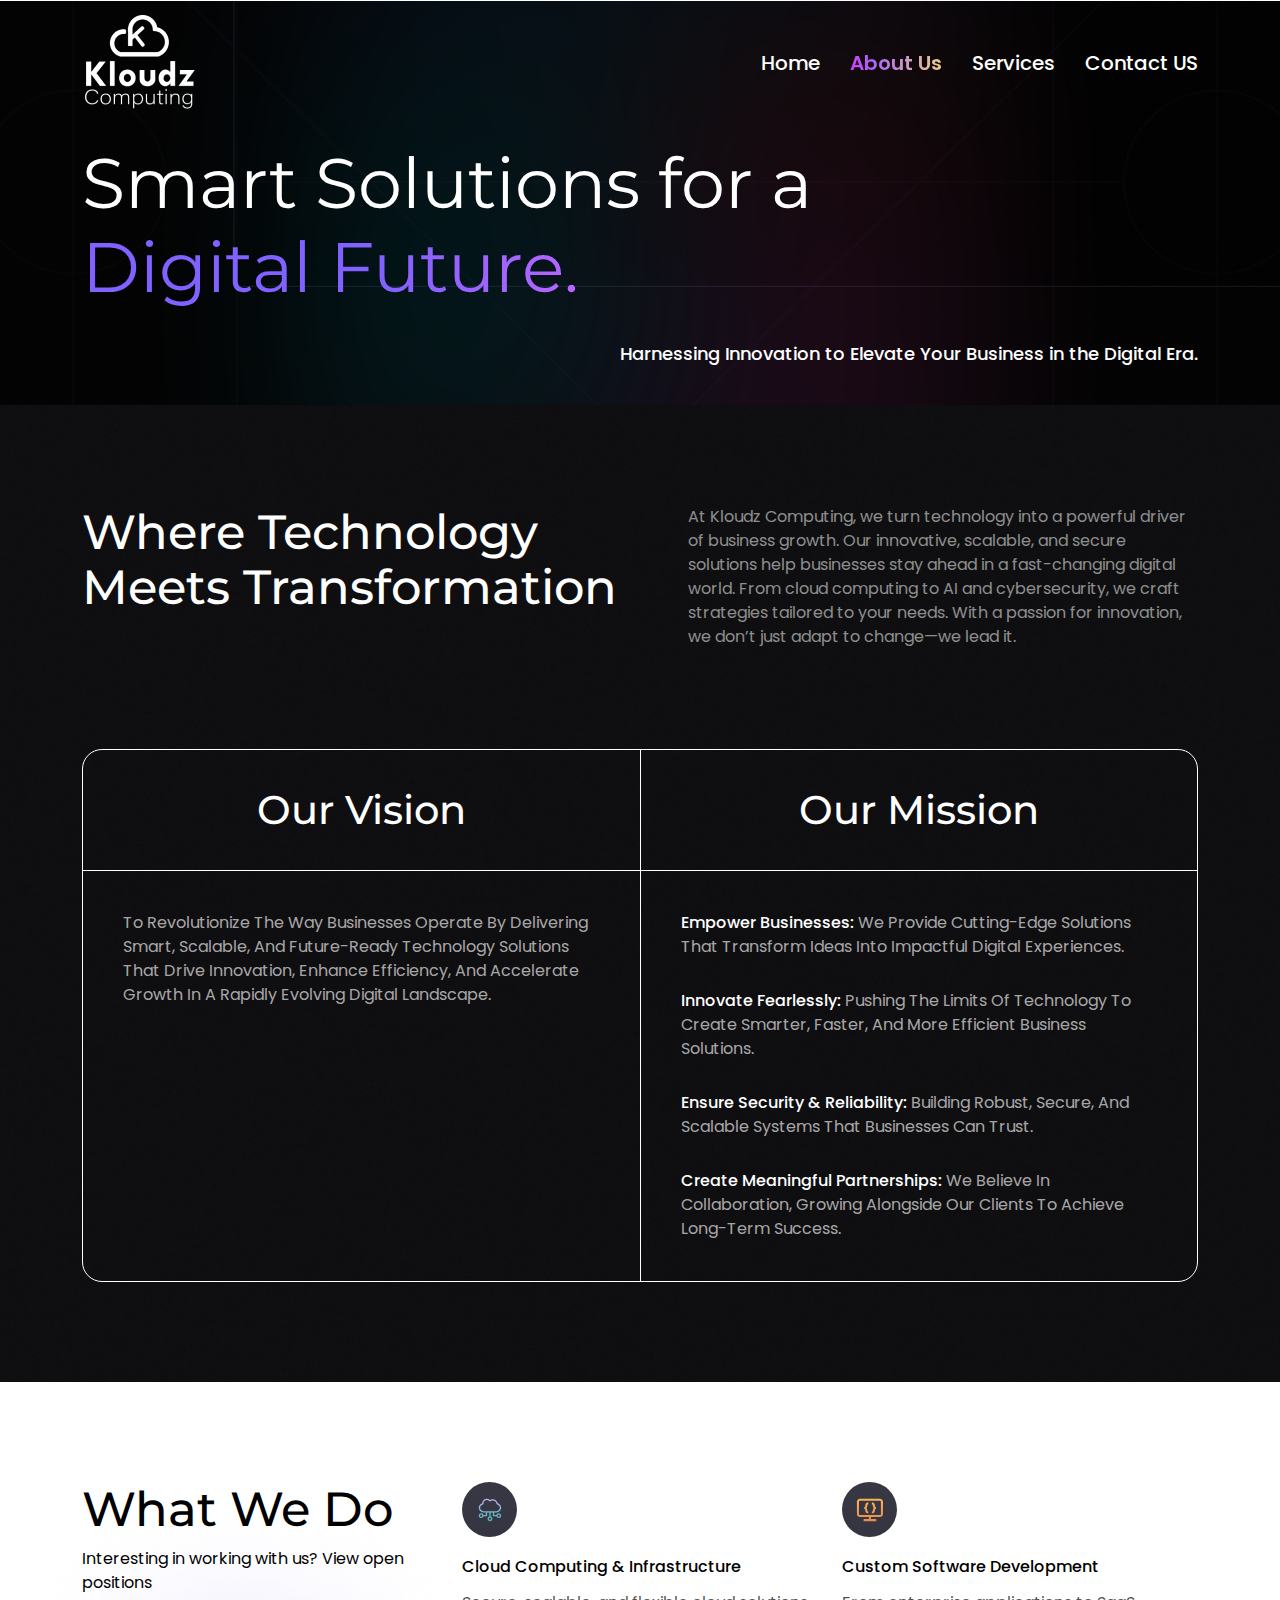
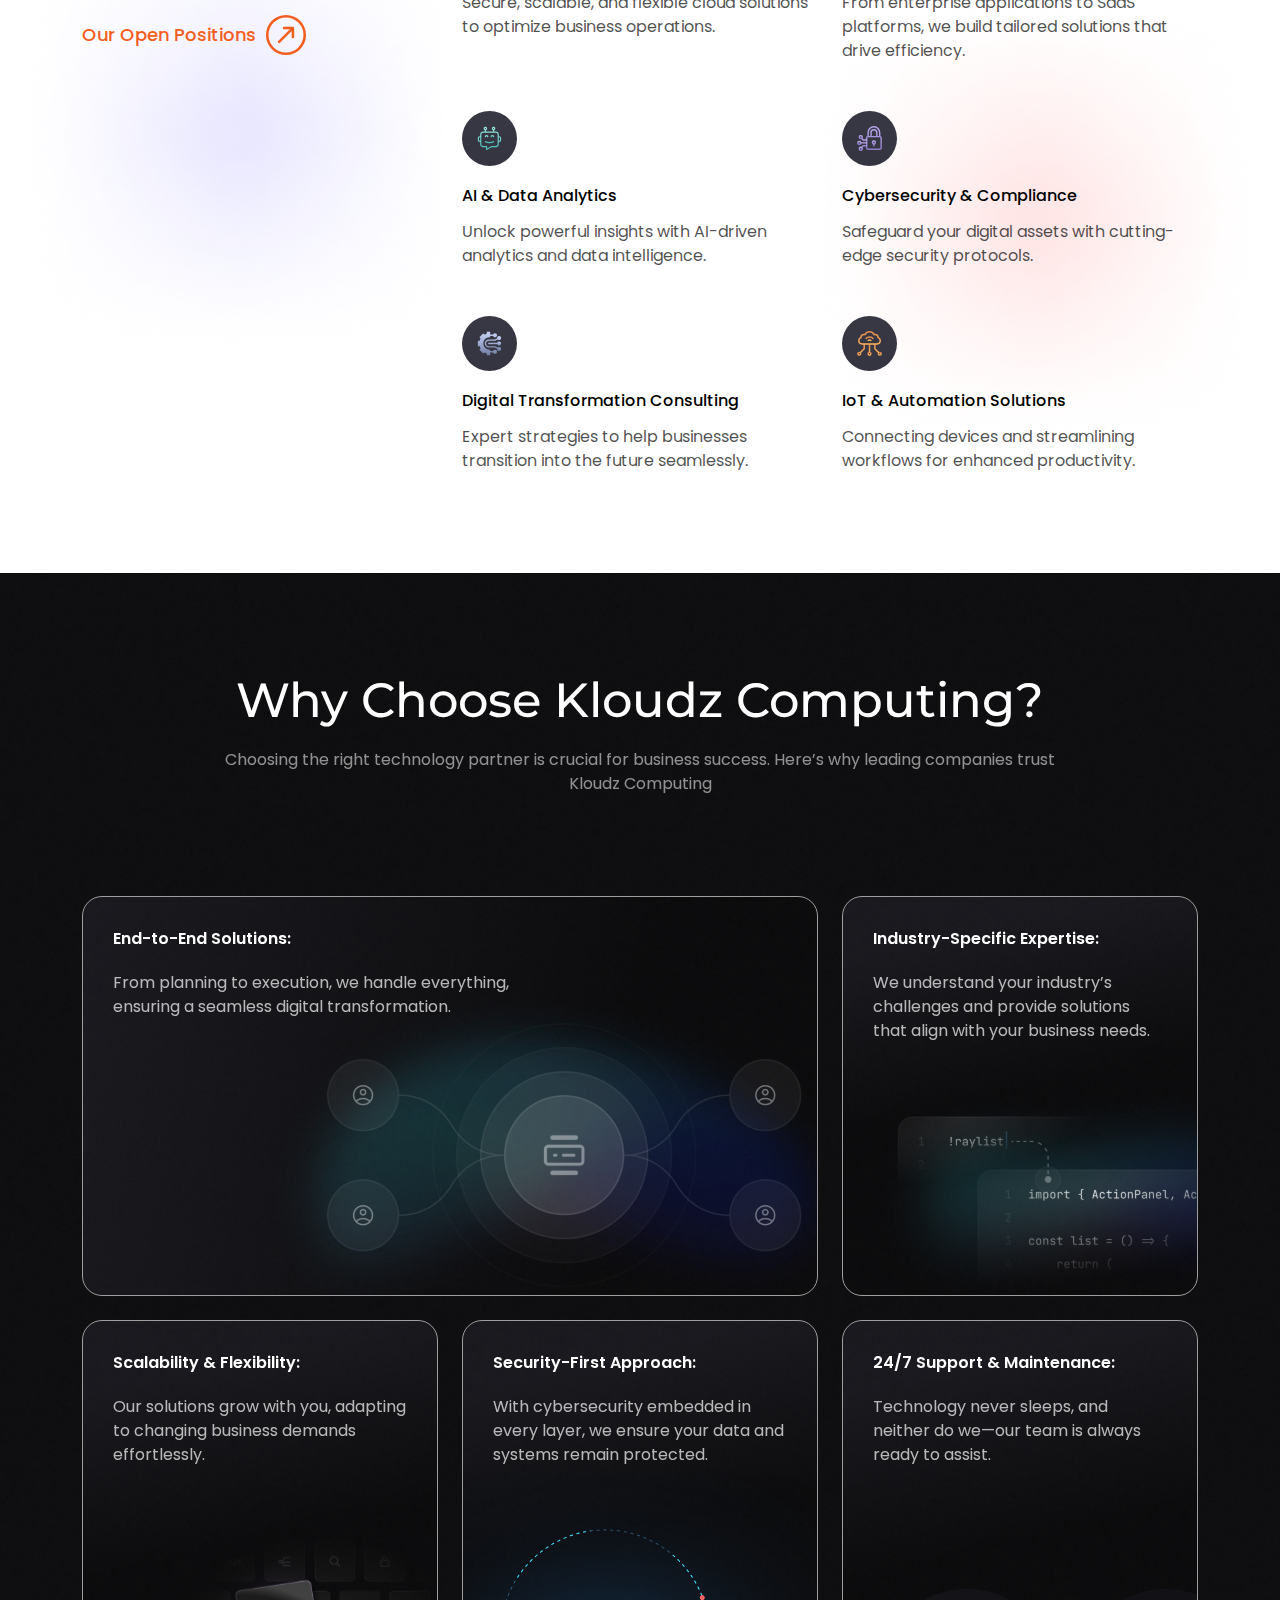
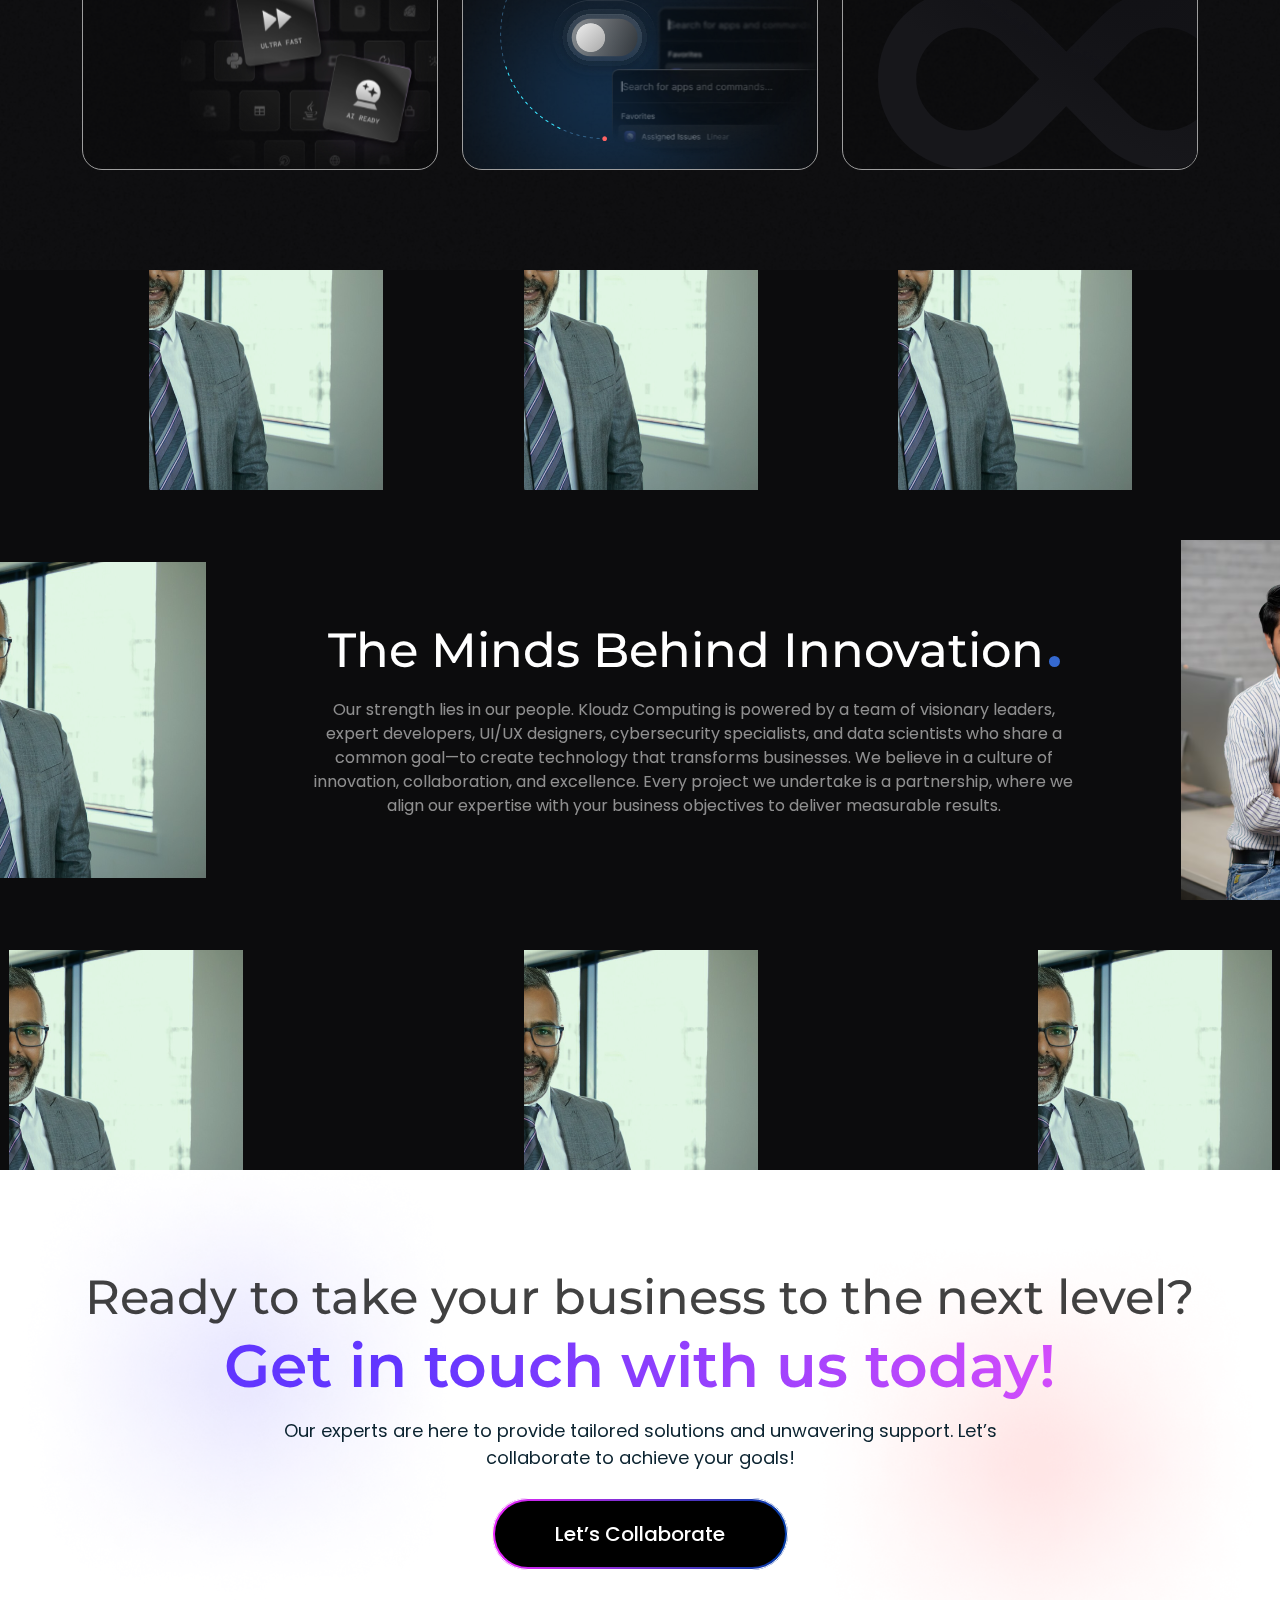
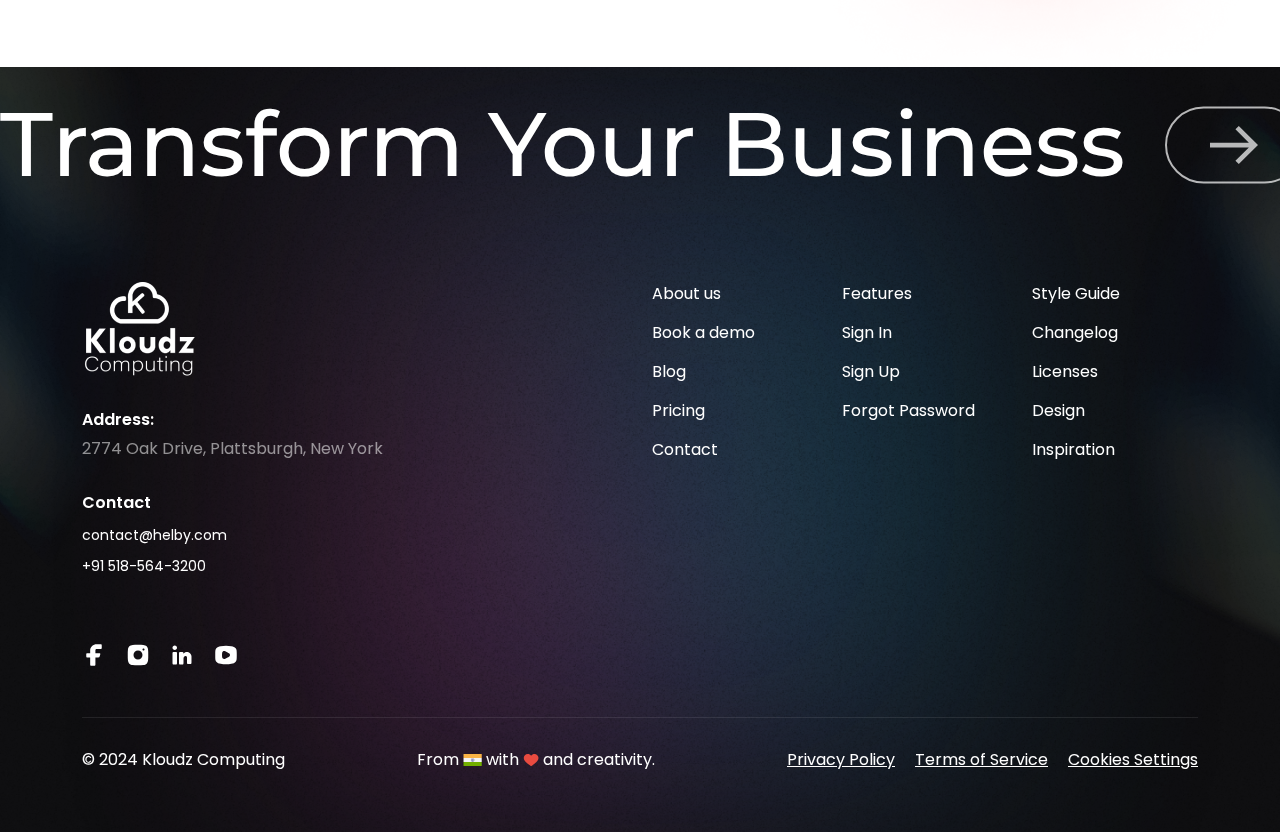
==== aboutus.html @ 5df61453 "djfj" ====
<!DOCTYPE html>
<html lang="en">
  <head>
    <meta charset="UTF-8" />
    <meta name="viewport" content="width=device-width, initial-scale=1.0" />
    <title>kloudz-Aboutus</title>
    <link rel="stylesheet" href="assets/css/bootstrap.min.css" />
    <link
      rel="stylesheet"
      href="https://cdn.jsdelivr.net/npm/swiper@11/swiper-bundle.min.css"
    />
    <link rel="stylesheet" href="assets/css/style.css" />
    <link rel="stylesheet" href="assets/css/responsive.css" />
  </head>
  <body>
    <!--======Header======-->
    <header>
      <div class="container">
        <div class="header-wrap">
          <a href="#" class="logo">
            <img src="assets/images/logo.png" alt="logo" />
          </a>
          <div class="mb-container">
            <div class="mb-logo">
              <div>
                <a href="index.html">
                  <img width="60" src="assets/images/logo.png" alt="logo" />
                </a>
              </div>
              <span class="tgl">
                <svg
                  xmlns="http://www.w3.org/2000/svg"
                  version="1.1"
                  xmlns:xlink="http://www.w3.org/1999/xlink"
                  width="20"
                  height="20"
                  x="0"
                  y="0"
                  viewBox="0 0 320.591 320.591"
                  style="enable-background: new 0 0 512 512"
                  xml:space="preserve"
                  class=""
                >
                  <g>
                    <path
                      d="M30.391 318.583a30.37 30.37 0 0 1-21.56-7.288c-11.774-11.844-11.774-30.973 0-42.817L266.643 10.665c12.246-11.459 31.462-10.822 42.921 1.424 10.362 11.074 10.966 28.095 1.414 39.875L51.647 311.295a30.366 30.366 0 0 1-21.256 7.288z"
                      fill="#ffffff"
                      opacity="1"
                      data-original="#000000"
                      class=""
                    ></path>
                    <path
                      d="M287.9 318.583a30.37 30.37 0 0 1-21.257-8.806L8.83 51.963C-2.078 39.225-.595 20.055 12.143 9.146c11.369-9.736 28.136-9.736 39.504 0l259.331 257.813c12.243 11.462 12.876 30.679 1.414 42.922-.456.487-.927.958-1.414 1.414a30.368 30.368 0 0 1-23.078 7.288z"
                      fill="#ffffff"
                      opacity="1"
                      data-original="#000000"
                      class=""
                    ></path>
                  </g>
                </svg>
              </span>
            </div>
            <nav>
              <ul>
                <li><a href="index.html">Home</a></li>
                <li><a class="active" href="aboutus.html">About Us</a></li>
                <li><a href="#">Services</a></li>
                <li><a href="contactus.html">Contact US </a></li>
              </ul>
            </nav>
          </div>
          <div class="hamburger">
            <div class="toggle-hamburger">
              <svg
                width="35"
                height="35"
                viewBox="0 0 35 35"
                fill="none"
                xmlns="http://www.w3.org/2000/svg"
              >
                <g clip-path="url(#clip0_473_2841)">
                  <path
                    d="M17.5 35C7.85021 35 0 27.1498 0 17.5C0 7.85021 7.85021 0 17.5 0C27.1498 0 35 7.85021 35 17.5C35 27.1498 27.1498 35 17.5 35ZM17.5 1.45833C8.65521 1.45833 1.45833 8.65521 1.45833 17.5C1.45833 26.3448 8.65521 33.5417 17.5 33.5417C26.3448 33.5417 33.5417 26.3448 33.5417 17.5C33.5417 8.65521 26.3448 1.45833 17.5 1.45833Z"
                    fill="black"
                  ></path>
                  <path
                    d="M24.0612 11.6673H10.9362C10.7428 11.6673 10.5573 11.5905 10.4206 11.4537C10.2839 11.317 10.207 11.1315 10.207 10.9382C10.207 10.7448 10.2839 10.5593 10.4206 10.4226C10.5573 10.2858 10.7428 10.209 10.9362 10.209H24.0612C24.2546 10.209 24.4401 10.2858 24.5768 10.4226C24.7135 10.5593 24.7904 10.7448 24.7904 10.9382C24.7904 11.1315 24.7135 11.317 24.5768 11.4537C24.4401 11.5905 24.2546 11.6673 24.0612 11.6673ZM24.0612 18.2298H10.9362C10.7428 18.2298 10.5573 18.153 10.4206 18.0163C10.2839 17.8795 10.207 17.694 10.207 17.5007C10.207 17.3073 10.2839 17.1218 10.4206 16.9851C10.5573 16.8483 10.7428 16.7715 10.9362 16.7715H24.0612C24.2546 16.7715 24.4401 16.8483 24.5768 16.9851C24.7135 17.1218 24.7904 17.3073 24.7904 17.5007C24.7904 17.694 24.7135 17.8795 24.5768 18.0163C24.4401 18.153 24.2546 18.2298 24.0612 18.2298ZM24.0612 24.7923H10.9362C10.7428 24.7923 10.5573 24.7155 10.4206 24.5788C10.2839 24.442 10.207 24.2565 10.207 24.0632C10.207 23.8698 10.2839 23.6843 10.4206 23.5476C10.5573 23.4108 10.7428 23.334 10.9362 23.334H24.0612C24.2546 23.334 24.4401 23.4108 24.5768 23.5476C24.7135 23.6843 24.7904 23.8698 24.7904 24.0632C24.7904 24.2565 24.7135 24.442 24.5768 24.5788C24.4401 24.7155 24.2546 24.7923 24.0612 24.7923Z"
                    fill="black"
                  ></path>
                </g>
                <defs>
                  <clipPath id="clip0_473_2841">
                    <rect width="35" height="35" fill="white"></rect>
                  </clipPath>
                </defs>
              </svg>
            </div>
          </div>
        </div>
      </div>
    </header>
    <!--======Header======-->

    <!--======Inner-Banner======-->
    <section class="inner-banner">

      <img class="inner-glow" src="assets/images/inner-banner-glow.png" alt="glow-move">

      <div class="container">
        <h1>
          Smart Solutions for a

        <div> <span> Digital Future. </span></div> 
        </h1>

        <h3>
          Harnessing Innovation to Elevate Your Business in the Digital Era.
        </h3>
      </div>
    </section>
    <!--======Inner-Banner======-->
    <!--======Where-Technology======-->
    <section class="where-technology pt-100 pb-100">
      <div class="container">
        <div class="row">
          <div class="col-md-6">
            <h2 class="sub-heading">Where Technology Meets Transformation</h2>
          </div>

          <div class="col-md-6 ps-5">
            <p>
              At Kloudz Computing, we turn technology into a powerful driver of
              business growth. Our innovative, scalable, and secure solutions
              help businesses stay ahead in a fast-changing digital world. From
              cloud computing to AI and cybersecurity, we craft strategies
              tailored to your needs. With a passion for innovation, we don’t
              just adapt to change—we lead it.
            </p>
          </div>
        </div>
        <div class="table-border">
          <table>
            <thead>
              <tr>
                <th>Our Vision</th>
                <th>Our Mission</th>
              </tr>
            </thead>
            <tbody>
              <tr>
                <td>
                  <p>
                    To Revolutionize The Way Businesses Operate By Delivering
                    Smart, Scalable, And Future-Ready Technology Solutions That
                    Drive Innovation, Enhance Efficiency, And Accelerate Growth
                    In A Rapidly Evolving Digital Landscape.
                  </p>
                </td>
                <td>
                  <p>
                    <span class="bold">Empower Businesses:</span> We Provide
                    Cutting-Edge Solutions That Transform Ideas Into Impactful
                    Digital Experiences.
                  </p>
                  <p>
                    <span class="bold">Innovate Fearlessly:</span> Pushing The
                    Limits Of Technology To Create Smarter, Faster, And More
                    Efficient Business Solutions.
                  </p>
                  <p>
                    <span class="bold">Ensure Security & Reliability:</span>
                    Building Robust, Secure, And Scalable Systems That
                    Businesses Can Trust.
                  </p>
                  <p>
                    <span class="bold">Create Meaningful Partnerships:</span> We
                    Believe In Collaboration, Growing Alongside Our Clients To
                    Achieve Long-Term Success.
                  </p>
                </td>
              </tr>
            </tbody>
          </table>
        </div>
      </div>
    </section>
    <!--======Where-Technology======-->

    <!--======What We Do ======-->
    <section class="what-we-do pt-100 pb-100">
      <img
      class="get-in-touch-glow"
      src="assets/images/get-in-touch-glow.png"
      alt="glow"
    />
      <div class="container">
        <div class="row">
          <div class="col-md-4">
            <div class="left-align">
              <h2 class="sub-heading">What We Do</h2>
              <p>Interesting in working with us? View open positions</p>
              <a href="#"
                >Our Open Positions
                <img
                  src="assets/images/open-position-arrow.svg"
                  width="40"
                  height="40"
                  alt="arrow"
              /></a>
            </div>
          </div>
          <div class="col-md-8">
            <div class="right-align">
              <div class="row gy-5">
                <div class="col-md-6">
                  <img
                    src="assets/images/what-we-do-icon-1.svg"
                    width="55"
                    height="55"
                    alt="icon"
                  />
                  <h5>Cloud Computing & Infrastructure</h5>
                  <p>
                    Secure, scalable, and flexible cloud solutions to optimize
                    business operations.
                  </p>
                </div>

                <div class="col-md-6">
                  <img
                    src="assets/images/what-we-do-icon-2.svg"
                    width="55"
                    height="55"
                    alt="icon"
                  />
                  <h5>Custom Software Development</h5>
                  <p>
                    From enterprise applications to SaaS platforms, we build
                    tailored solutions that drive efficiency.
                  </p>
                </div>

                <div class="col-md-6">
                  <img
                    src="assets/images/what-we-do-icon-3.svg"
                    width="55"
                    height="55"
                    alt="icon"
                  />
                  <h5>AI & Data Analytics</h5>
                  <p>
                    Unlock powerful insights with AI-driven analytics and data
                    intelligence.
                  </p>
                </div>

                <div class="col-md-6">
                  <img
                    src="assets/images/what-we-do-icon-4.svg"
                    width="55"
                    height="55"
                    alt="icon"
                  />
                  <h5>Cybersecurity & Compliance</h5>
                  <p>
                    Safeguard your digital assets with cutting-edge security
                    protocols.
                  </p>
                </div>

                <div class="col-md-6">
                  <img
                    src="assets/images/what-we-do-icon-5.svg"
                    width="55"
                    height="55"
                    alt="icon"
                  />
                  <h5>Digital Transformation Consulting</h5>
                  <p>
                    Expert strategies to help businesses transition into the
                    future seamlessly.
                  </p>
                </div>

                <div class="col-md-6">
                  <img
                    src="assets/images/what-we-do-icon-6.svg"
                    width="55"
                    height="55"
                    alt="icon"
                  />
                  <h5>IoT & Automation Solutions</h5>
                  <p>
                    Connecting devices and streamlining workflows for enhanced
                    productivity.
                  </p>
                </div>
              </div>
            </div>
          </div>
        </div>
      </div>
    </section>
    <!--======What We Do ======-->

    <!--======Why Choose Kloudz ======-->
    <section class="why-choose-kloudz pt-100 pb-100">
      <div class="container">
        <div class="content-container p-btm">
          <h2 class="sub-heading">Why Choose Kloudz Computing?</h2>
          <p class="title">
            Choosing the right technology partner is crucial for business
            success. Here’s why leading companies trust Kloudz Computing
          </p>
        </div>

        <div class="row gy-4">
          <div class="col-md-8">
            <div class="h-400 row-1 gd-bx">
              <div class="content">
                <span>End-to-End Solutions:</span>
                <p>
                  From planning to execution, we handle everything, ensuring a
                  seamless digital transformation.
                </p>
              </div>
              
                <img src="assets/images/row-1.svg" alt="shape" />
            
            </div>
          </div>
          <div class="col-md-4">
            <div class="h-400 row-2 gd-bx">
              <div class="content">
                <span> Industry-Specific Expertise:</span>
                <p>
                  We understand your industry’s challenges and provide solutions that align with your business needs.
                </p>
              </div>
              
                <img src="assets/images/row-2.svg" alt="shape" />
            
            </div>
          </div>
          <div class="col-md-4">
            <div class="h-450 row-3 gd-bx">
              <div class="content">
                <span>Scalability & Flexibility:</span>
                <p>
                  Our solutions grow with you, adapting to changing business demands effortlessly.
                </p>
              </div>
              
                <img src="assets/images/row-3.svg" alt="shape" />
            
            </div>
          </div>


          <div class="col-md-4">
            <div class="h-450 row-4 gd-bx">
              <div class="content">
                <span>Security-First Approach:</span>
                <p>
                  With cybersecurity embedded in every layer, we ensure your data and systems remain protected.
                </p>
              </div>
              
                <img src="assets/images/row-4.svg" alt="shape" />
            
            </div>
          </div>

          <div class="col-md-4">
            <div class="h-450 row-5 gd-bx">
              <div class="content">
                <span>24/7 Support & Maintenance:</span>
                <p>
                  Technology never sleeps, and neither do we—our team is always ready to assist.
                </p>
              </div>
              
                <img src="assets/images/row-5.svg" alt="shape" />
            
            </div>
          </div>


        </div>
      </div>
    </section>
    <!--======Why Choose Kloudz ======-->


     <!--======Innovation======-->
     <section class="innovation">
      <div class="box-wrap">
        <div class="box-1 flex-div">
          <div class="img-bx" >
            <img src="assets/images/innovation-1.png" alt="innovation">
            <div class="img-text">
              <p>Lorem ipsum, dolor sit amet consectetur <span>adipisicing elit.</span>  Nihil quidem voluptas dicta! </p>
            </div>
          </div>


          <div class="img-bx" >
            <img src="assets/images/innovation-1.png" alt="innovation">
            <div class="img-text">
              <p>Lorem ipsum, dolor sit amet consectetur <span>adipisicing elit.</span>  Nihil quidem voluptas dicta! </p>
            </div>
          </div>


          <div class="img-bx" >
            <img src="assets/images/innovation-1.png" alt="innovation">
            <div class="img-text">
              <p>Lorem ipsum, dolor sit amet consectetur <span>adipisicing elit.</span>  Nihil quidem voluptas dicta! </p>
            </div>
          </div>


        </div>
        <div class="box-2 flex-div">
          <div class="img-bx" >
            <img src="assets/images/innovation-1.png" alt="innovation">
            <div class="img-text">
              <p>Lorem ipsum, dolor sit amet consectetur <span>adipisicing elit.</span>  Nihil quidem voluptas dicta! </p>
            </div>
          </div>


          <div class="img-bx" >
            <img src="assets/images/innovation-1.png" alt="innovation">
            <div class="img-text">
              <p>Lorem ipsum, dolor sit amet consectetur <span>adipisicing elit.</span>  Nihil quidem voluptas dicta! </p>
            </div>
          </div>


          <div class="img-bx" >
            <img src="assets/images/innovation-1.png" alt="innovation">
            <div class="img-text">
              <p>Lorem ipsum, dolor sit amet consectetur <span>adipisicing elit.</span>  Nihil quidem voluptas dicta! </p>
            </div>
          </div>


        </div>
        <div class="mdl-bx">
          <div class="img-bx" >
            <img src="assets/images/innovation-1.png" alt="innovation">
            <div class="img-text">
              <p>Lorem ipsum, dolor sit amet consectetur <span>adipisicing elit.</span>  Nihil quidem voluptas dicta! </p>
            </div>
          </div>
          <div class="img-bx" >
            <img src="assets/images/innovation-1.png" alt="innovation">
            <div class="img-text">
              <p>Lorem ipsum, dolor sit amet consectetur <span>adipisicing elit.</span>  Nihil quidem voluptas dicta! </p>
            </div>
          </div>
          <div class="text-bx">
          <h2 class="sub-heading">The Minds Behind Innovation</h2>
          <p>Our strength lies in our people. Kloudz Computing is powered by a team of visionary leaders, expert developers, UI/UX designers, cybersecurity specialists, and data scientists who share a common goal—to create technology that transforms businesses.
            We believe in a culture of innovation, collaboration, and excellence. Every project we undertake is a partnership, where we align our expertise with your business objectives to deliver measurable results.</p>
          </div>
      
          <div class="img-bx" >
            <img src="assets/images/innovation-2.png" alt="innovation">
            <div class="img-text">
              <p>Lorem ipsum, dolor sit amet consectetur <span>adipisicing elit.</span>  Nihil quidem voluptas dicta! </p>
            </div>
          </div>

          <div class="img-bx" >
            <img src="assets/images/innovation-2.png" alt="innovation">
            <div class="img-text">
              <p>Lorem ipsum, dolor sit amet consectetur <span>adipisicing elit.</span>  Nihil quidem voluptas dicta! </p>
            </div>
          </div>


        </div>
     

        <div class="box-3 flex-div">
          <div class="img-bx" >
            <img src="assets/images/innovation-1.png" alt="innovation">
            <div class="img-text">
              <p>Lorem ipsum, dolor sit amet consectetur <span>adipisicing elit.</span>  Nihil quidem voluptas dicta! </p>
            </div>
          </div>


          <div class="img-bx" >
            <img src="assets/images/innovation-1.png" alt="innovation">
            <div class="img-text">
              <p>Lorem ipsum, dolor sit amet consectetur <span>adipisicing elit.</span>  Nihil quidem voluptas dicta! </p>
            </div>
          </div>


          <div class="img-bx" >
            <img src="assets/images/innovation-1.png" alt="innovation">
            <div class="img-text">
              <p>Lorem ipsum, dolor sit amet consectetur <span>adipisicing elit.</span>  Nihil quidem voluptas dicta! </p>
            </div>
          </div>


        </div>
        <div class="box-4 flex-div">
          <div class="img-bx" >
            <img src="assets/images/innovation-1.png" alt="innovation">
            <div class="img-text">
              <p>Lorem ipsum, dolor sit amet consectetur <span>adipisicing elit.</span>  Nihil quidem voluptas dicta! </p>
            </div>
          </div>


          <div class="img-bx" >
            <img src="assets/images/innovation-1.png" alt="innovation">
            <div class="img-text">
              <p>Lorem ipsum, dolor sit amet consectetur <span>adipisicing elit.</span>  Nihil quidem voluptas dicta! </p>
            </div>
          </div>


          <div class="img-bx" >
            <img src="assets/images/innovation-1.png" alt="innovation">
            <div class="img-text">
              <p>Lorem ipsum, dolor sit amet consectetur <span>adipisicing elit.</span>  Nihil quidem voluptas dicta! </p>
            </div>
          </div>


        </div>


      </div>
     </section>
     <!--======Innovation======-->


    <!--======Get-In-Touch ======-->
    <section class="get-in-touch pt-100 pb-100">
      <img
        class="get-in-touch-glow-new"
        src="assets/images/get-in-touch-glow.png"
        alt="glow"
      />
      <div class="container">
        <h2 class="sub-heading">
          Ready to take your business to the next level?
        </h2>
        <h6>Get in touch with us today!</h6>
        <p>
          Our experts are here to provide tailored solutions and unwavering
          support. Let’s collaborate to achieve your goals!
        </p>
        <span class="animated-btn-sm">
          <a href="#">Let’s Collaborate</a>
        </span>
      </div>
    </section>
    <!--======Get-In-Touch ======-->




    <!--======Footer======-->
    <footer>
      <img class="glow-left" src="assets/images/footer-left.png" alt="glow" />
      <img class="glow-right" src="assets/images/footer-right.png" alt="glow" />
      <img class="footer-glow" src="assets/images/footer-glow.png" alt="glow" />
      <div class="slider-container">
        <div class="slider-track">
          <div class="slider-track-row">
            <div class="slider-item">
              Transform Your Business
              <img src="assets/images/footer-animate-btn.svg" alt="btn" />
            </div>
            <div class="slider-item">
              Build Long-Lasting Loyalty
              <img src="assets/images/footer-animate-btn.svg" alt="btn" />
            </div>
            <div class="slider-item">
              Thrive with Kloudz Computing
              <img src="assets/images/footer-animate-btn.svg" alt="btn" />
            </div>
            <div class="slider-item">
              Build Long-Lasting Loyalty
              <img src="assets/images/footer-animate-btn.svg" alt="btn" />
            </div>
          </div>
          <div class="slider-track-row">
            <div class="slider-item">
              Transform Your Business
              <img src="assets/images/footer-animate-btn.svg" alt="btn" />
            </div>
            <div class="slider-item">
              Build Long-Lasting Loyalty
              <img src="assets/images/footer-animate-btn.svg" alt="btn" />
            </div>
            <div class="slider-item">
              Thrive with Kloudz Computing
              <img src="assets/images/footer-animate-btn.svg" alt="btn" />
            </div>
            <div class="slider-item">
              Build Long-Lasting Loyalty
              <img src="assets/images/footer-animate-btn.svg" alt="btn" />
            </div>
          </div>
        </div>
      </div>

      <div class="container">
        <div class="row">
          <div class="col-md-6">
            <div class="logo-column">
              <div>
                <a href="#">
                  <img src="assets/images/logo.png" alt="logo" />
                </a>
              </div>
              <div>
                <strong>Address:</strong>
                <p>2774 Oak Drive, Plattsburgh, New York</p>
              </div>
              <div class="contact">
                <strong>Contact</strong>
                <a href="mailto:contact@helby.com">contact@helby.com</a>
                <a href="tel:+91 5185643200">+91 518-564-3200</a>
              </div>
            </div>

            <div class="social">
              <a href="#">
                <img src="assets/images/footer-facebook.svg" alt="facebook" />
              </a>
              <a href="#">
                <img src="assets/images/footer-insta.svg" alt="insta" />
              </a>
              <a href="#">
                <img src="assets/images/footer-linkdin.svg" alt="linkdin" />
              </a>
              <a href="#">
                <img src="assets/images/footer-youtube.svg" alt="youtube" />
              </a>
            </div>
          </div>
          <div class="col-md-2">
            <ul>
              <li><a href="#"> About us</a></li>
              <li><a href="#">Book a demo</a></li>
              <li><a href="#">Blog</a></li>
              <li><a href="#">Pricing</a></li>
              <li><a href="#">Contact</a></li>
            </ul>
          </div>
          <div class="col-md-2">
            <ul>
              <li><a href="#">Features</a></li>
              <li><a href="#">Sign In</a></li>
              <li><a href="#">Sign Up</a></li>
              <li><a href="#">Forgot Password</a></li>
            </ul>
          </div>
          <div class="col-md-2">
            <ul>
              <li><a href="#">Style Guide</a></li>
              <li><a href="#">Changelog</a></li>
              <li><a href="#">Licenses</a></li>
              <li><a href="#">Design</a></li>
              <li><a href="#">Inspiration</a></li>
            </ul>
          </div>
        </div>
      </div>

      <div class="container">
        <div class="copy-right">
          <div>
            <small>© 2024 Kloudz Computing</small>
          </div>
          <div>
            <small>
              From
              <svg
                width="19"
                height="12"
                viewBox="0 0 19 12"
                fill="none"
                xmlns="http://www.w3.org/2000/svg"
              >
                <path
                  d="M18.7363 4.01036L0.507324 4.01036L0.507324 0.343603C0.507334 0.260247 0.540451 0.180307 0.599393 0.121366C0.658335 0.0624237 0.738275 0.0293063 0.821631 0.0292969L18.422 0.0292969C18.5053 0.0293063 18.5853 0.0624237 18.6442 0.121366C18.7032 0.180307 18.7363 0.260247 18.7363 0.343603L18.7363 4.01036Z"
                  fill="#FAB446"
                />
                <path
                  d="M18.422 11.9713L0.821631 11.9713C0.738275 11.9713 0.658335 11.9381 0.599393 11.8792C0.540451 11.8203 0.507334 11.7403 0.507324 11.657L0.507324 7.99023L18.7363 7.99023V11.657C18.7363 11.7403 18.7031 11.8203 18.6442 11.8792C18.5853 11.9381 18.5053 11.9713 18.422 11.9713Z"
                  fill="#73AF00"
                />
                <path
                  d="M0.507324 4.00977L18.7363 4.00977V7.99058L0.507324 7.99058L0.507324 4.00977Z"
                  fill="#F5F5F5"
                />
                <path
                  d="M9.62144 7.68917C8.68991 7.68917 7.93213 6.93139 7.93213 5.99986C7.93213 5.06833 8.68991 4.31055 9.62144 4.31055C10.553 4.31055 11.3108 5.06833 11.3108 5.99986C11.3108 6.93139 10.553 7.68917 9.62144 7.68917ZM9.62144 4.62482C8.86316 4.62482 8.2464 5.24158 8.2464 5.99986C8.2464 6.75814 8.86316 7.3749 9.62144 7.3749C10.3797 7.3749 10.9965 6.75814 10.9965 5.99986C10.9965 5.24158 10.3797 4.62482 9.62144 4.62482Z"
                  fill="#41479B"
                />
                <path
                  d="M9.62169 6.19162C9.72746 6.19162 9.8132 6.10587 9.8132 6.00011C9.8132 5.89434 9.72746 5.80859 9.62169 5.80859C9.51592 5.80859 9.43018 5.89434 9.43018 6.00011C9.43018 6.10587 9.51592 6.19162 9.62169 6.19162Z"
                  fill="#41479B"
                />
                <path
                  d="M9.62151 6.02847L9.13482 6.0776L8.08936 6.02847V5.97101L9.13482 5.92188L9.62151 5.97101V6.02847ZM9.62151 6.02847L10.1082 6.0776L11.1537 6.02847V5.97101L10.1082 5.92188L9.62151 5.97101V6.02847Z"
                  fill="#41479B"
                />
                <path
                  d="M9.59357 6.00091L9.54443 5.51421L9.59357 4.46875H9.65103L9.70016 5.51421L9.65103 6.00091H9.59357ZM9.59357 6.00091L9.54443 6.48761L9.59357 7.53307H9.65103L9.70016 6.48761L9.65103 6.00091H9.59357Z"
                  fill="#41479B"
                />
                <path
                  d="M9.60246 6.02244L9.22356 5.71308L8.51904 4.93906L8.55967 4.89844L9.33369 5.60296L9.64304 5.98185L9.60246 6.02244Z"
                  fill="#41479B"
                />
                <path
                  d="M9.60107 6.02106L9.91043 6.39995L10.6845 7.10447L10.7251 7.06385L10.0206 6.28983L9.64166 5.98047L9.60107 6.02106Z"
                  fill="#41479B"
                />
                <path
                  d="M9.60246 5.98185L9.91181 5.60296L10.6858 4.89844L10.7265 4.93906L10.0219 5.71308L9.64304 6.02244L9.60246 5.98185ZM9.60246 5.98185L9.22356 6.29121L8.51904 7.06523L8.55967 7.10585L9.33369 6.40133L9.64304 6.02244L9.60246 5.98185Z"
                  fill="#41479B"
                />
                <path
                  d="M9.63235 6.02773L9.20148 6.25937L8.21683 6.61405L8.19482 6.56096L9.14191 6.11549L9.61035 5.97461L9.63235 6.02773Z"
                  fill="#41479B"
                />
                <path
                  d="M9.63284 6.02616L10.1013 5.88527L11.0484 5.4398L11.0264 5.38672L10.0417 5.7414L9.61084 5.97304L9.63284 6.02616Z"
                  fill="#41479B"
                />
                <path
                  d="M9.5956 6.01174L9.36396 5.58087L9.00928 4.59622L9.06236 4.57422L9.50783 5.52131L9.64872 5.98974L9.5956 6.01174Z"
                  fill="#41479B"
                />
                <path
                  d="M9.59521 6.01028L9.7361 6.47872L10.1816 7.42581L10.2347 7.4038L9.87997 6.41915L9.64834 5.98828L9.59521 6.01028Z"
                  fill="#41479B"
                />
                <path
                  d="M9.61035 6.02616L9.14191 5.88527L8.19482 5.4398L8.21683 5.38672L9.20148 5.7414L9.63235 5.97304L9.61035 6.02616ZM9.61035 6.02616L10.0412 6.25779L11.0259 6.61247L11.0479 6.55939L10.1008 6.11392L9.63235 5.97304L9.61035 6.02616Z"
                  fill="#41479B"
                />
                <path
                  d="M9.59521 5.98974L9.7361 5.52131L10.1816 4.57422L10.2347 4.59622L9.87997 5.58087L9.64834 6.01174L9.59521 5.98974Z"
                  fill="#41479B"
                />
                <path
                  d="M9.5956 5.98828L9.36396 6.41915L9.00928 7.4038L9.06236 7.42581L9.50783 6.47872L9.64872 6.01028L9.5956 5.98828Z"
                  fill="#41479B"
                />
                <path
                  d="M9.62113 6.25886C9.76381 6.25886 9.87947 6.1432 9.87947 6.00053C9.87947 5.85785 9.76381 5.74219 9.62113 5.74219C9.47846 5.74219 9.36279 5.85785 9.36279 6.00053C9.36279 6.1432 9.47846 6.25886 9.62113 6.25886Z"
                  fill="#F5F5F5"
                />
                <path
                  d="M9.62122 6.15552C9.70677 6.15552 9.77613 6.08617 9.77613 6.00061C9.77613 5.91506 9.70677 5.8457 9.62122 5.8457C9.53566 5.8457 9.46631 5.91506 9.46631 6.00061C9.46631 6.08617 9.53566 6.15552 9.62122 6.15552Z"
                  fill="#41479B"
                />
              </svg>
              with
              <svg
                width="16"
                height="14"
                viewBox="0 0 16 14"
                fill="none"
                xmlns="http://www.w3.org/2000/svg"
              >
                <path
                  d="M11.4793 0.960082C13.6915 0.970853 15.4823 2.76161 15.4931 4.97394C15.4931 9.02712 8.11474 13.041 8.11474 13.041C8.11474 13.041 0.736328 8.9681 0.736328 4.97394C0.736328 2.75717 2.53338 0.960082 4.75019 0.960082C5.41791 0.954875 6.07619 1.11799 6.66424 1.43436C7.25228 1.75073 7.75114 2.21016 8.11474 2.77023C8.48097 2.2127 8.98037 1.75522 9.56781 1.43917C10.1553 1.12312 10.8122 0.958463 11.4793 0.960082Z"
                  fill="#E94B40"
                />
              </svg>
              and creativity.
            </small>
          </div>
          <div class="gp">
            <a href="#">Privacy Policy</a>
            <a href="#">Terms of Service</a>
            <a href="#">Cookies Settings</a>
          </div>
        </div>
      </div>
    </footer>
    <!--======Footer======-->

    <script src="assets/js/bootstrap.bundle.min.js"></script>
    <script src="https://cdn.jsdelivr.net/npm/swiper@11/swiper-bundle.min.js"></script>
    <script src="assets/js/custom.js"></script>
  </body>
</html>
---- assets/css/style.css ----
@import url("https://fonts.googleapis.com/css2?family=Poppins:ital,wght@0,100;0,200;0,300;0,400;0,500;0,600;0,700;0,800;0,900;1,100;1,200;1,300;1,400;1,500;1,600;1,700;1,800;1,900&display=swap");
/* font-family: "Poppins", serif; */

@import url("https://fonts.googleapis.com/css2?family=Montserrat:ital,wght@0,100..900;1,100..900&display=swap");

/* font-family: "Montserrat", serif; */

:root {
  --black: #000;
  --white: #ffffff;
  --poppins: "Poppins", serif;
  --montserrat: "Montserrat", serif;
}

* {
  margin: 0;
  padding: 0;
  box-sizing: border-box;
}

a,
b,
small {
  display: inline-block;
}

a {
  text-decoration: none;
}

h1,
h2,
h3,
h4,
h5,
h6,
p {
  margin: 0;
}

li {
  list-style: none;
}

p {
  font-size: 16px;
  line-height: 24px;
  color: #ffffff8a;
}

ul {
  padding: 0;
  margin: 0;
}

.p-top {
  padding-top: 50px;
}

.p-btm {
  padding-bottom: 50px;
}

.pt-100 {
  padding-top: 100px;
}

.pb-100 {
  padding-bottom: 100px;
}

body {
  font-family: var(--poppins);
  color: var(--white);
}

.sub-heading {
  font-family: var(--montserrat);
  font-size: 50px;
  font-weight: 500;
  line-height: 55px;
  margin-bottom: 20px;
}

.title {
  font-size: 16px;
  font-weight: 400;
}

.content-container {
  margin-bottom: 50px;
  text-align: center;
}

/*======Header-Start======*/
header .hamburger {
  cursor: pointer;
  background-color: #ffffff;
  padding: 5px 5px 5px 5px;
  border-radius: 40px;
  transition: all 0.4s ease-in;
  display: none;
}

header .mb-logo {
  display: none;
}

header.open_nav .hamburger {
  padding: 5px 5px 5px 35px;
}


header {
  position: relative;
  z-index: 9;
}

header .header-wrap {
  display: flex;
  align-items: center;
  justify-content: space-between;
  padding: 15px 0;
}

header ul {
  display: flex;
  align-items: center;
  gap: 30px;
}

header li a {
  color: var(--white);
  font-family: "Poppins", serif;
  font-size: 20px;
  font-weight: 500;
}

header li a.active {
  background: linear-gradient(93.25deg,
      #e922f9 -20.27%,
      #af64fe 26.55%,
      #efd282 100%);
  -webkit-background-clip: text;
  -webkit-text-fill-color: transparent;
  font-weight: 600;
}

/*======Header-End======*/

/*======Banner-Start======*/
.banner {
  margin-top: -127px;
  position: relative;
  padding: 150px 0 80px;
  min-height: 100vh;
}

.banner .banner-bg {
  width: 100%;
  height: 100%;
  position: absolute;
  top: 0;
  left: 0;
  z-index: 1;
}

.banner .content-part {
  max-width: 1209px;
  position: relative;
  z-index: 2;
  text-align: center;
  width: 100%;
  margin: auto;
}

.banner h1 {
  font-family: "Montserrat", serif;
  font-size: 90px;
  line-height: 110px;
  font-weight: 400;
  color: var(--white);
  margin-bottom: 50px;
}

.banner h1 span {
  background: linear-gradient(91.98deg,
      #8161ff 30.4%,
      #c366ff 53.65%,
      #fff759 71.18%);
  background-size: 200% 200%;
  /* Ensure the gradient is large enough to animate */
  -webkit-background-clip: text;
  -webkit-text-fill-color: transparent;
  animation: rotateGradient 10s ease-in-out infinite;
  /* Smooth infinite animation */
}

@keyframes rotateGradient {
  0% {
    background-position: 0% 50%;
  }

  50% {
    background-position: 100% 50%;
  }

  100% {
    background-position: 0% 50%;
  }
}

.banner p {
  font-family: var(--poppins);
  font-size: 20px;
  font-weight: 500;
  line-height: 30px;
  text-align: center;
  max-width: 600px;
  width: 100%;
  margin: 0 auto 60px;
  color: var(--white);
}

.animated-btn {
  font-family: var(--poppins);
  font-size: 20px;
  font-weight: 500;
  border-radius: 70px;
  transition: all 0.5s linear;
  padding: 23px 3px;
  background: linear-gradient(91.87deg,
      #e925fb 0%,
      #023ba6 49.64%,
      #fdf068 99.79%);
  background-size: 200% 200%;
}

.animated-btn:hover {
  animation: btnanimate 5s ease-in-out infinite;
  box-shadow: #eabb918a 1px 0px 45px;
}

.animated-btn a {
  padding: 20px 40px;
  color: var(--white);
  background-color: #000;
  border-radius: 70px;
}

@keyframes btnanimate {
  0% {
    background-position: 0% 50%;
    /* Start position */
  }

  50% {
    background-position: 100% 50%;
    /* Midway position */
  }

  100% {
    background-position: 0% 50%;
    /* Loop back to start */
  }
}

.flot-shape-one {
  position: absolute;
  z-index: 1;
  bottom: 50px;
  left: 0;
  animation: floatOne 5s ease-in-out infinite;
}

@keyframes floatOne {
  0% {
    transform: translateY(0);
  }

  50% {
    transform: translateY(-15px);
  }

  100% {
    transform: translateY(0);
  }
}

.flot-shape-two {
  position: absolute;
  z-index: 1;
  top: 60px;
  left: 50%;
  transform: translateX(calc(-50% - 230px)) translateY(0);
  animation: floatTwo 7s linear infinite;
}

@keyframes floatTwo {
  0% {
    transform: translateX(calc(-50% - 230px)) translateY(0);
  }

  50% {
    transform: translateX(calc(-50% - 230px)) translateY(-15px);
  }

  100% {
    transform: translateX(calc(-50% - 230px)) translateY(0);
  }
}

.flot-shape-three {
  position: absolute;
  z-index: 1;
  top: 50%;
  transform: translateY(-50%);
  right: 0;
  animation: floatThree 4s ease-in-out infinite;
}

@keyframes floatThree {
  0% {
    transform: translateY(calc(-50% + 0px));
  }

  50% {
    transform: translateY(calc(-50% - 15px));
  }

  100% {
    transform: translateY(calc(-50% + 0px));
  }
}

/*======Banner-End======*/

/*======brand-Slide-Start======*/
.brand-slider {
  padding: 50px 0;
}

.brand-slider h3 {
  font-family: var(--montserrat);
  font-size: 24px;
  font-weight: 600;
  color: var(--black);
  margin-bottom: 20px;
  text-align: center;
}


.brand-slider .slider {
  margin: auto;
  overflow: hidden;
  position: relative;
  width: 100%;
}

.brand-slider .slider::before {
  content: "";
  width: 50px;
  height: 100%;
  position: absolute;
  top: 0;
  left: 0;
  z-index: 8;
  background: linear-gradient(90deg, #ffffff 0%, rgba(255, 255, 255, 0) 100%);
}

.brand-slider .slider::after {
  content: "";
  width: 50px;
  height: 100%;
  position: absolute;
  top: 0;
  right: 0;
  z-index: 8;
  background: linear-gradient(270deg, #ffffff 0%, rgba(255, 255, 255, 0) 100%);
}

.brand-slider .slider .slide-track {
  width: 100%;
  display: flex;
  overflow: hidden;
}

.brand-slider .slider-track-div {
  grid-column-gap: 1rem;
  flex: none;
  justify-content: space-around;
  min-width: 100%;
  display: flex;
  animation: scroll 30s linear infinite;
}



@keyframes scroll {
  0% {
    transform: translateX(0);
  }

  100% {
    transform: translateX(calc(-100% - 1rem));
  }
}

/*======Brand-Slide-End======*/

/*======Why-Choose-Us-Start======*/
.why-choose-us {
  background-color: #101012;
  position: relative;
  z-index: 2;
  overflow: hidden;
}

.why-choose-us::before {
  content: "";
  width: 100%;
  height: 100%;
  top: 0;
  left: 0;
  background-image: url(../images/why-choose-us-bg.png);
  background-repeat: no-repeat;
  background-position: center;
  background-size: cover;
  position: absolute;
  z-index: -2;
}

.why-choose-us .glowing-bx {
  background: linear-gradient(80.42deg,
      rgba(0, 0, 0, 0.16) 25.25%,
      rgba(83, 84, 108, 0.16) 98.05%);
  border: 1.11px solid;
  border-image-source: linear-gradient(266.19deg,
      rgba(16, 17, 50, 0.6) -4.37%,
      rgba(119, 124, 247, 0) 100.99%);
  padding: 30px;
  border-radius: 18px;
}

.why-choose-us h5 {
  font-family: var(--montserrat);
  font-size: 30px;
  font-weight: 600;
  line-height: 36px;
  margin-bottom: 38px;
  color: rgba(202, 209, 233, 1);
}

.why-choose-us .content-layout {
  max-width: 570px;
  width: 100%;
}

.why-choose-us ul {
  position: relative;
  padding-left: 52px;
}

.why-choose-us ul::before {
  content: "";
  background-repeat: no-repeat;
  background-position: center;
  background-size: 100% 100%;
  position: absolute;
  height: 100%;
  width: 40px;
  left: 0;
  top: 0;
}

.why-choose-us ul::after {
  content: "";
  background-repeat: no-repeat;
  background-position: center;
  background-size: cover;
  position: absolute;
  height: 35px;
  width: 35px;
  left: 3px;
  top: -1px;
}

.why-choose-us .protect-info ul::before {
  background-image: url(../images/Protect-column-shape.svg);
}

.why-choose-us .secure-data ul::before {
  background-image: url(../images/secure-data-column-shape.svg);
}

.why-choose-us .secure-data ul::after {
  background-image: url(../images/secure-data-column-round.svg);
}

.why-choose-us .protect-info ul::after {
  background-image: url(../images/Protect-column-round.svg);
}

.why-choose-us .detailed-reporting ul::before {
  background-image: url(../images/detailed-reporting-column.svg);
}

.why-choose-us .detailed-reporting ul::after {
  background-image: url(../images/detailed-reporting-column-round.svg);
}

.why-choose-us li {
  display: block;
  font-size: 18px;
  font-weight: 400;
  color: rgba(202, 198, 221, 1);
  line-height: 25px;
  padding-bottom: 22px;
  position: relative;
  padding-left: 40px;
}

.why-choose-us li::before {
  content: "";
  background-repeat: no-repeat;
  background-position: center;
  background-size: contain;
  width: 26px;
  height: 26px;
  position: absolute;
  top: 3px;
  left: 0;
}

.why-choose-us .protect-info li::before {
  background-image: url("../images/Protect-checkmark-circle.svg");
}

.why-choose-us .detailed-reporting li::before {
  background-image: url("../images/detailed-reporting-checkmark-circle.svg.svg");
}

.why-choose-us .secure-data li::before {
  background-image: url("../images/secure-data-checkmark-circle.svg.svg");
}

.why-choose-us li:last-child {
  padding-bottom: 0;
}

.glow-move {
  max-width: 100%;
  position: absolute;
  top: 50%;
  left: 50%;
  transform: translate(-50%, -50%);
  width: 100%;
  z-index: -1;
  opacity: 0.5;
  transition: transform 0.1s ease-out;
}

.sm-globe {
  position: absolute;
  top: 30px;
  right: 30px;
}

.globe-animate {
  animation: rotate-globe 8s linear infinite;
}

@keyframes rotate-globe {
  from {
    transform: rotate(0deg);
  }

  to {
    transform: rotate(360deg);
  }
}

/*======Why-Choose-Us-End======*/
/*======We-Serve-Start======*/
.We-Serve {
  background-color: #101012;
  position: relative;
  z-index: 2;
  overflow: hidden;
  cursor: url("../images/Ellipse-cursor.svg"), auto;
}

.We-Serve::before {
  content: "";
  width: 100%;
  height: 100%;
  top: 0;
  left: 0;
  background-image: url(../images/why-choose-us-bg.png);
  background-repeat: no-repeat;
  background-position: center;
  background-size: cover;
  position: absolute;
  z-index: -2;
}

.md-globe {
  position: absolute;
  top: 0;
  left: 40px;
}

.We-Serve .arrow-icon {
  display: block;
}

.We-Serve .serve-bx-container {
  border-top: 1px solid rgba(177, 177, 177, 1);
  border-bottom: 1px solid rgba(177, 177, 177, 1);
}

.We-Serve .serve-bx {
  padding: 45px 0;
  border-bottom: 1px solid rgba(177, 177, 177, 1);
  position: relative;
}

.We-Serve .serve-bx-container .serve-bx:last-child {
  border-bottom: 0;
}

.We-Serve .serve-bx small {
  font-size: 20px;
  font-weight: 300;
  line-height: 30px;
  color: var(--white);
  max-width: 340px;
  width: 100%;
}

.We-Serve .serve-bx h4 {
  font-size: 40px;
  font-weight: 400;

  transition: all 0.5s linear;
}

.We-Serve .serve-bx:hover h4 {
  background: linear-gradient(274.23deg,
      #8161ff 17.37%,
      #c366ff 40.24%,
      #fff759 111.95%);
  -webkit-background-clip: text;
  -webkit-text-fill-color: transparent;
  transform: scale(1.02);
}

.We-Serve .appear-img {
  position: absolute;
  right: 14%;
  top: 50%;
  max-width: 181px;
  transform: translateY(-50%) rotate(-17deg) scale(0);
  background: linear-gradient(148.93deg,
      #8262ff 1.71%,
      #b866ff 40.39%,
      #fff85a 99.59%);
  padding: 1px 1px 1px 2px;
  border-radius: 11px;
  overflow: hidden;
  transition: all 0.5s linear;
  z-index: 2;
  box-shadow: #eac591a6 1px 1px 20px 0px;
}

.We-Serve .serve-bx:hover .appear-img {
  transform: translateY(-50%) rotate(-17deg) scale(1);
}

.We-Serve .appear-img img {
  width: 100%;
}

.We-Serve .we-serve-move {
  max-width: 100%;
  position: absolute;
  top: 50%;
  left: 50%;
  transform: translate(-50%, -50%);
  width: 100%;
  z-index: -1;
  opacity: 1;
  object-fit: contain;
  transition: transform 0.1s ease-out;
  width: 70vw;
  height: 70vw;
}

/*======We-Serve-End======*/

/*======Meet-Our-Team======*/
.meet-our-team .sub-heading {
  color: var(--black);
  margin: 0;
}

.meet-our-team .title {
  color: rgba(0, 0, 0, 0.7);
  margin: 0 0 0 auto;
  max-width: 587px;
  width: 100%;
}

.meet-our-team .sub-heading:after {
  content: "";
  background-color: rgba(53, 105, 207, 1);
  width: 11px;
  height: 11px;
  display: inline-block;
  border-radius: 100%;
  margin-left: 5px;
}

.meet-our-team .team-container {
  display: flex;
  gap: 20px;
  justify-content: center;
  align-items: stretch;
  margin-top: 50px;
}

.meet-our-team .team-card {
  box-shadow: -3.82px 3.82px 30.58px 0px rgba(0, 0, 0, 0.08);
  height: 410px;
  background-color: rgba(53, 105, 207, 1);
  flex: 1;
  border-radius: 15px;
  transition: all 0.5s ease-in;
  position: relative;
  overflow: hidden;
}

.meet-our-team .team-card::before {
  content: "";
  background-color: rgba(10, 8, 9, 1);
  width: 100%;
  left: 0;
  height: 373px;
  position: absolute;
  border-radius: 0 0 0 26px;
}

.meet-our-team h3 {
  font-size: 30px;
  font-weight: 500;
  line-height: 38px;
}

.meet-our-team h3:after {
  content: "";
  background-color: rgba(53, 105, 207, 1);
  width: 6px;
  height: 6px;
  display: inline-block;
  border-radius: 100%;
  margin-left: 5px;
}

.meet-our-team h3 span {
  display: block;
  color: rgba(53, 105, 207, 1);
}

.meet-our-team strong {
  display: block;
  font-size: 16px;
  font-weight: 600;
  margin-top: 15px;
}

.meet-our-team .team img {
  width: 100%;
  aspect-ratio: 16 / 17;
  position: absolute;
  bottom: 0;
  right: 0;
  transition: all 0.5s ease-in;
}

.meet-our-team .team {
  height: 100%;
  width: 100%;
  transition: all 0.5s ease-in;
  margin-left: auto;
  position: relative;
  z-index: 1;
}

.meet-our-team .card-details {
  position: absolute;
  padding: 40px;
  top: 0;
  left: -100%;
  transition: all 0.5s ease-in;
}

.meet-our-team .team-card:hover {
  flex-grow: 2;
}

.meet-our-team .team-card:hover .card-details {
  left: 0;
}

.meet-our-team .team-card:hover .team {
  width: 65%;
}

.meet-our-team h6 {
  font-size: 121px;
  font-weight: 700;
  color: #161415;
  position: absolute;
  top: 0;
  right: 0;
  writing-mode: vertical-rl;
  text-orientation: mixed;
  text-transform: uppercase;
  transform: scaleX(-1) scaleY(-1);
  line-height: 96px;
  z-index: 0;
}

.meet-our-team .team-card a {
  background-color: rgba(33, 33, 33, 1);
  border: 4px solid rgba(53, 105, 207, 1);
  position: absolute;
  bottom: 6px;
  /* left: 30px; */
  left: -50%;
  width: 60px;
  height: 60px;
  border-radius: 100%;
  display: inline-flex;
  align-items: center;
  justify-content: center;
  transition: all 0.5s ease-in;
}

.meet-our-team .team-card:hover a {
  left: 30px;
}

.meet-our-team a img {
  transition: all 0.5s ease-in;
}

.meet-our-team a:hover img {
  transform: rotate(45deg);
}

/*======Meet-Our-Team======*/

/*======Case-Studies======*/
.case-studies {
  background-color: #101012;
  position: relative;
  z-index: 2;
  overflow: hidden;
}

.case-studies::before {
  content: "";
  width: 100%;
  height: 100%;
  top: 0;
  left: 0;
  background-image: url(../images/why-choose-us-bg.png);
  background-repeat: no-repeat;
  background-position: center;
  background-size: cover;
  position: absolute;
  z-index: -2;
}

.case-studies .nav-link {
  padding: 14px 15px;
  color: var(--white);
  font-size: 18px;
  font-weight: 400;
  border: 1px solid #fff;
  border-radius: 30px;
  min-width: 88px;
  text-wrap: nowrap;
}

.case-studies .nav-link.active {
  background-color: #090b11;
  box-shadow: #eac591a6 1px 2px 13px 1px;
}

.case-studies .tab-scroll ul {
  flex-wrap: wrap;
  gap: 17px;
}





.case-studies .masonry-grid {
  display: grid;
  grid-template-columns: repeat(3, 1fr);
  grid-auto-rows: 1px;
  gap: 40px;
  max-width: 1400px;
  margin-top: 50px;
}

.case-studies .grid-item {
  position: relative;
  overflow: hidden;
  transition: transform 0.3s ease;
  break-inside: avoid;
  display: flex;
  flex-direction: column;
}

.case-studies .grid-item:hover {
  transform: translateY(-5px);
}

.case-studies .grid-item .img-box {
  height: calc(100% - 97px);
  border: 5px solid #fff;
  border-radius: 20px;
}

.case-studies .grid-item img {
  width: 100%;
  height: 100%;
  border-radius: 12px;
  object-fit: cover;
}

.case-studies .grid-item h3 {
  font-size: 28px;
  font-weight: 500;
  color: var(--white);
  margin-bottom: 10px;
}

.case-studies .grid-item p {
  font-size: 16px;
  font-weight: 400;
  color: #ffffffb2;
}

.case-studies .grid-content {
  display: flex;
  align-items: center;
  justify-content: space-between;
  margin-top: 27px;
}

.case-studies .grid-item:nth-child(1) {
  grid-row-end: span 15;
}

.case-studies .grid-item:nth-child(2) {
  grid-row-end: span 10;
}

.case-studies .grid-item:nth-child(3) {
  grid-row-end: span 12;
}

.case-studies .grid-item:nth-child(4) {
  grid-row-end: span 11;
}

.case-studies .grid-item:nth-child(5) {
  grid-row-end: span 9;
}

.case-studies .grid-item:nth-child(6) {
  grid-row-end: span 15;
}

.case-studies .grid-item:nth-child(7) {
  grid-row-end: span 9;
}

.case-studies .grid-item:nth-child(8) {
  grid-row-end: span 9;
}

.case-studies .grid-content a img {
  transition: all 0.5s linear;
}

.case-studies .grid-content a:hover img {
  transform: rotate(45deg);
}

.case-studies .case-studies-glow {
  max-width: 100%;
  position: absolute;
  top: 50%;
  left: 50%;
  transform: translate(-50%, -50%);
  width: 100%;
  z-index: -1;
  opacity: 1;
  object-fit: contain;
  transition: transform 0.1s ease-out;
  height: auto;
}

/*======Case-Studies======*/

/*======Testimonial======*/
.testimonial {
  padding-top: 100px;
}

.testimonial .slide-bx {
  border: 1px solid;
  background: linear-gradient(80.42deg,
      rgba(0, 0, 0, 0.16) 25.25%,
      rgba(83, 84, 108, 0.16) 98.05%);
  border-image-source: linear-gradient(266.19deg,
      rgba(16, 17, 50, 0.6) -4.37%,
      rgba(119, 124, 247, 0) 100.99%);
  border-radius: 28px;
  padding: 35px;
}

.testimonial .child-bx {
  background: linear-gradient(79.59deg,
      rgba(51, 51, 62, 0.16) 6.21%,
      rgba(83, 84, 108, 0.16) 98.02%);
  border: 1px solid;
  border-image-source: linear-gradient(266.19deg,
      rgba(39, 40, 52, 0.6) -4.37%,
      rgba(146, 150, 238, 0) 100.99%);
  padding: 22px;
  border-radius: 20px;
}

.testimonial .user img {
  width: 40px;
  height: 40px;
  object-fit: cover;
  border-radius: 100%;
  border: 2px solid #fff;
}

.testimonial .wraping {
  display: flex;
  text-align: left;
  gap: 15px;
  padding-bottom: 60px;
}

.testimonial .wraping h6 {
  margin-bottom: 10px;
  font-size: 22px;
  font-weight: 600;
}

.testimonial .wraping small {
  color: #9d9ba6;
  font-size: 16px;
  font-weight: 400;
}

.testimonial .wraping small:nth-child(1)::after {
  content: "";
  width: 6px;
  height: 6px;
  background-color: #9d9ba6;
  display: inline-block;
  border-radius: 100%;
  vertical-align: middle;
  margin: 0 5px;
}

.testimonial .wraping p {
  margin-top: 18px;
  font-size: 16px;
  font-weight: 400;
  line-height: 22px;
  color: #cac6dd;
}

.testimonial .swiper-button-prev,
.testimonial .swiper-button-next {
  background: linear-gradient(178.95deg,
      #001f50 33.48%,
      #8c61fe 95.18%,
      #fef759 139.05%);
  width: 44px;
  height: 44px;
  border-radius: 100%;
  transition: all 0.3s linear;
}

.testimonial .swiper-button-prev:hover,
.testimonial .swiper-button-next:hover {
  box-shadow: #eac59173 1px 2px 13px 10px;
}

.testimonial .swiper-button-next:after,
.testimonial .swiper-button-prev:after {
  display: none;
}

.testimonial .swiper-button-next {
  right: -130px;
}

.testimonial .swiper-button-prev {
  left: -130px;
}

.testimonial .swiper {
  overflow: visible;
}

.testimonial .swiper-pagination-bullet {
  background-color: #cad1e9;
  position: relative;
  padding: 5px;
  margin: 0 10px !important;
  border: 8px solid #1c1c20;
}

.testimonial .swiper-pagination-bullet::before {
  content: "";
  width: 30px;
  height: 30px;
  position: absolute;
  top: 50%;
  left: 50%;
  transform: translate(-50%, -50%);
  border-radius: 50%;
  background: linear-gradient(291deg, #090edb -15.78%, #e73dc4 102.06%);
  z-index: -1;
  opacity: 0;
}

.testimonial .swiper-pagination-bullet.swiper-pagination-bullet-active::before {
  opacity: 1;
}

.testimonial .swiper-pagination {
  margin-bottom: -15px;
}

/*======Testimonial======*/

/*======Get-In-Touch======*/
.get-in-touch {
  background-color: #ffffff00;
  text-align: center;
  position: relative;
  overflow: hidden;
}

.get-in-touch .get-in-touch-glow {
  max-width: 100%;
  position: absolute;
  top: 50%;
  left: 50%;
  transform: translate(-50%, -50%);
  width: 100%;
  z-index: -1;
  opacity: 1;
  object-fit: contain;
  transition: transform 0.1s ease-out;
}

.get-in-touch .sub-heading {
  color: #121212cc;
  margin-bottom: 5px;
}

.get-in-touch h6 {
  background: linear-gradient(90deg,
      #6236ff 14.56%,
      #f152fa 51.75%,
      #f1af36 85.39%);
  background-size: 200% 200%;
  -webkit-background-clip: text;
  -webkit-text-fill-color: transparent;
  animation: GetTouch 10s ease-in-out infinite;
  font-family: var(--montserrat);
  font-size: 60px;
  font-weight: 600;
  margin-bottom: 15px;
}

@keyframes GetTouch {
  0% {
    background-position: 0% 50%;
  }

  50% {
    background-position: 100% 50%;
  }

  100% {
    background-position: 0% 50%;
  }
}

.get-in-touch p {
  color: #0b2330;
  font-size: 18px;
  font-weight: 400;
  line-height: 27px;
  max-width: 808px;
  margin: 0 auto 30px;
}

/*======Get-In-Touch======*/

/*======Footer======*/
footer {
  background-color: #101012;
  position: relative;
  z-index: 2;
  overflow: hidden;
  padding: 10px 0;
}

footer::before {
  content: "";
  width: 100%;
  height: 100%;
  top: 0;
  left: 0;
  background-image: url(../images/why-choose-us-bg.png);
  background-repeat: no-repeat;
  background-position: center;
  background-size: cover;
  position: absolute;
  z-index: -2;
}

footer .slider-container {
  width: 100%;
  overflow: hidden;
  position: relative;
  margin-bottom: 70px;
}



footer .slider-item {
  display: flex;
  align-items: center;
  gap: 40px;
  white-space: nowrap;
  font-family: var(--montserrat);
  font-size: 90px;
  font-weight: 500;
}

footer .slider-track {
  display: flex;
  gap: 50px;
}

.slider-track-row {
  grid-column-gap: 1rem;
  flex: none;
  justify-content: space-around;
  min-width: 100%;
  display: flex;
  animation: footerSlide 60s linear infinite;
}



@keyframes footerSlide {
  0% {
    transform: translateX(0);
  }

  100% {
    transform: translateX(calc(-100% - 1rem));
  }
}

footer .slider-track:hover .slider-track-row {
  animation-play-state: paused;
}

footer .logo-column {
  display: flex;
  flex-direction: column;
  gap: 30px;
}

footer .logo-column p {
  font-size: 16px;
  font-weight: 400;
}

footer .logo-column strong {
  font-size: 16px;
  font-weight: 600;
  display: block;
  margin-bottom: 5px;
}

footer .contact {
  display: flex;
  flex-direction: column;
}

footer .contact a {
  font-size: 14px;
  font-weight: 400;
  line-height: 31px;
  color: var(--white);
  width: fit-content;
}

footer .social {
  margin-top: 60px;
  display: flex;
  align-items: center;
  gap: 20px;
}

footer ul li {
  display: block;
  padding-bottom: 15px;
}

footer ul li:last-child {
  padding-bottom: 0;
}

footer ul li a {
  font-size: 16px;
  font-weight: 400;
  color: var(--white);
  transition: all 0.5s linear;
}

footer ul li a:hover {
  -webkit-text-fill-color: transparent;
  /* font-weight: 600; */
  background: linear-gradient(93.25deg,
      rgb(233, 34, 249) -20.27%,
      rgb(175, 100, 254) 26.55%,
      rgb(239, 210, 130) 100%) text;
}

footer .copy-right {
  margin: 50px 0 50px;
  padding-top: 30px;
  border-top: 1px solid #ffffff17;
  display: flex;
  justify-content: space-between;
  flex-wrap: wrap;
}

footer .copy-right small {
  color: var(--white);
  font-weight: 400;
  font-size: 16px;
}

footer .gp a {
  color: var(--white);
  font-weight: 400;
  font-size: 16px;
  text-decoration: underline;
}

footer .gp {
  display: flex;
  align-items: center;
  gap: 20px;
}

footer .glow-right {
  max-width: 100%;
  position: absolute;
  right: 0;
  z-index: -1;
}

footer .glow-right {
  max-width: 100%;
  position: absolute;
  right: 0;
  z-index: -1;
  top: 0;
}


footer .glow-left {
  max-width: 100%;
  position: absolute;
  left: 0;
  z-index: -1;
  top: 0;
}

footer .footer-glow {
  max-width: 100%;
  position: absolute;
  top: 50%;
  left: 50%;
  transform: translate(-50%, -50%);
  width: 100%;
  z-index: -3;
  opacity: 0.4;
  object-fit: contain;
  transition: transform 0.1s ease-out;
  height: auto;
}

/*======Footer======*/
.animated-btn-sm {
  font-family: var(--poppins);
  font-size: 20px;
  font-weight: 500;
  border-radius: 70px;
  transition: all 0.5s linear;
  padding: 21px 2px;
  border: 1px solid;
  background: linear-gradient(91.87deg,
      #e925fb 0%,
      #023ba6 49.64%,
      #fdf068 99.79%);
  background-size: 200% 200%;
}

.animated-btn-sm a {
  padding: 18px 60px;
  color: var(--white);
  background-color: #000;
  border-radius: 70px;
}

.animated-btn-sm:hover {
  animation: btnanimate 5s ease-in-out infinite;
  box-shadow: #eabb918a 1px 0px 45px;
}

body::-webkit-scrollbar-track {
  -webkit-box-shadow: inset 0 0 6px rgba(0, 0, 0, 0.1);
  background-color: #f5f5f5;
  border-radius: 10px;
}

body::-webkit-scrollbar {
  width: 10px;
  background-color: #f5f5f5;
}

body::-webkit-scrollbar-thumb {
  border-radius: 0;
  background-color: #fff;
  background-image: linear-gradient(0deg, #6236ff 14.56%, #f1af36 85.39%);
}


/*======Inner-Banner======*/

.inner-banner {
  background-color: var(--black);
  margin-top: -125px;
  padding: 140px 0 40px;
  overflow: hidden;
  position: relative;
  z-index: 2;

}

.inner-banner .container {
  z-index: 3;
  position: relative;
}

.inner-banner::before {
  content: "";
  width: 100%;
  height: 100%;
  top: 0;
  left: 0;
  background-image: url(../images/test.png);
  background-repeat: no-repeat;
  background-position: center;
  background-size: cover;
  position: absolute;
  z-index: -2;
  opacity: 0.5;
}


.inner-banner h1 {
  font-family: var(--montserrat);
  font-size: 70px;
  font-weight: 400;
  line-height: 84px;
}

.inner-banner h1 span {
  background: linear-gradient(91.98deg, #8161ff 30.4%, #c366ff 53.65%, #fff759 71.18%);
  background-size: 200% 200%;
  -webkit-background-clip: text;
  -webkit-text-fill-color: transparent;
  animation: rotateGradient 10s ease-in-out infinite;
}

.inner-banner h3 {
  text-align: right;
  margin-top: 34px;
  font-size: 18px;
  font-weight: 500;
}

/*======Inner-Banner======*/

/*======Where-Technology======*/
.where-technology {
  background-color: #101012;
  position: relative;
}

.where-technology::before {
  content: "";
  position: absolute;
  top: 0;
  left: 0;
  width: 100%;
  height: 100%;
  background-image: url('../images/noise-bg.png');
  background-repeat: no-repeat;
  background-position: center;
  background-size: cover;
  z-index: 1;
}


.where-technology .container {
  position: relative;
  z-index: 5;
}

.where-technology .table-border {
  margin-top: 100px;
  border-radius: 20px;
  border: 1px solid #FFFFFF
}

.where-technology th {
  width: 50%;
  padding: 30px;
  text-align: center;
  font-family: var(--montserrat);
  font-size: 40px;
  font-weight: 500;
  border-bottom: 1px solid var(--white);
}

.where-technology th:first-child {
  border-right: 1px solid var(--white);
}

.where-technology tr td:first-child {
  border-right: 1px solid var(--white);
}

.where-technology td {
  padding: 40px;
}

tbody {
  vertical-align: top;
}

.where-technology table p {
  color: #ffffffa6;
  font-weight: 400;
  font-size: 16px;
  line-height: 24px;
  letter-spacing: 0px;
  margin-bottom: 30px;
}

.where-technology table p:last-child {
  margin-bottom: 0;
}

.where-technology .bold {
  font-weight: 500;
  color: var(--white);
}

/*======Where-Technology======*/


/*======What-We-Do======*/
.what-we-do {
  color: var(--black);
  background-color: #ffffff00;
  text-align: center;
  position: relative;
  overflow: hidden;
}

.what-we-do .get-in-touch-glow {
  max-width: 100%;
  position: absolute;
  top: 50%;
  left: 50%;
  transform: translate(-50%, -50%);
  width: 100%;
  z-index: -1;
  opacity: 1;
  object-fit: contain;
  transition: transform 0.1s ease-out;
}


.what-we-do .sub-heading {
  margin-bottom: 10px;
}

.what-we-do .left-align p {
  color: var(--black);
  margin-bottom: 20px;
}

.what-we-do .left-align a {
  color: #F35D1E;
  font-size: 18px;
  font-weight: 500;
  display: inline-flex;
  align-items: center;
  gap: 10px;
}

.what-we-do .left-align a img {
  transition: all 0.5s linear;
}

.what-we-do .left-align a:hover img {
  transform: rotate(45deg);
}

.what-we-do .right-align {
  text-align: left;
}

.what-we-do .left-align {
  text-align: left;
}

.what-we-do .right-align img {
  margin-bottom: 20px;
}

.what-we-do h5 {
  font-size: 16px;
  font-weight: 500;
  margin-bottom: 15px;
}

.what-we-do p {
  color: #000000B2;
  font-size: 16px;
  font-weight: 400;
}

/*======What-We-Do======*/

/*======About-Us======*/

.why-choose-kloudz {
  background-color: #101012;
  position: relative;
}

.why-choose-kloudz::before {
  content: "";
  position: absolute;
  top: 0;
  left: 0;
  width: 100%;
  height: 100%;
  background-image: url(../images/noise-bg.png);
  background-repeat: no-repeat;
  background-position: center;
  background-size: cover;
  z-index: 1;
}

.why-choose-kloudz .container {
  position: relative;
  z-index: 2;
}

.why-choose-kloudz .title {
  max-width: 830px;
  margin: auto;
}

.why-choose-kloudz .h-400 {
  min-height: 400px;
}

.why-choose-kloudz .h-450 {
  min-height: 450px;
}

.why-choose-kloudz .gd-bx {
  padding: 30px;
  position: relative;
  border-radius: 20px;
  border: 0.5px solid #9e9e9e;
  overflow: hidden;
}

.why-choose-kloudz .gd-bx img {
  position: absolute;
  right: 0;
  bottom: 0;
}

.why-choose-kloudz .row-1 {
  background: linear-gradient(281.78deg, rgba(0, 0, 0, 0.16) 29.98%, rgba(83, 84, 108, 0.16) 96.96%);

}

.why-choose-kloudz .row-2,
.why-choose-kloudz .row-3,
.why-choose-kloudz .row-4,
.why-choose-kloudz .row-5 {
  background: linear-gradient(346.69deg, rgba(0, 0, 0, 0.16) 51.55%, rgba(83, 84, 108, 0.16) 86.08%);

}

.why-choose-kloudz .row-5 img,
.why-choose-kloudz .row-2 img {
  width: 90%;
}

.why-choose-kloudz .row-1 img {
  width: 75%;
}
.why-choose-kloudz .row-3 img{
  width: 75%;
}

.why-choose-kloudz .row-4 img{
  width: 100%;
}



.why-choose-kloudz .gd-bx span {
  font-size: 16px;
  font-weight: 600;
  display: block;
  margin-bottom: 20px;
}

.why-choose-kloudz .gd-bx p {
  color: rgba(255, 255, 255, 0.7);
  max-width: 404px;
  width: 100%;
}

.inner-glow {
  position: absolute;
  top: 50%;
  left: 50%;
  transform: translate(-50%, -50%);
  z-index: 0;
  opacity: 0.1;
  transition: transform 0.1s ease-out;
  object-fit: contain;
}

/*======About-Us======*/

/*======Contact-Us-Get-In-Touch======*/
.contact-get-touch {
  background-color: #ffffff00;
  text-align: center;
  position: relative;
  overflow: hidden;
}

.contact-get-touch .get-in-touch-glow {
  max-width: 100%;
  position: absolute;
  top: 50%;
  left: 50%;
  transform: translate(-50%, -50%);
  width: 100%;
  z-index: -1;
  opacity: 1;
  object-fit: contain;
  transition: transform 0.1s ease-out;
}




.contact-get-touch small {
  color: rgba(243, 93, 30, 1);
  font-size: 18px;
  font-weight: 500;
  line-height: 22px;
  display: block;
  text-align: left;
  margin-bottom: 5px;
}

.contact-get-touch h2 {
  color: var(--black);
  font-family: var(--montserrat);
  font-size: 50px;
  font-weight: 500;
  line-height: 55px;
}

.contact-get-touch .bx-gradient {
  border: 1px solid rgba(10, 10, 10, 0.2);
  background-color: var(--white);
  border-radius: 20px;
  padding: 30px 15px;
  height: 100%;
  display: flex;
  flex-direction: column;
  justify-content: space-between;
  gap: 10px;
  align-items: flex-start;
  text-align: left;
  transition: all 0.5s linear;
}
.contact-get-touch .bx-gradient:hover{
  transform: translateY(-5px);
}

.contact-get-touch .icon {
  width: 28px;
  margin-bottom: 20px;
}

.contact-get-touch strong {
  display: block;
  font-size: 16px;
  font-weight: 600;
  margin-bottom: 20px;
  color: #121317;
}

.contact-get-touch p {
  color: #000000B2;
  font-size: 16px;
  font-weight: 400;
  line-height: 24px;
  margin-bottom: 20px;
}

.contact-get-touch a {
  background: linear-gradient(91.98deg, #8161ff 30.4%, #c366ff 53.65%, #fff759 71.18%);
  background-size: 200% 200%;
  -webkit-background-clip: text;
  -webkit-text-fill-color: transparent;
  animation: rotateGradient 10s ease-in-out infinite;
  display: flex;
  align-items: center;
  gap: 10px;
  font-size: 18px;
  font-weight: 500;
}

.contact-get-touch a img {
  transition: all 0.5s linear;
}

.contact-get-touch a:hover img {
  transform: rotate(45deg);
}

/*======Contact-Us-Get-In-Touch======*/

/*======Ask-Away======*/
.ask-away {
  background-color: #101012;
  position: relative;
  z-index: 2;
  overflow: hidden;
}


.ask-away::before {
  content: "";
  width: 100%;
  height: 100%;
  top: 0;
  left: 0;
  background-image: url(../images/why-choose-us-bg.png);
  background-repeat: no-repeat;
  background-position: center;
  background-size: cover;
  position: absolute;
  z-index: -2;
}

.ask-away .footer-glow {
  max-width: 100%;
  position: absolute;
  top: 50%;
  left: 50%;
  transform: translate(-50%, -50%);
  width: 100%;
  z-index: -3;
  opacity: 1;
  object-fit: contain;
  transition: transform 0.1sease-out;
}

.ask-away .contact-frm {
  padding: 30px;
  border-radius: 20px;
  backdrop-filter: blur(14.7601900100708px);
  background: linear-gradient(283.78deg, rgba(0, 0, 0, 0.16) -37.31%, rgba(83, 84, 108, 0.16) 96.86%);
}

.ask-away form {
  background: linear-gradient(285.71deg, rgba(0, 0, 0, 0.16) -45.14%, rgba(83, 84, 108, 0.16) 35.18%);
  padding: 50px;
  border-radius: 18px;
}

.ask-away .form-control {
  border: 1px solid #797980;
  background: linear-gradient(285.71deg, rgba(0, 0, 0, 0.16) -45.14%, rgba(83, 84, 108, 0.16) 35.18%);
  padding: 25px;
  outline: 0;
  box-shadow: none;
  margin-bottom: 16px;
  color: #d4d4d6;
  border-radius: 18px;
  font-size: 20px;
  font-weight: 300;
}



.ask-away .form-control::placeholder {
  color: #d4d4d6;
}

.ask-away textarea {
  resize: none;
  height: 170px;
}

.animated-btn button {
  padding: 20px 40px;
  color: var(--white);
  background-color: #000;
  border-radius: 70px;
  outline: 0;
  border: none;
}

.ask-away h6 {
  font-size: 20px;
  font-weight: 500;
  line-height: 30px;
  margin-bottom: 10px;
}

.ask-away h3 {
  font-size: 70px;
  font-weight: 400;
  background: linear-gradient(91.98deg, #8161ff 30.4%, #c366ff 53.65%, #fff759 71.18%);
  background-size: 200% 200%;
  -webkit-background-clip: text;
  -webkit-text-fill-color: transparent;
  animation: rotateGradient 10s ease-in-out infinite;
}

.ask-away p {
  margin-top: 30px;
  font-weight: 400;
}

.ask-away p>a {
  display: inline;
  font-weight: 500;
  color: var(--white);
}

/*======Ask-Away======*/

/*======Innovation======*/
.innovation {
  background: #0C0C0D;
  overflow: hidden;
  height: 100vh;
  display: flex;
  align-items: center;
  justify-content: center;
  position: relative;
}

.innovation .box-wrap {
  display: flex;
  align-items: center;
  justify-content: center;
  flex-direction: column;
  gap: 50px 0;
  transition: transform 0.2s ease-out;
  will-change: transform;
}

.innovation .mdl-bx {
  display: flex;
  align-items: center;
  text-align: center;
  gap: 0 105px;
  justify-content: center;
}

.innovation .text-bx {
  min-width: 765px;
}

.innovation .sub-heading:after {
  content: "";
  background-color: rgba(53, 105, 207, 1);
  width: 11px;
  height: 11px;
  display: inline-block;
  border-radius: 100%;
  margin-left: 5px;
}

.innovation .img-bx {
  position: relative;
}

.innovation .img-bx img {
  transition: all 0.5s linear;
}

.innovation .img-bx:hover img {
  filter: grayscale(100%);
  opacity: 0.3;
}

.innovation .img-text {
  position: absolute;
  top: 50%;
  left: 50%;
  max-width: 330px;
  width: 100%;
  text-align: left;
  opacity: 0;
  visibility: hidden;
  transition: all 0.5s ease-out;
}

.innovation .img-bx:hover .img-text {
  opacity: 1;
  visibility: visible;
}

.innovation .img-bx:hover img {
  filter: grayscale(100%);
  opacity: 0.3;
}

.innovation .img-text p {
  color: #a1a1a6;
  font-size: 18px;
  font-weight: 600;
}

.innovation .img-text span {
  color: var(--white);
  text-transform: capitalize;
}

.innovation .flex-div {
  display: flex;
  align-items: center;
  justify-content: center;
}

.innovation .box-1,
.innovation .box-3 {
  gap: 0 40%;
}

.innovation .box-2,
.innovation .box-4 {
  gap: 0 20%;
}

/*======Innovation======*/

/*======Smart-Solutions======*/
.smart-solutions {
  color: #141414;
  background-color: #ffffff00;
  text-align: center;
  position: relative;
  overflow: hidden;
}

.smart-solutions h2 {
  font-family: var(--montserrat);
  font-size: 70px;
  font-weight: 600;
  line-height: 85px;
  text-align: center;

}

.smart-solutions .content-wrap {
  max-width: 721px;
  margin: auto;
  width: 100%;
  width: 100%;
  position: relative;
}

.smart-solutions p {
  color: #141414;
  font-size: 24px;
  font-weight: 400;
  line-height: 31px;
  font-family: var(--montserrat);
  text-align: center;
}


.smart-solutions .shape-bx {
  max-width: 360px;
  margin: 10px auto 30px;
  width: 100%;
  position: relative;
}

.smart-solutions .center-btn {
  text-align: center;
  margin-top: 40px;
}


.smart-solutions .smart-solutions-glow {
  max-width: 100%;
  position: absolute;
  top: 50%;
  left: 50%;
  transform: translate(-50%, -50%);
  width: 100%;
  z-index: -1;
  opacity: 1;
  object-fit: contain;
  transition: transform 0.1sease-out;
}

/*======Smart-Solutions======*/

.get-in-touch .get-in-touch-glow-new {
  max-width: 100%;
  position: absolute;
  top: 50%;
  left: 50%;
  transform: translate(-50%, -50%);
  width: 100%;
  z-index: -1;
  opacity: 1;
  object-fit: contain;
  transition: transform 0.1sease-out;
}



.smart-solutions .animate-container {
  position: absolute;
  top: 50%;
  left: 50%;
  transform: translate(-50%, -50%);
}

.smart-solutions .shape {
  position: absolute;
  top: 50%;
  left: 50%;
  transform: translate(-50%, -50%);
  border: 0.125rem solid #ededed;
  border-radius: 50%;
  opacity: 0;
}


.smart-solutions .shape-1 {
  animation: ripple 5s linear 0s infinite;
}

.smart-solutions .shape-2 {
  animation: ripple 5s linear 1s infinite;
}

.smart-solutions .shape-3 {
  animation: ripple 5s linear 2s infinite;
}

.smart-solutions .shape-4 {
  animation: ripple 5s linear 3s infinite;
}

@keyframes ripple {
  0% {
    width: 5rem;
    height: 5rem;
    opacity: 0.5;
  }
  50% {
    opacity: 1;
  }
  100% {
    width: 50rem;
    height: 50rem;
    opacity: 0;
  }
}
---- assets/css/responsive.css ----
@media only screen and (min-width: 1400px) {
  .meet-our-team .team img {
    aspect-ratio: 17 / 16;
  }
}

@media only screen and (max-width: 1400px) {
  .sub-heading {
    font-size: 48px;
  }

  .case-studies .nav-link {
    font-size: 16px;
    min-width: 70px;
    padding: 10px 20px;
  }

  .testimonial .swiper-button-prev {
    left: -50px;
  }

  .testimonial .swiper-button-next {
    right: -50px;
  }
}

@media only screen and (max-width: 1200px) {
  .banner h1 {
    font-size: 70px;
    line-height: 79px;
  }

  .We-Serve .serve-bx h4 {
    font-size: 30px;
  }

  .sub-heading {
    font-size: 44px;
  }

  .case-studies .grid-item h3 {
    font-size: 26px;
    margin-bottom: 5px;
  }

  footer .slider-item {
    font-size: 60px;

  }

  footer .slider-item img {
    max-width: 100px;
    width: 100%;
  }
}


@media only screen and (max-width: 992px) {
  header .hamburger {
    display: block;
  }

  .mb-container {
    position: fixed;
    background-image: url('../images/home-bg.png');
    background-repeat: no-repeat;
    background-position: center;
    background-size: cover;
    top: 0;
    left: -100%;
    width: 100vw;
    height: 100vh;
    transition: all 0.5s linear;
  }

  .mb-container.open-menu {
    left: 0%;
  }

  nav {
    padding: 15px;
  }

  header ul {
    align-items: flex-start;
    flex-direction: column;
    gap: 15px;
  }

  header .mb-logo {
    display: flex;
    align-items: center;
    justify-content: space-between;
    padding: 20px 15px;
    border-bottom: 1px solid #fff;
  }

  header .mb-logo>div {
    flex-grow: 1;
    text-align: center;
  }

  .flot-shape-one img,
  .flot-shape-two img,
  .flot-shape-three img {
    max-width: 300px;
  }

  .banner h1 {
    font-size: 50px;
    line-height: 63px;
    margin-bottom: 10px;
  }

  .banner p {
    font-size: 18px;
    margin: 0 auto 40px;
  }

  .sub-heading {
    font-size: 40px;
    margin-bottom: 15px;
  }

  .why-choose-us h5 {
    font-size: 26px;
    margin-bottom: 30px;
  }

  .meet-our-team .team-container {
    justify-content: flex-start;
    overflow-x: auto;
  }

  .meet-our-team .team-card {
    min-width: 350px;
    width: 100%;
  }

  .case-studies .masonry-grid {
    grid-template-columns: repeat(2, 1fr);
  }

  .case-studies .grid-item:nth-child(3) {
    grid-row-end: span 13;
  }

  .We-Serve .appear-img {
    max-width: 116px;
  }
  .We-Serve .serve-bx .text-end img {
    max-width: 50px;
}
}

@media only screen and (max-width: 768px) {
  .case-studies .grid-item h3 {
    font-size: 22px;
    line-height: 30px;
  }

  .case-studies .grid-content a img {
    width: 30px;
  }
}

@media only screen and (max-width: 576px) {
  .case-studies .grid-item {
    grid-row-end: span 10 !important;
  }

  .case-studies .grid-item h3 {
    font-size: 14px;
    line-height: 22px;
  }

  .case-studies .grid-content {
    margin-top: 12px;
    flex-direction: column;
    align-items: self-start;
    gap: 10px;
  }

  .case-studies .grid-item p {
    font-size: 12px;
  }
}
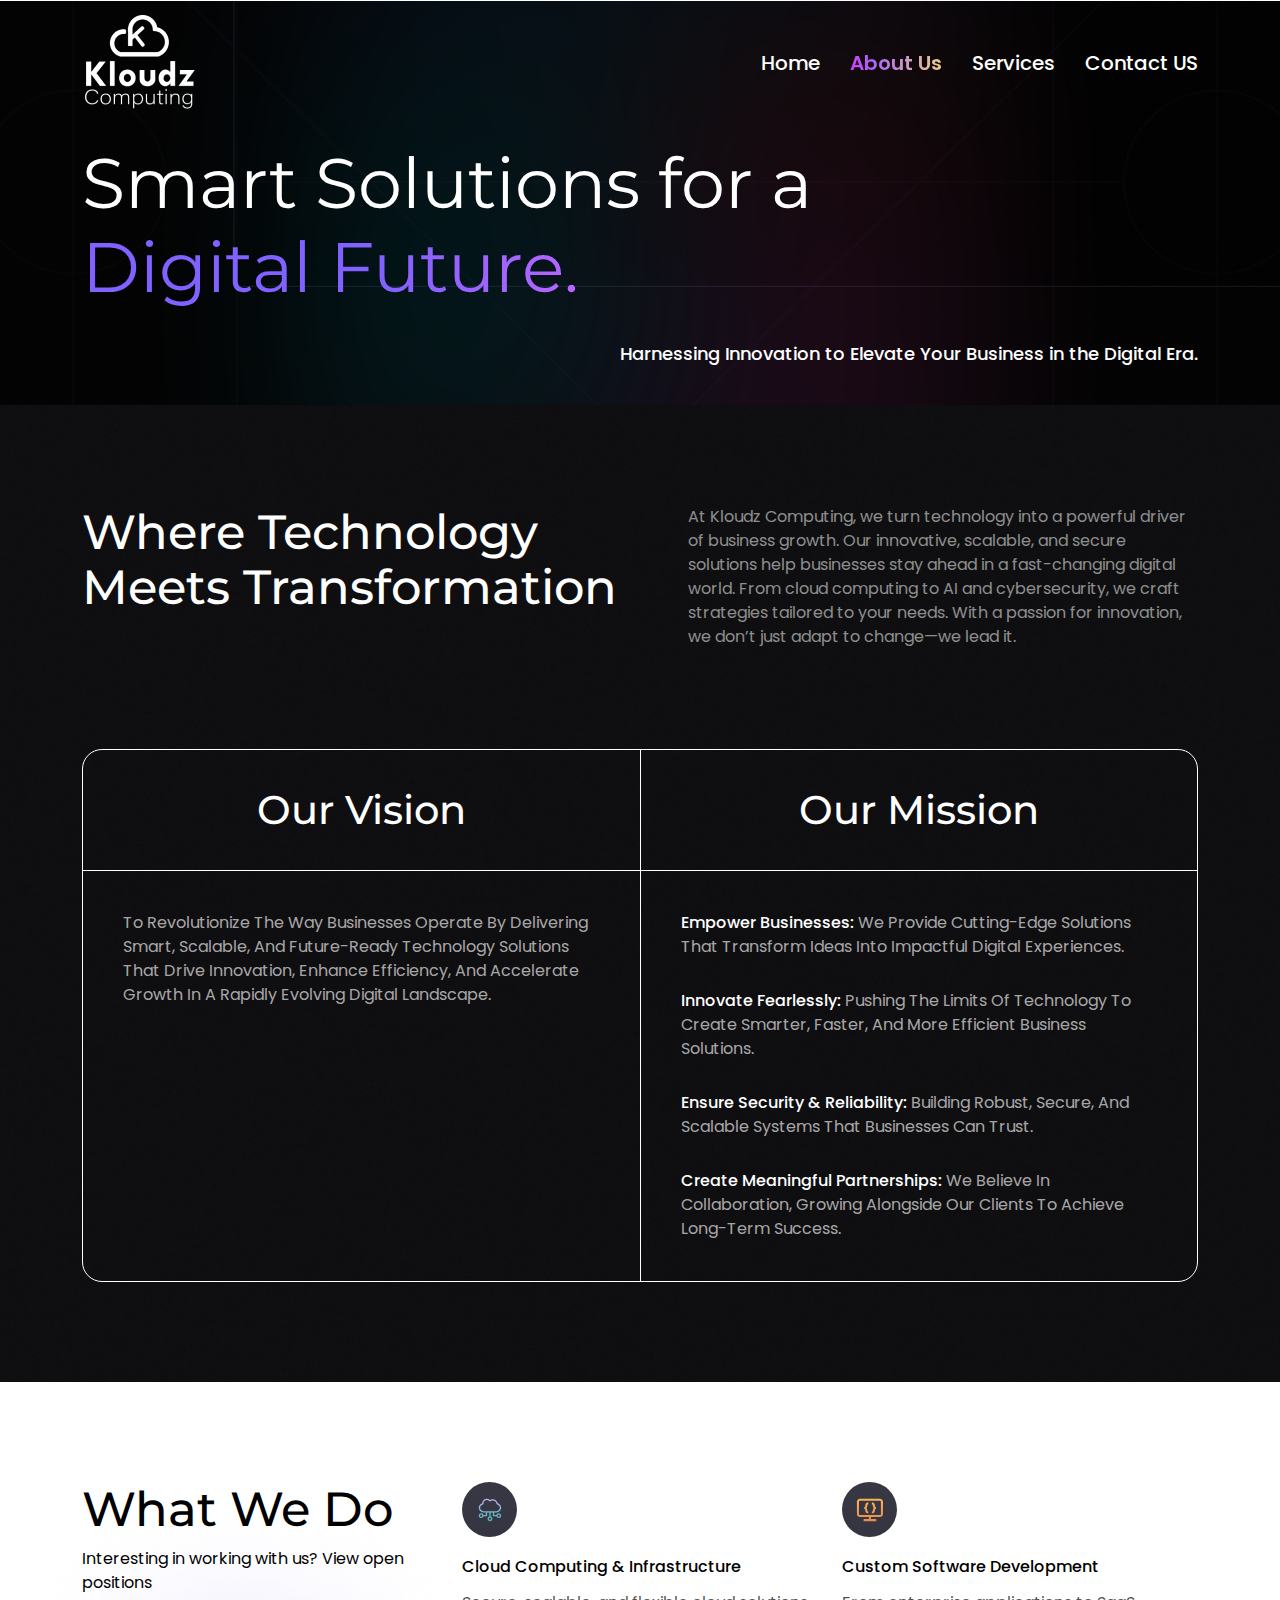
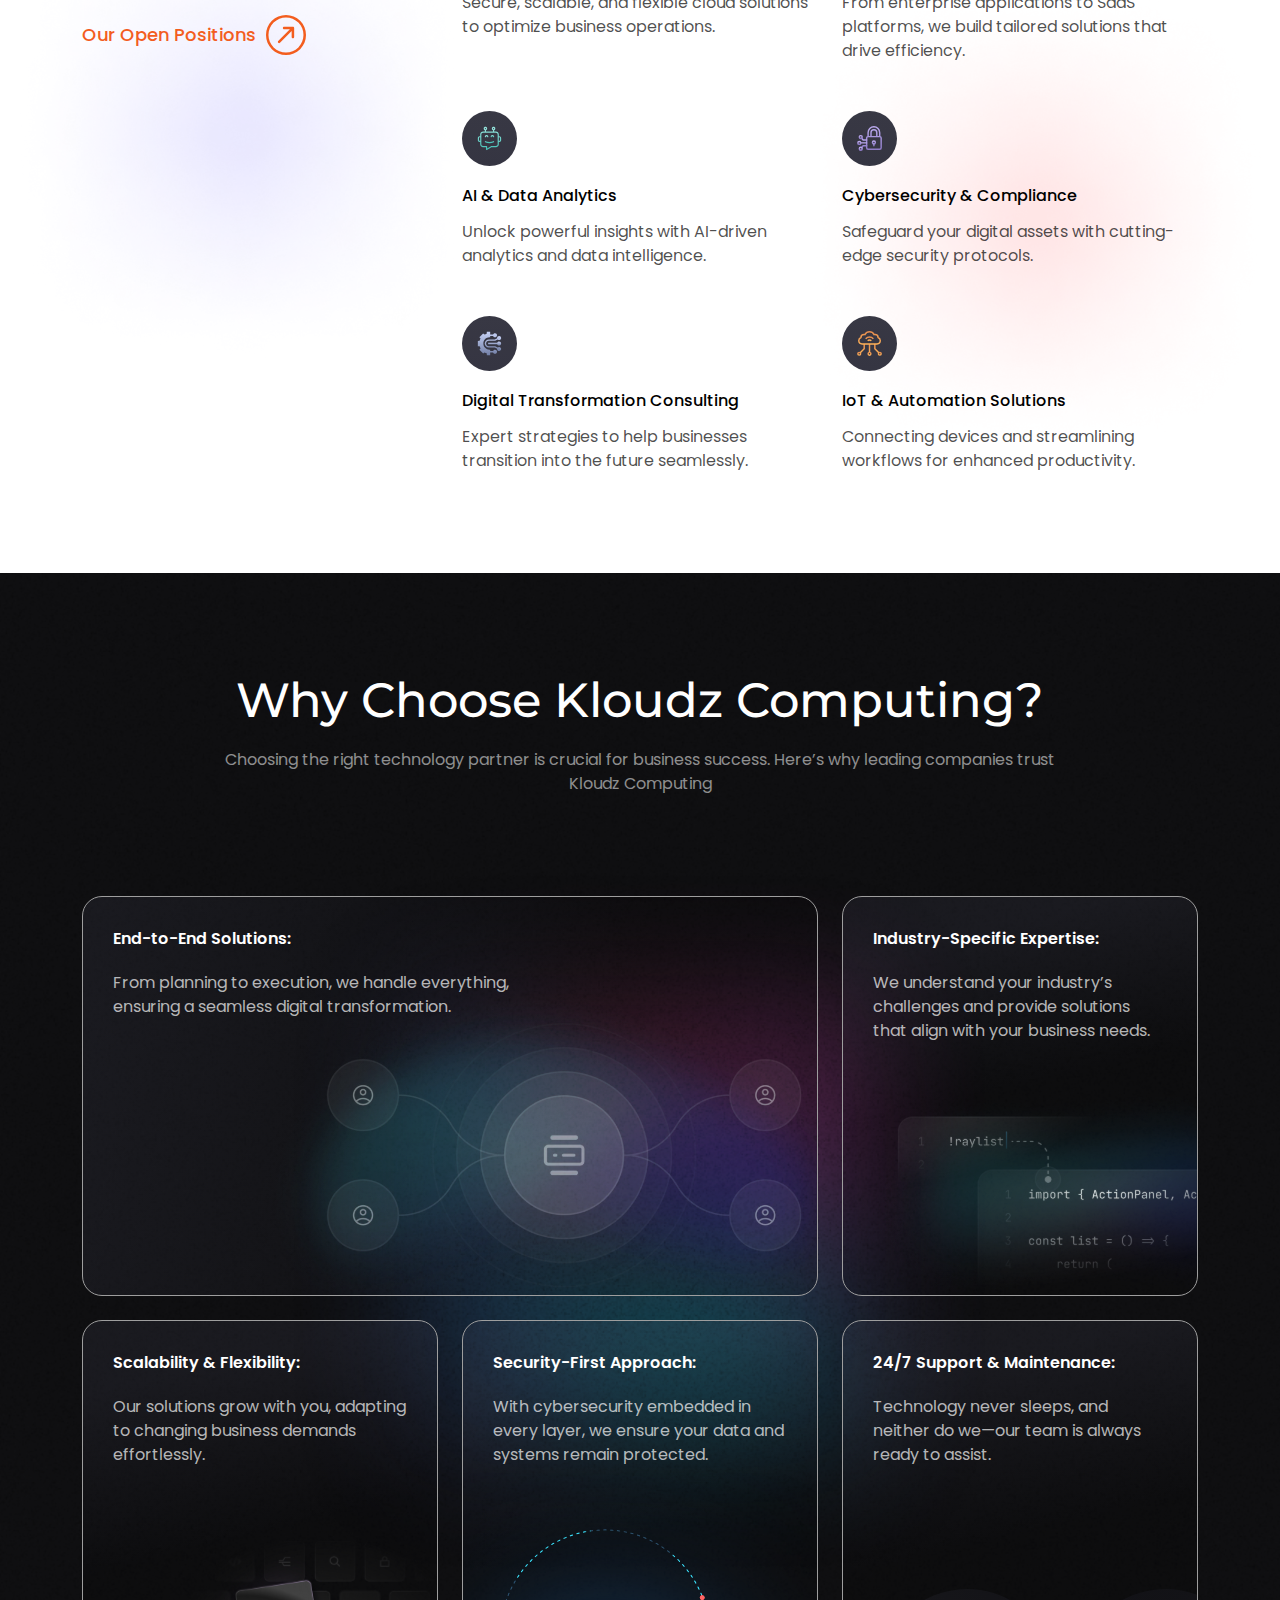
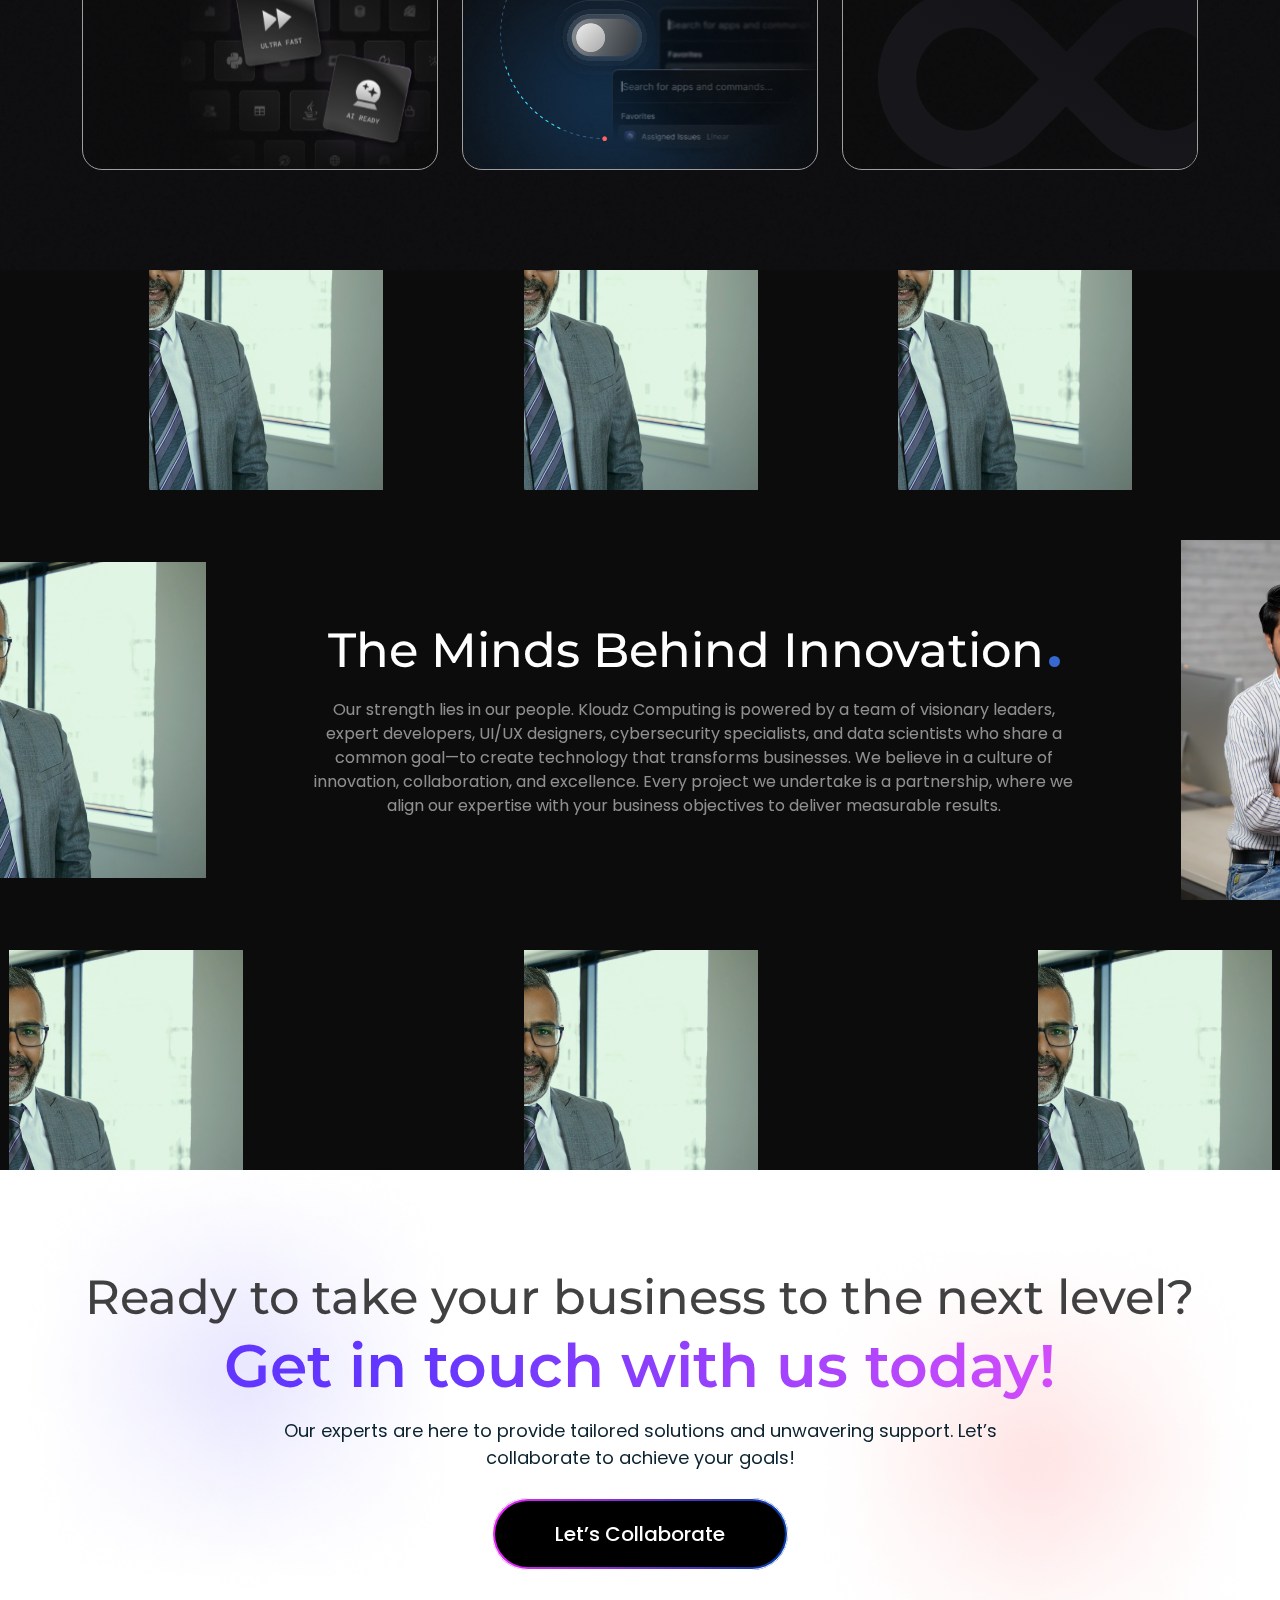
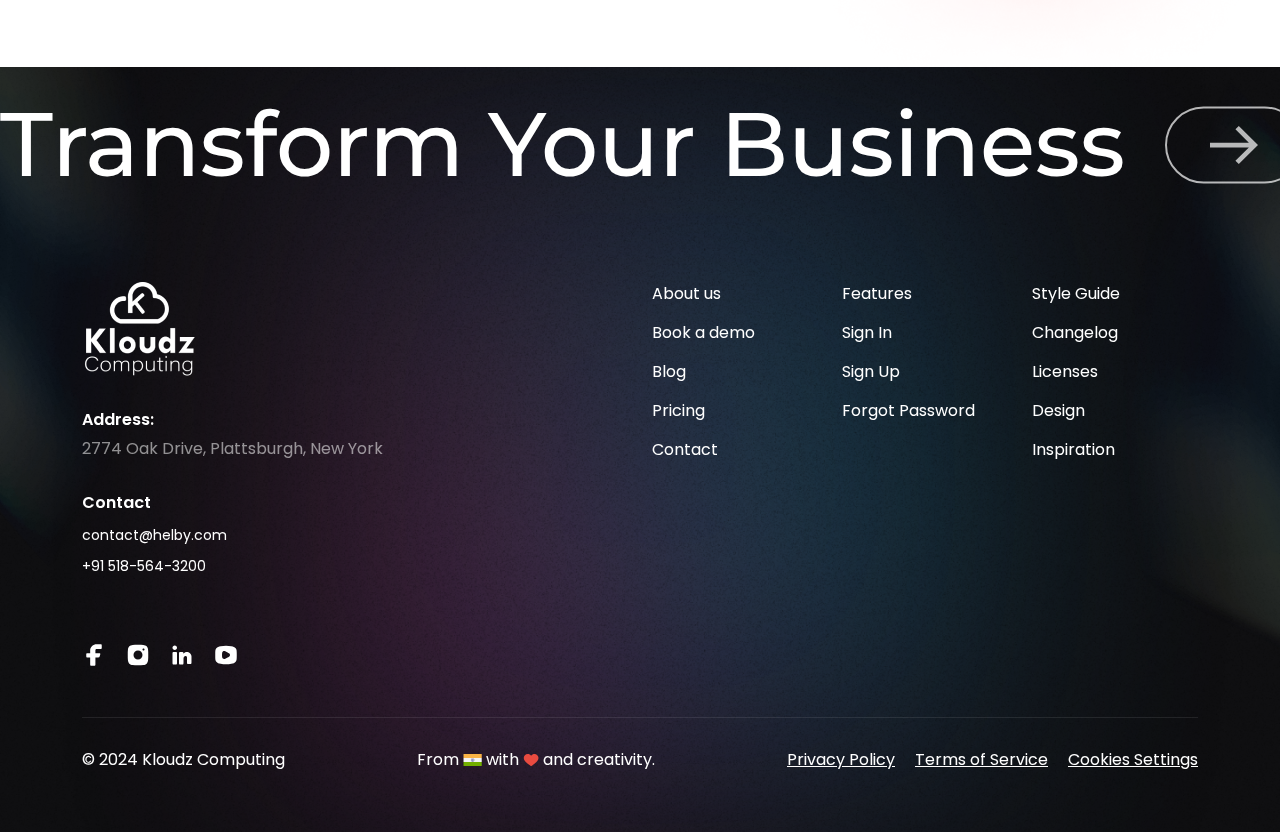
==== commit 80f439f5: "djdjf" ====
--- a/aboutus.html
+++ b/aboutus.html
@@ -305,6 +305,7 @@
 
     <!--======Why Choose Kloudz ======-->
     <section class="why-choose-kloudz pt-100 pb-100">
+      <img class="why-choose-glow" src="assets/images/glow-move.png" alt="glow-move">
       <div class="container">
         <div class="content-container p-btm">
           <h2 class="sub-heading">Why Choose Kloudz Computing?</h2>
--- a/assets/css/style.css
+++ b/assets/css/style.css
@@ -1689,6 +1689,20 @@
 .why-choose-kloudz {
   background-color: #101012;
   position: relative;
+  overflow: hidden;
+  z-index: 2;
+}
+
+.why-choose-kloudz .why-choose-glow{
+  max-width: 740px;
+  position: absolute;
+  top: 50%;
+  left: 50%;
+  transform: translate(-50%, -50%);
+  width: 100%;
+  z-index: -1;
+  opacity: 0.3;
+  transition: transform 0.1s ease-out;
 }
 
 .why-choose-kloudz::before {
@@ -1906,7 +1920,19 @@
   overflow: hidden;
 }
 
-
+.ask-away-glow{
+  max-width: 100%;
+  position: absolute;
+  top: 50%;
+  left: 50%;
+  transform: translate(-50%, -50%);
+  width: 100%;
+  z-index: -3;
+  opacity: 0.4;
+  object-fit: contain;
+  transition: transform 0.1sease-out;
+  height: auto;
+}
 .ask-away::before {
   content: "";
   width: 100%;
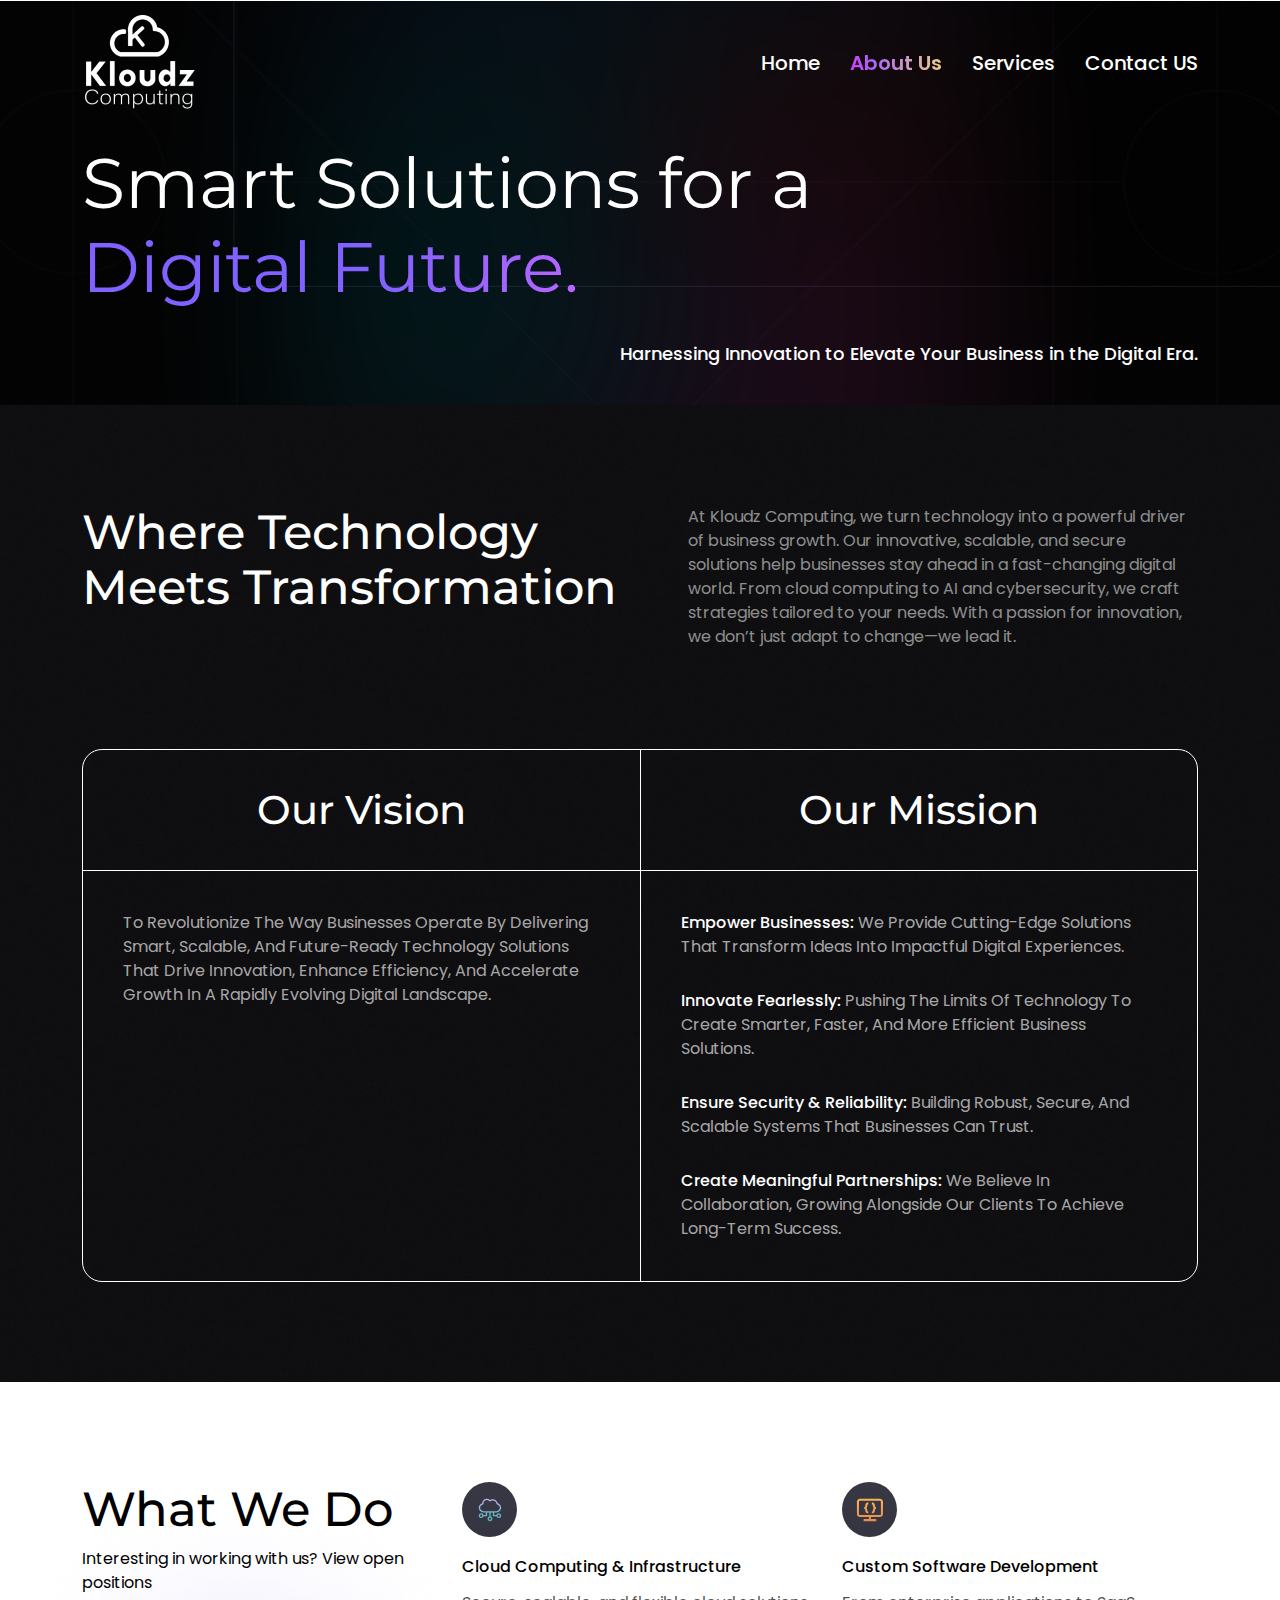
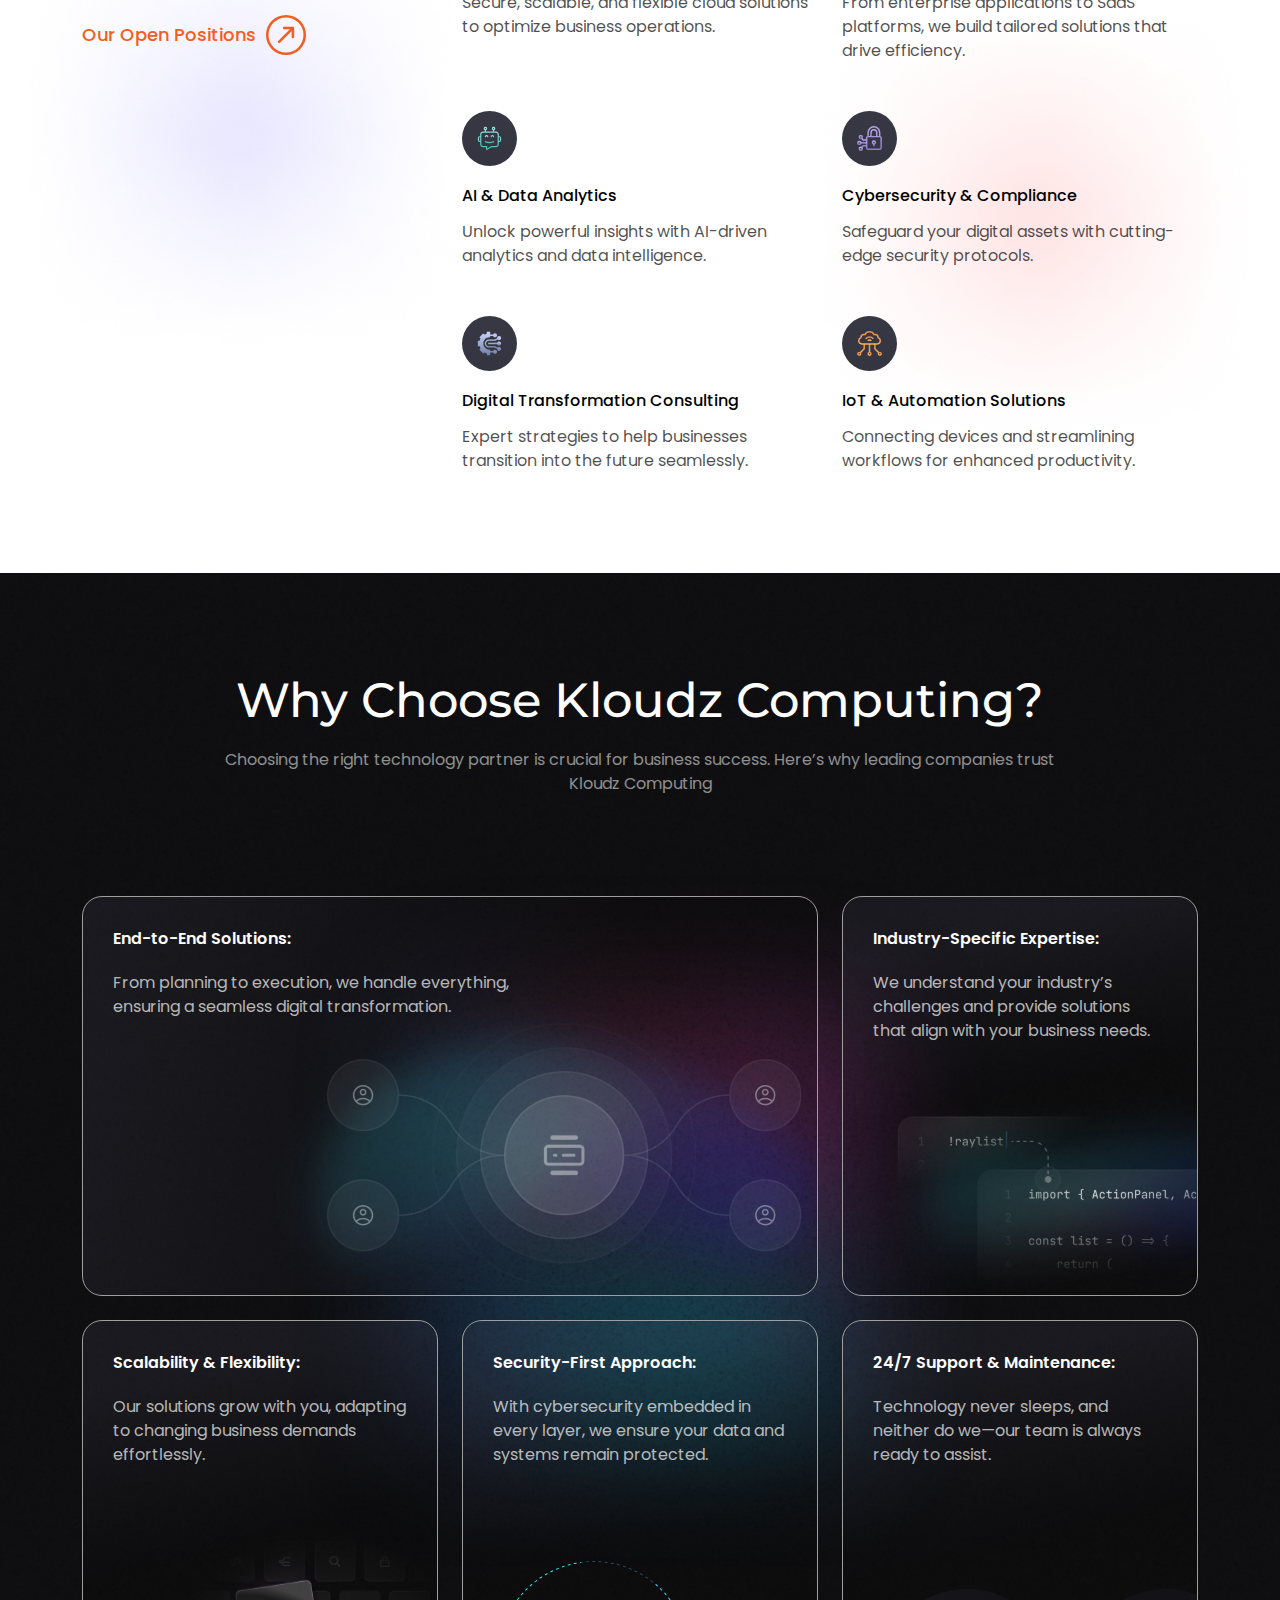
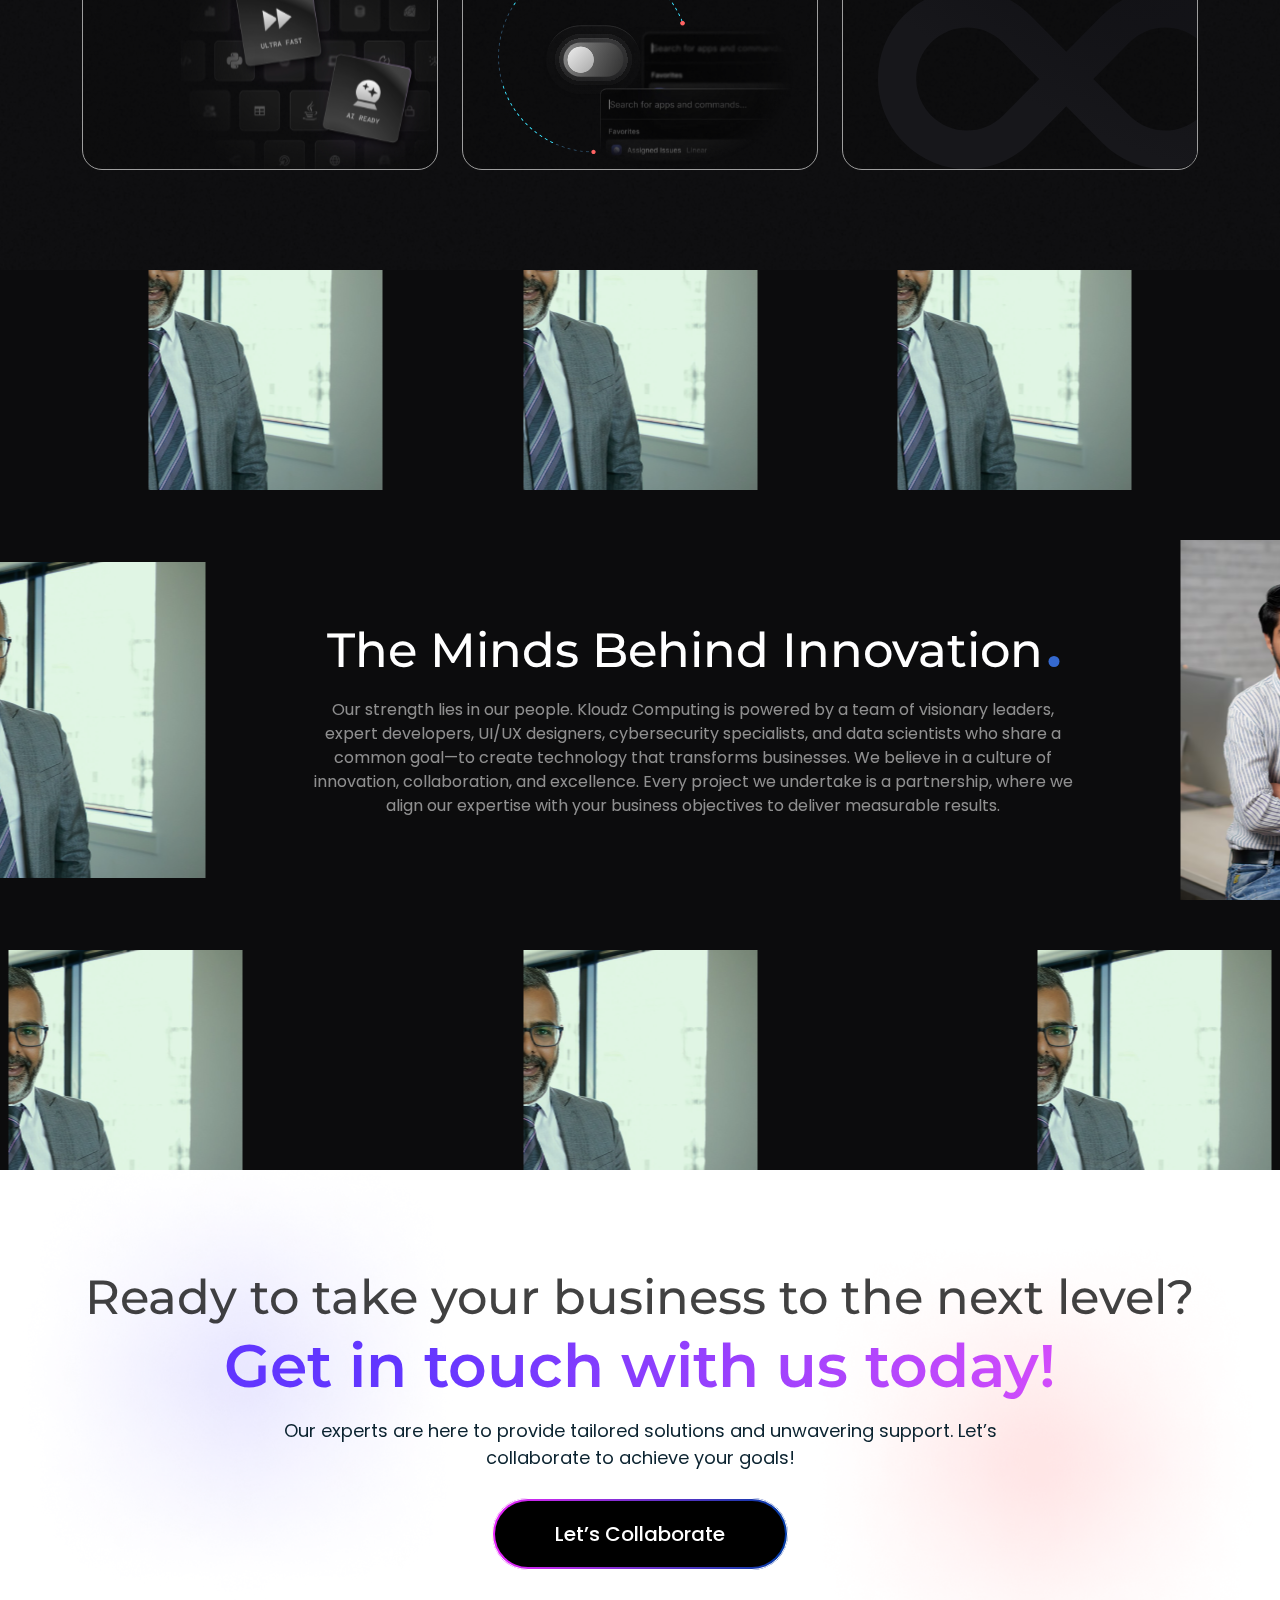
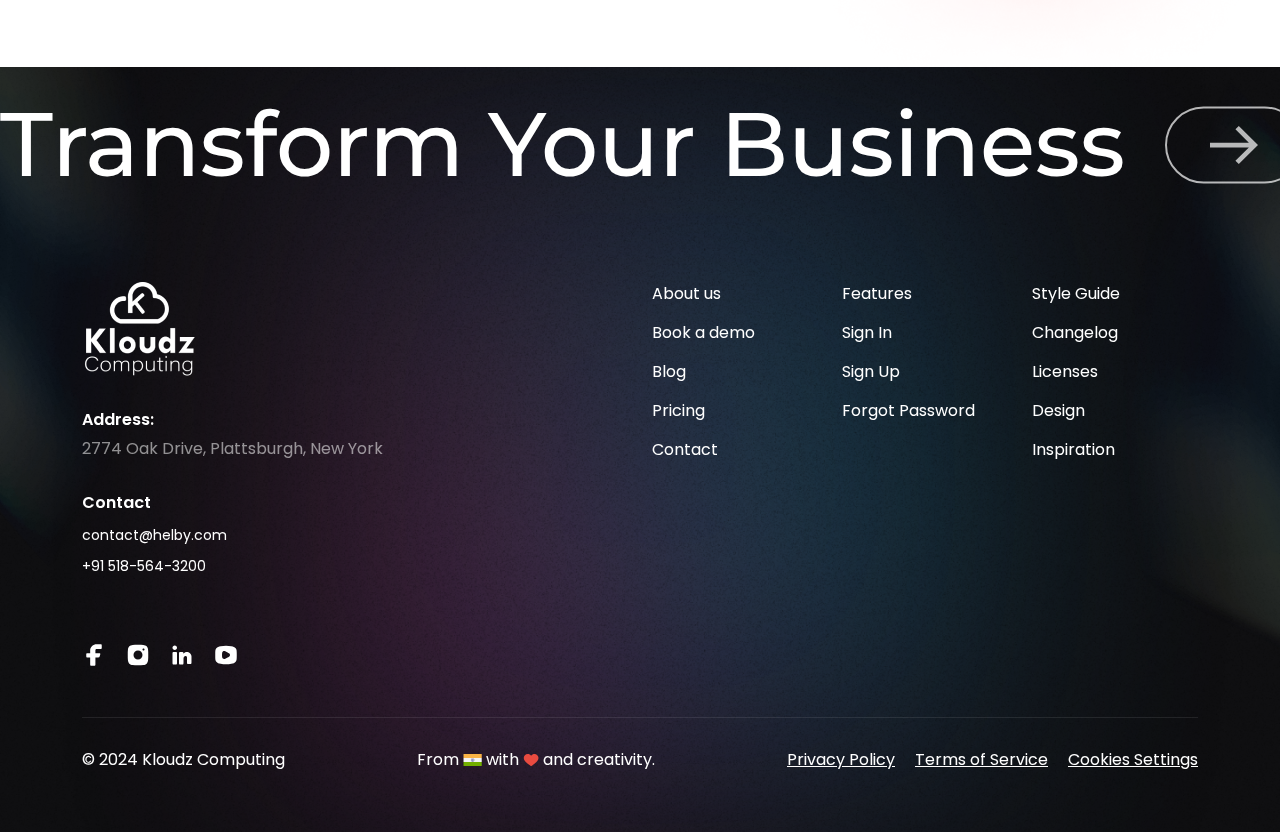
==== commit 73b45dc7: "hhhh" ====
--- a/aboutus.html
+++ b/aboutus.html
@@ -17,7 +17,7 @@
     <header>
       <div class="container">
         <div class="header-wrap">
-          <a href="#" class="logo">
+          <a href="index.html" class="logo">
             <img src="assets/images/logo.png" alt="logo" />
           </a>
           <div class="mb-container">
@@ -28,72 +28,26 @@
                 </a>
               </div>
               <span class="tgl">
-                <svg
-                  xmlns="http://www.w3.org/2000/svg"
-                  version="1.1"
-                  xmlns:xlink="http://www.w3.org/1999/xlink"
-                  width="20"
-                  height="20"
-                  x="0"
-                  y="0"
-                  viewBox="0 0 320.591 320.591"
-                  style="enable-background: new 0 0 512 512"
-                  xml:space="preserve"
-                  class=""
-                >
-                  <g>
-                    <path
-                      d="M30.391 318.583a30.37 30.37 0 0 1-21.56-7.288c-11.774-11.844-11.774-30.973 0-42.817L266.643 10.665c12.246-11.459 31.462-10.822 42.921 1.424 10.362 11.074 10.966 28.095 1.414 39.875L51.647 311.295a30.366 30.366 0 0 1-21.256 7.288z"
-                      fill="#ffffff"
-                      opacity="1"
-                      data-original="#000000"
-                      class=""
-                    ></path>
-                    <path
-                      d="M287.9 318.583a30.37 30.37 0 0 1-21.257-8.806L8.83 51.963C-2.078 39.225-.595 20.055 12.143 9.146c11.369-9.736 28.136-9.736 39.504 0l259.331 257.813c12.243 11.462 12.876 30.679 1.414 42.922-.456.487-.927.958-1.414 1.414a30.368 30.368 0 0 1-23.078 7.288z"
-                      fill="#ffffff"
-                      opacity="1"
-                      data-original="#000000"
-                      class=""
-                    ></path>
-                  </g>
-                </svg>
-              </span>
+                <svg width="21" height="21" viewBox="0 0 21 21" fill="none" xmlns="http://www.w3.org/2000/svg">
+                  <path d="M12.372 10.4839L20.6316 2.22431C20.8706 1.97677 21.0029 1.64523 21 1.3011C20.997 0.956962 20.8589 0.62777 20.6156 0.384422C20.3722 0.141074 20.043 0.00304004 19.6989 4.9616e-05C19.3548 -0.00294081 19.0232 0.129352 18.7757 0.368434L10.5161 8.628L2.25657 0.368434C2.00903 0.129352 1.67749 -0.00294081 1.33335 4.9616e-05C0.989219 0.00304004 0.660027 0.141074 0.416679 0.384422C0.173331 0.62777 0.0352968 0.956962 0.0323064 1.3011C0.029316 1.64523 0.161609 1.97677 0.400691 2.22431L8.66025 10.4839L0.400691 18.7434C0.275334 18.8645 0.175344 19.0093 0.106557 19.1695C0.0377703 19.3296 0.00156394 19.5018 4.95552e-05 19.6761C-0.00146483 19.8504 0.031744 20.0232 0.0977377 20.1845C0.163731 20.3458 0.261189 20.4923 0.384423 20.6156C0.507657 20.7388 0.6542 20.8363 0.815501 20.9023C0.976803 20.9683 1.14963 21.0015 1.3239 21C1.49818 20.9984 1.6704 20.9622 1.83053 20.8934C1.99066 20.8247 2.13549 20.7247 2.25657 20.5993L10.5161 12.3397L18.7757 20.5993C19.0232 20.8384 19.3548 20.9707 19.6989 20.9677C20.043 20.9647 20.3722 20.8267 20.6156 20.5833C20.8589 20.34 20.997 20.0108 21 19.6666C21.0029 19.3225 20.8706 18.991 20.6316 18.7434L12.372 10.4839Z" fill="white"/>
+                  </svg>
+               </span>
             </div>
             <nav>
               <ul>
                 <li><a href="index.html">Home</a></li>
                 <li><a class="active" href="aboutus.html">About Us</a></li>
-                <li><a href="#">Services</a></li>
+                <li><a href="services.html">Services</a></li>
                 <li><a href="contactus.html">Contact US </a></li>
               </ul>
             </nav>
           </div>
           <div class="hamburger">
             <div class="toggle-hamburger">
-              <svg
-                width="35"
-                height="35"
-                viewBox="0 0 35 35"
-                fill="none"
-                xmlns="http://www.w3.org/2000/svg"
-              >
-                <g clip-path="url(#clip0_473_2841)">
-                  <path
-                    d="M17.5 35C7.85021 35 0 27.1498 0 17.5C0 7.85021 7.85021 0 17.5 0C27.1498 0 35 7.85021 35 17.5C35 27.1498 27.1498 35 17.5 35ZM17.5 1.45833C8.65521 1.45833 1.45833 8.65521 1.45833 17.5C1.45833 26.3448 8.65521 33.5417 17.5 33.5417C26.3448 33.5417 33.5417 26.3448 33.5417 17.5C33.5417 8.65521 26.3448 1.45833 17.5 1.45833Z"
-                    fill="black"
-                  ></path>
-                  <path
-                    d="M24.0612 11.6673H10.9362C10.7428 11.6673 10.5573 11.5905 10.4206 11.4537C10.2839 11.317 10.207 11.1315 10.207 10.9382C10.207 10.7448 10.2839 10.5593 10.4206 10.4226C10.5573 10.2858 10.7428 10.209 10.9362 10.209H24.0612C24.2546 10.209 24.4401 10.2858 24.5768 10.4226C24.7135 10.5593 24.7904 10.7448 24.7904 10.9382C24.7904 11.1315 24.7135 11.317 24.5768 11.4537C24.4401 11.5905 24.2546 11.6673 24.0612 11.6673ZM24.0612 18.2298H10.9362C10.7428 18.2298 10.5573 18.153 10.4206 18.0163C10.2839 17.8795 10.207 17.694 10.207 17.5007C10.207 17.3073 10.2839 17.1218 10.4206 16.9851C10.5573 16.8483 10.7428 16.7715 10.9362 16.7715H24.0612C24.2546 16.7715 24.4401 16.8483 24.5768 16.9851C24.7135 17.1218 24.7904 17.3073 24.7904 17.5007C24.7904 17.694 24.7135 17.8795 24.5768 18.0163C24.4401 18.153 24.2546 18.2298 24.0612 18.2298ZM24.0612 24.7923H10.9362C10.7428 24.7923 10.5573 24.7155 10.4206 24.5788C10.2839 24.442 10.207 24.2565 10.207 24.0632C10.207 23.8698 10.2839 23.6843 10.4206 23.5476C10.5573 23.4108 10.7428 23.334 10.9362 23.334H24.0612C24.2546 23.334 24.4401 23.4108 24.5768 23.5476C24.7135 23.6843 24.7904 23.8698 24.7904 24.0632C24.7904 24.2565 24.7135 24.442 24.5768 24.5788C24.4401 24.7155 24.2546 24.7923 24.0612 24.7923Z"
-                    fill="black"
-                  ></path>
-                </g>
-                <defs>
-                  <clipPath id="clip0_473_2841">
-                    <rect width="35" height="35" fill="white"></rect>
-                  </clipPath>
-                </defs>
-              </svg>
+              <svg width="27" height="23" viewBox="0 0 27 23" fill="none" xmlns="http://www.w3.org/2000/svg">
+                <path d="M27 2.2249C27 1.87349 26.8604 1.53647 26.6119 1.28799C26.3634 1.0395 26.0264 0.899902 25.675 0.899902H8.45C8.09859 0.899902 7.76157 1.0395 7.51308 1.28799C7.2646 1.53647 7.125 1.87349 7.125 2.2249C7.125 2.57631 7.2646 2.91333 7.51308 3.16182C7.76157 3.4103 8.09859 3.5499 8.45 3.5499H25.675C26.0264 3.5499 26.3634 3.4103 26.6119 3.16182C26.8604 2.91333 27 2.57631 27 2.2249ZM27 11.4999C27 11.1485 26.8604 10.8115 26.6119 10.563C26.3634 10.3145 26.0264 10.1749 25.675 10.1749H1.825C1.47359 10.1749 1.13657 10.3145 0.888083 10.563C0.639595 10.8115 0.5 11.1485 0.5 11.4999C0.5 11.8513 0.639595 12.1883 0.888083 12.4368C1.13657 12.6853 1.47359 12.8249 1.825 12.8249H25.675C26.0264 12.8249 26.3634 12.6853 26.6119 12.4368C26.8604 12.1883 27 11.8513 27 11.4999ZM25.675 19.4499C26.0264 19.4499 26.3634 19.5895 26.6119 19.838C26.8604 20.0865 27 20.4235 27 20.7749C27 21.1263 26.8604 21.4633 26.6119 21.7118C26.3634 21.9603 26.0264 22.0999 25.675 22.0999H15.075C14.7236 22.0999 14.3866 21.9603 14.1381 21.7118C13.8896 21.4633 13.75 21.1263 13.75 20.7749C13.75 20.4235 13.8896 20.0865 14.1381 19.838C14.3866 19.5895 14.7236 19.4499 15.075 19.4499H25.675Z" fill="white"/>
+                </svg>
+                
             </div>
           </div>
         </div>
--- a/assets/css/style.css
+++ b/assets/css/style.css
@@ -95,7 +95,6 @@
 /*======Header-Start======*/
 header .hamburger {
   cursor: pointer;
-  background-color: #ffffff;
   padding: 5px 5px 5px 5px;
   border-radius: 40px;
   transition: all 0.4s ease-in;
@@ -1743,6 +1742,10 @@
   border-radius: 20px;
   border: 0.5px solid #9e9e9e;
   overflow: hidden;
+  transition: transform 0.3s ease-in;
+}
+.why-choose-kloudz .gd-bx:hover{
+  transform: translateY(-5px);
 }
 
 .why-choose-kloudz .gd-bx img {
@@ -1777,7 +1780,7 @@
 }
 
 .why-choose-kloudz .row-4 img{
-  width: 100%;
+  width: 90%;
 }
 
 
@@ -1848,6 +1851,7 @@
   font-size: 50px;
   font-weight: 500;
   line-height: 55px;
+  text-align: left;
 }
 
 .contact-get-touch .bx-gradient {
@@ -1921,7 +1925,7 @@
 }
 
 .ask-away-glow{
-  max-width: 100%;
+  max-width: 70%;
   position: absolute;
   top: 50%;
   left: 50%;
@@ -2055,6 +2059,11 @@
   gap: 50px 0;
   transition: transform 0.2s ease-out;
   will-change: transform;
+  position: absolute;
+  top: 50%;
+  left: 50%;
+  transform: translate(-50%, -50%);
+  transition: transform 0.5s ease-out; /* Smooth return */
 }
 
 .innovation .mdl-bx {
@@ -2095,8 +2104,8 @@
 .innovation .img-text {
   position: absolute;
   top: 50%;
-  left: 50%;
-  max-width: 330px;
+  left: 30%;
+  max-width: 240px;
   width: 100%;
   text-align: left;
   opacity: 0;
@@ -2116,8 +2125,6 @@
 
 .innovation .img-text p {
   color: #a1a1a6;
-  font-size: 18px;
-  font-weight: 600;
 }
 
 .innovation .img-text span {
--- a/assets/css/responsive.css
+++ b/assets/css/responsive.css
@@ -92,12 +92,17 @@
     align-items: center;
     justify-content: space-between;
     padding: 20px 15px;
-    border-bottom: 1px solid #fff;
+    margin-bottom: 25px;
   }
 
   header .mb-logo>div {
-    flex-grow: 1;
     text-align: center;
+  }
+
+  header ul li {
+    border-bottom: 1px solid #B1B1B1;
+    width: 100%;
+    padding-bottom: 40px;
   }
 
   .flot-shape-one img,
@@ -148,9 +153,10 @@
   .We-Serve .appear-img {
     max-width: 116px;
   }
+
   .We-Serve .serve-bx .text-end img {
     max-width: 50px;
-}
+  }
 }
 
 @media only screen and (max-width: 768px) {
@@ -184,4 +190,43 @@
   .case-studies .grid-item p {
     font-size: 12px;
   }
+
+  .header-wrap a.logo img {
+    width: 75px;
+  }
+
+  .banner h1 {
+    line-height: 49px;
+    font-size: 40px;
+  }
+
+  .banner p {
+    font-size: 16px;
+    line-height: normal;
+  }
+
+  .animated-btn {
+    font-size: 14px;
+  }
+
+  .flot-shape-one img,
+  .flot-shape-two img,
+  .flot-shape-three img {
+    max-width: 120px;
+  }
+
+  .flot-shape-two {
+
+    top: 20%;
+    left: 80%;
+  }
+
+  .flot-shape-three {
+    top: 61%;
+  }
+
+  .flot-shape-one {
+    bottom: 10px;
+    left: 20px;
+  }
 }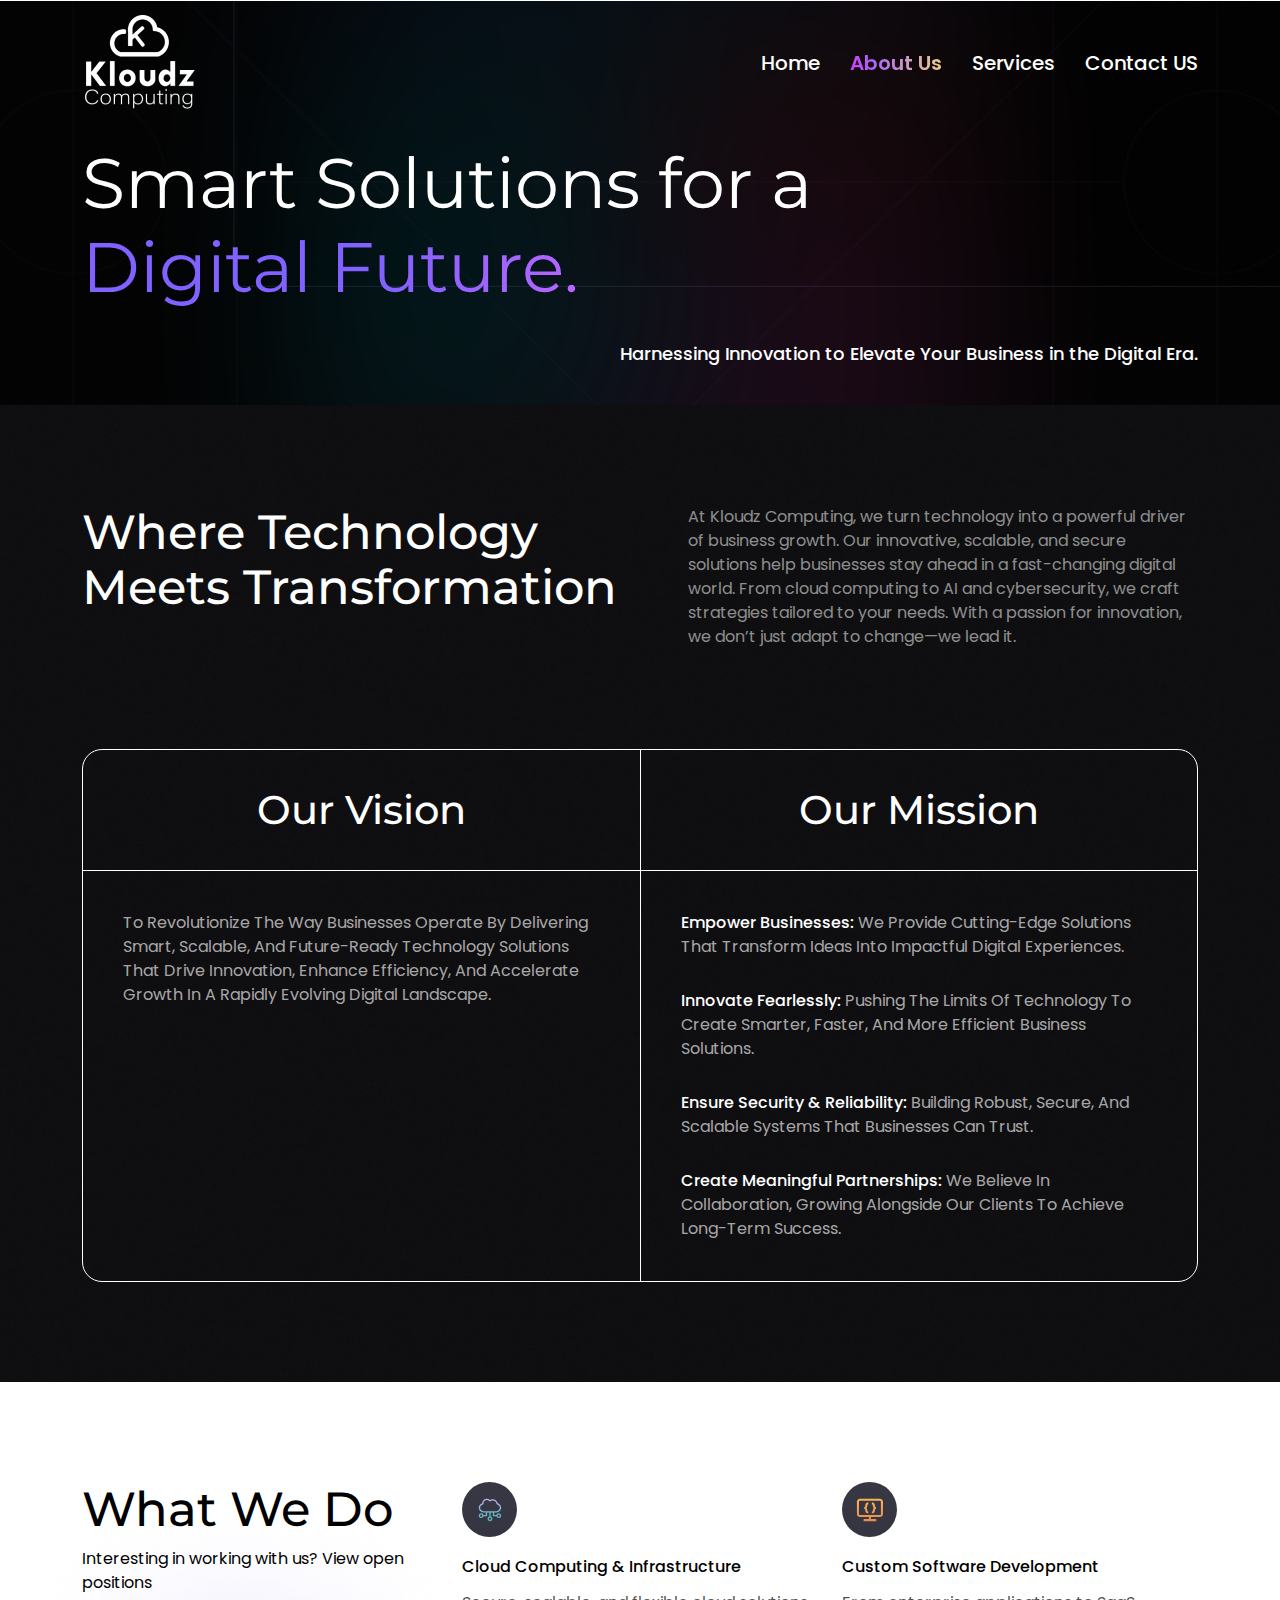
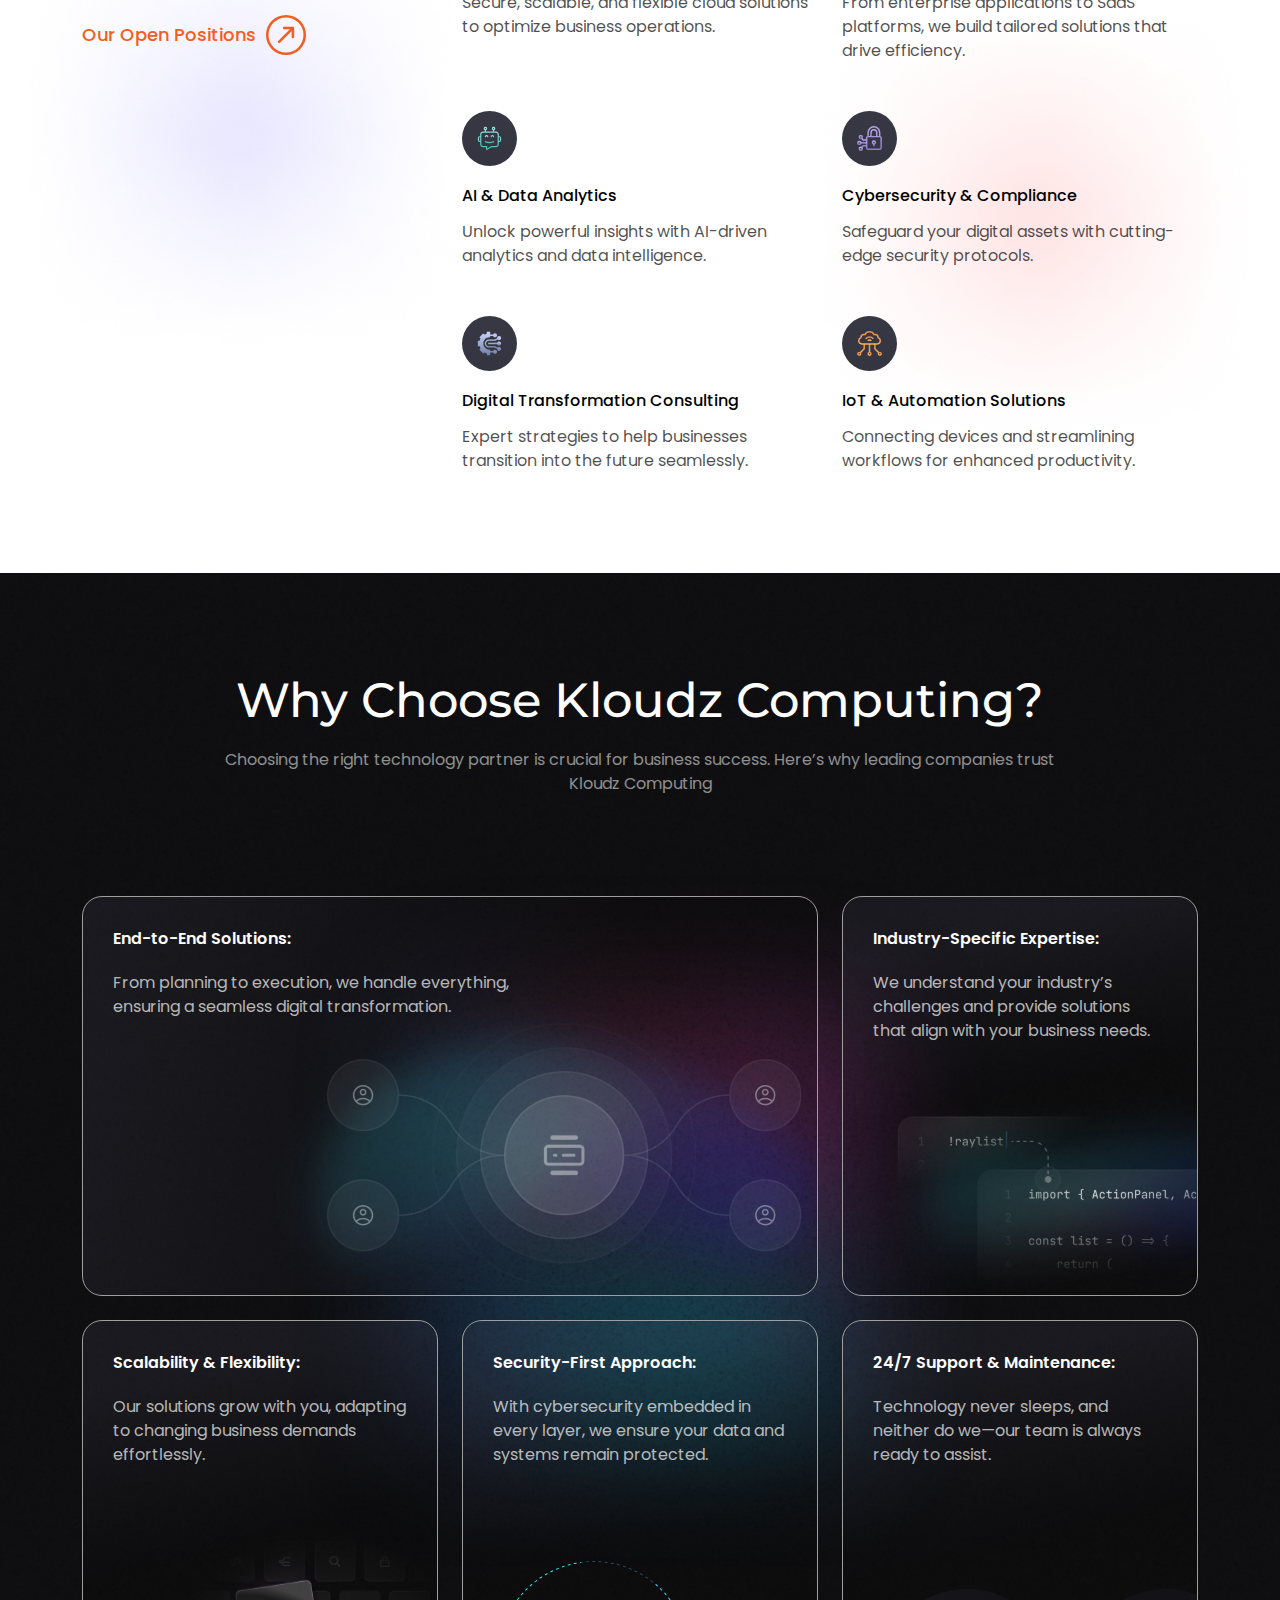
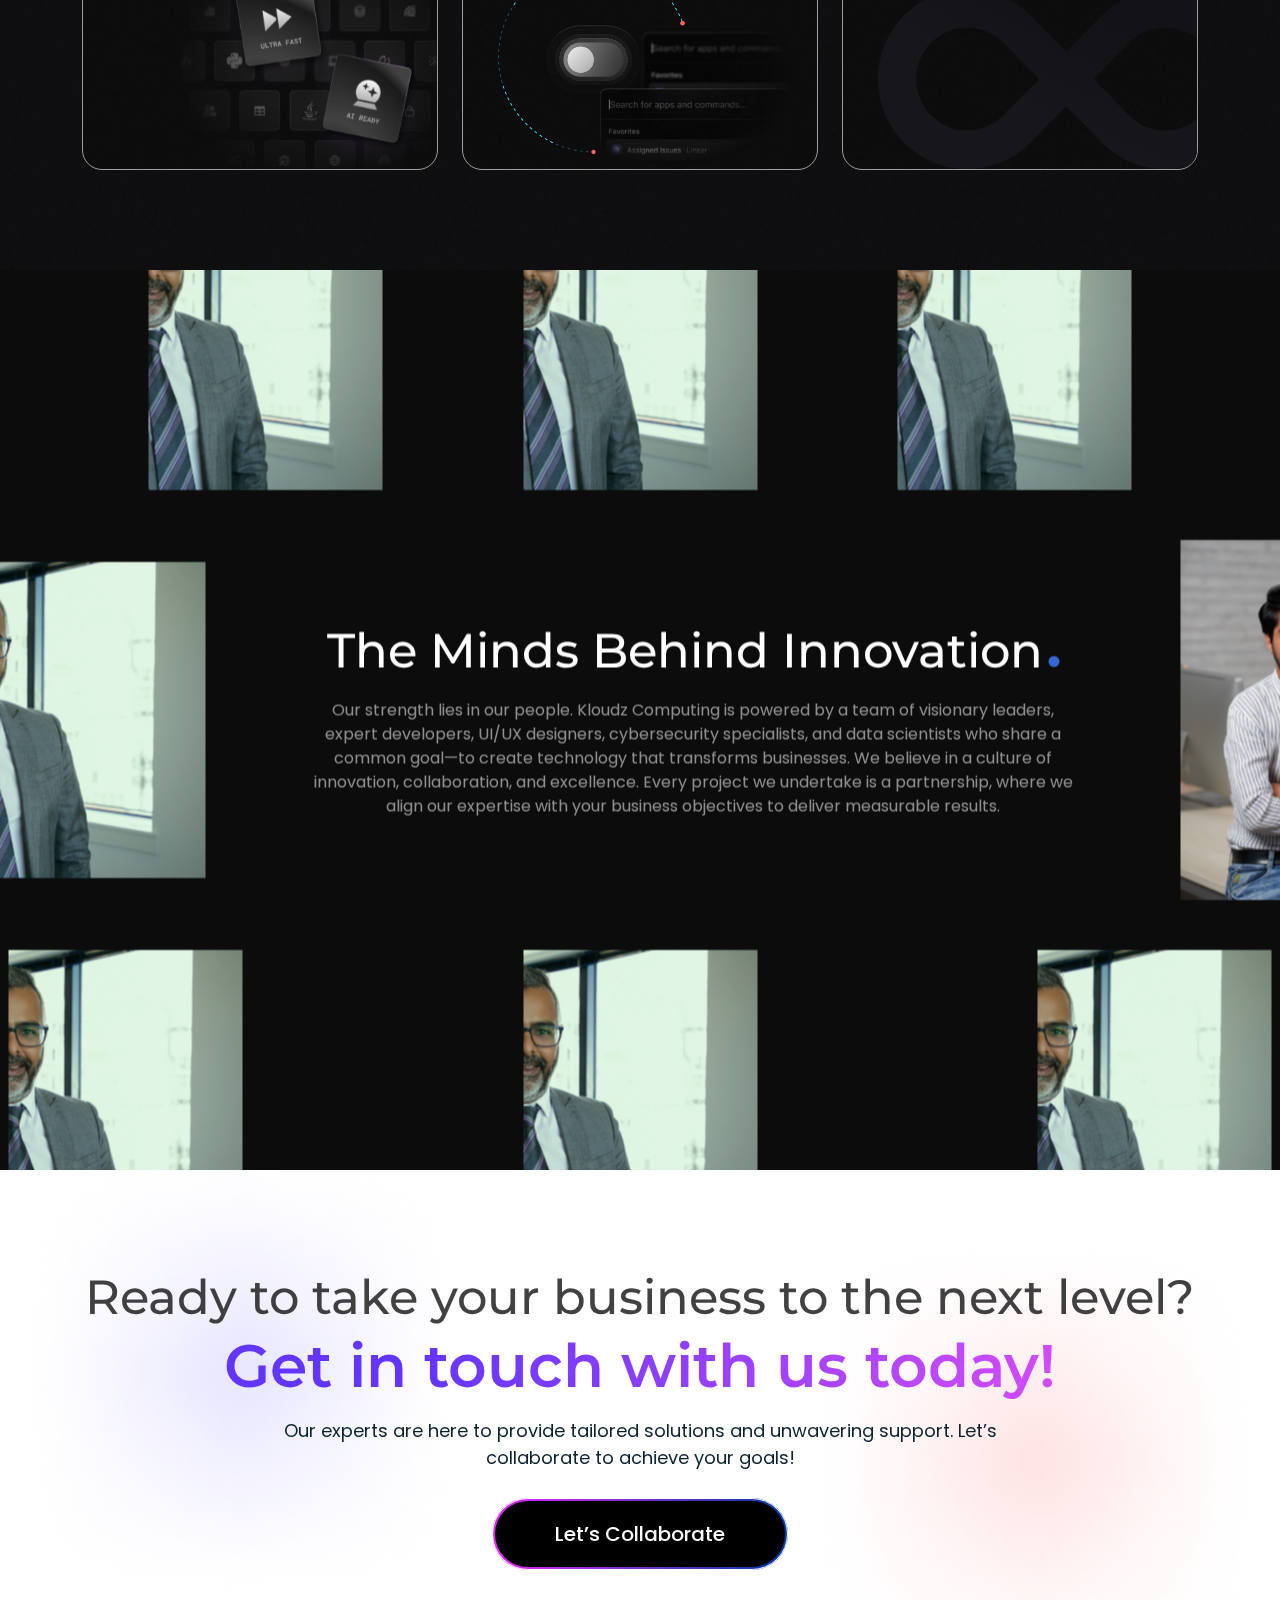
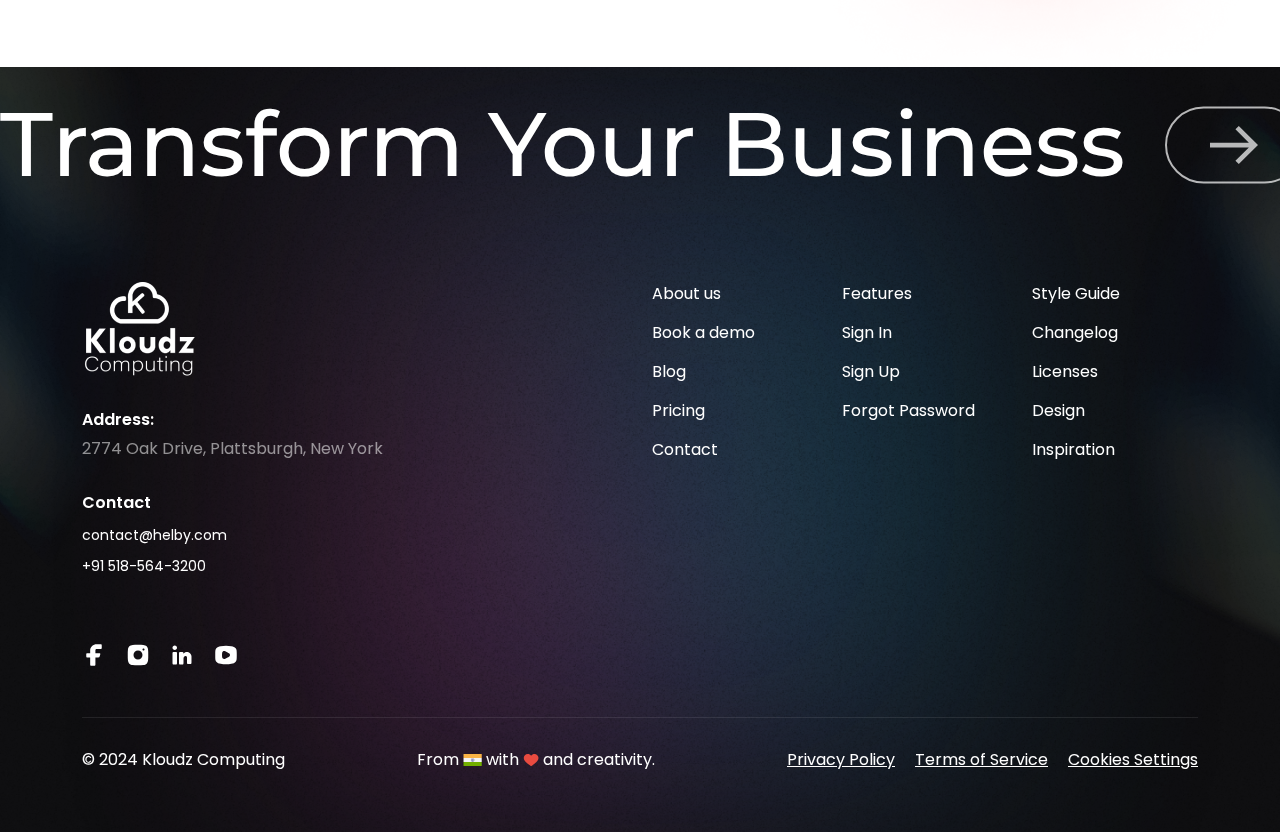
==== commit 43961a10: "jjfff" ====
--- a/aboutus.html
+++ b/aboutus.html
@@ -81,7 +81,7 @@
             <h2 class="sub-heading">Where Technology Meets Transformation</h2>
           </div>
 
-          <div class="col-md-6 ps-5">
+          <div class="col-md-6 ps-2 ps-md-5">
             <p>
               At Kloudz Computing, we turn technology into a powerful driver of
               business growth. Our innovative, scalable, and secure solutions
--- a/assets/css/style.css
+++ b/assets/css/style.css
@@ -726,6 +726,11 @@
   justify-content: center;
   align-items: stretch;
   margin-top: 50px;
+  -ms-overflow-style: none;
+}
+
+.meet-our-team .team-container::-webkit-scrollbar {
+  display: none; 
 }
 
 .meet-our-team .team-card {
@@ -813,6 +818,17 @@
 
 .meet-our-team .team-card:hover .team {
   width: 65%;
+}
+.meet-our-team .team-card:last-child h3 span{
+color: #94E42E;
+}
+.meet-our-team .team-card:last-child h3:after,
+.meet-our-team .team-card:last-child{
+  background-color: #94E42E;
+}
+
+.meet-our-team .team-card:last-child a{
+border: 4px solid #94E42E;
 }
 
 .meet-our-team h6 {
@@ -1033,6 +1049,7 @@
       rgba(119, 124, 247, 0) 100.99%);
   border-radius: 28px;
   padding: 35px;
+  position: relative;
 }
 
 .testimonial .child-bx {
@@ -1116,11 +1133,11 @@
 }
 
 .testimonial .swiper-button-next {
-  right: -130px;
+  right: -80px;
 }
 
 .testimonial .swiper-button-prev {
-  left: -130px;
+  left: -80px;
 }
 
 .testimonial .swiper {
@@ -2198,6 +2215,9 @@
   margin-top: 40px;
 }
 
+.social.mobile-social {
+  display: none;
+}
 
 .smart-solutions .smart-solutions-glow {
   max-width: 100%;
--- a/assets/css/responsive.css
+++ b/assets/css/responsive.css
@@ -1,6 +1,17 @@
 @media only screen and (min-width: 1400px) {
   .meet-our-team .team img {
     aspect-ratio: 17 / 16;
+  }
+}
+
+@media only screen and (max-width: 1500px) {
+  .testimonial .swiper-button-next {
+
+    right: -50px;
+  }
+
+  .testimonial .swiper-button-prev {
+    left: -50px;
   }
 }
 
@@ -16,11 +27,11 @@
   }
 
   .testimonial .swiper-button-prev {
-    left: -50px;
+    left: -24px;
   }
 
   .testimonial .swiper-button-next {
-    right: -50px;
+    right: -24px;
   }
 }
 
@@ -52,12 +63,18 @@
     max-width: 100px;
     width: 100%;
   }
+  .inner-banner h1{
+    font-size: 60px;
+  }
 }
 
 
 @media only screen and (max-width: 992px) {
   header .hamburger {
     display: block;
+  }
+  .where-technology th{
+    font-size: 30px;
   }
 
   .mb-container {
@@ -71,10 +88,14 @@
     width: 100vw;
     height: 100vh;
     transition: all 0.5s linear;
+    visibility: hidden;
+    opacity: 0;
   }
 
   .mb-container.open-menu {
     left: 0%;
+    visibility: visible;
+    opacity: 1;
   }
 
   nav {
@@ -92,7 +113,6 @@
     align-items: center;
     justify-content: space-between;
     padding: 20px 15px;
-    margin-bottom: 25px;
   }
 
   header .mb-logo>div {
@@ -102,7 +122,7 @@
   header ul li {
     border-bottom: 1px solid #B1B1B1;
     width: 100%;
-    padding-bottom: 40px;
+    padding: 40px 0;
   }
 
   .flot-shape-one img,
@@ -154,9 +174,10 @@
     max-width: 116px;
   }
 
-  .We-Serve .serve-bx .text-end img {
+  .We-Serve .serve-bx .text-end>a img {
     max-width: 50px;
   }
+
 }
 
 @media only screen and (max-width: 768px) {
@@ -168,6 +189,60 @@
   .case-studies .grid-content a img {
     width: 30px;
   }
+
+  footer .logo-column img {
+    width: 104px;
+  }
+
+  footer .slider-container {
+    margin-bottom: 50px;
+  }
+
+  .social.desktop-social {
+    display: none;
+  }
+
+  .social.mobile-social {
+    display: flex;
+  }
+
+  footer .social {
+    margin-top: 30px;
+  }
+
+  footer .copy-right {
+    flex-direction: column;
+    gap: 20px;
+  }
+  footer .copy-right:nth-child(2){
+  order: 1;
+  }
+  footer .gp{
+    flex-wrap: wrap;
+    gap: 10px;
+  }
+  .inner-banner h1 {
+    font-size: 40px;
+    line-height: 1.3;
+}
+.inner-banner h1 > div{
+  display: inline-block;
+
+}
+.inner-banner h1,
+.inner-banner h3{
+  text-align: center;
+}
+
+.where-technology .sub-heading,
+.where-technology p{
+text-align: center;
+}
+.what-we-do .left-align,
+.what-we-do .right-align {
+  text-align: center;
+}
+
 }
 
 @media only screen and (max-width: 576px) {
@@ -182,8 +257,7 @@
 
   .case-studies .grid-content {
     margin-top: 12px;
-    flex-direction: column;
-    align-items: self-start;
+    align-items: center;
     gap: 10px;
   }
 
@@ -229,4 +303,179 @@
     bottom: 10px;
     left: 20px;
   }
+
+  .brand-slider h3 {
+    font-size: 16px;
+  }
+
+  .brand-slider {
+    padding: 30px 0;
+  }
+
+  .banner {
+    min-height: auto;
+  }
+
+  .sub-heading {
+    font-size: 30px;
+    line-height: normal;
+  }
+
+  .title {
+    font-size: 12px;
+  }
+
+  .why-choose-us h5 {
+    font-size: 20px;
+    line-height: normal;
+  }
+
+  .why-choose-us li {
+    font-size: 14px;
+    line-height: normal;
+    padding-bottom: 16px;
+  }
+
+  .why-choose-us .glowing-bx {
+    padding: 20px;
+    border-radius: 40px;
+  }
+
+  .md-globe {
+    width: 65px;
+  }
+
+  .sm-globe {
+    width: 52px;
+    top: 140px;
+    right: -14px;
+  }
+
+
+  .We-Serve .serve-bx .text-end>a {
+    display: none;
+  }
+
+  .We-Serve .serve-bx:hover .appear-img {
+    transform: none;
+  }
+
+  .We-Serve .appear-img {
+    position: static;
+    transform: none;
+  }
+
+  .We-Serve .serve-bx small {
+    font-size: 16px;
+    max-width: 100%;
+    line-height: normal;
+    margin-bottom: 10px;
+  }
+
+  .We-Serve .serve-bx:hover h4 {
+    transform: none;
+  }
+
+  .We-Serve .serve-bx h4 {
+    background: linear-gradient(274.23deg, #8161ff 17.37%, #c366ff 40.24%, #fff759 111.95%);
+    -webkit-background-clip: text;
+    -webkit-text-fill-color: transparent;
+  }
+
+  .case-studies .tab-scroll ul {
+    overflow-y: auto;
+    padding: 10px 10px;
+    scrollbar-width: none;
+    -ms-overflow-style: none;
+    flex-wrap: nowrap;
+  }
+
+  .case-studies .tab-scroll ul::-webkit-scrollbar {
+    display: none;
+  }
+
+  .meet-our-team .card-details {
+    left: 0;
+  }
+
+  .meet-our-team .team,
+  .meet-our-team .team-card:hover .team {
+    width: 65%;
+  }
+
+  .meet-our-team .team-card:hover a,
+  .meet-our-team .team-card a {
+    left: 30px;
+  }
+
+  .meet-our-team .team-card {
+    min-width: 100vw;
+  }
+
+  .testimonial .slide-bx {
+    padding: 16px 16px 90px 16px;
+  }
+
+  .testimonial .swiper-pagination {
+    margin-bottom: -100px;
+  }
+
+  .testimonial .swiper-pagination-bullet {
+    margin: 0 5px !important;
+    padding: 3px;
+  }
+
+  .testimonial .swiper-pagination-bullet::before {
+    width: 30px;
+    height: 30px;
+  }
+
+  .testimonial .swiper-button-next {
+    top: inherit;
+    bottom: 18px;
+    right: inherit;
+    left: 50%;
+    transform: translateX(calc(-50% + 102px));
+  }
+
+  .testimonial .swiper-button-prev {
+    top: inherit;
+    bottom: 18px;
+    right: inherit;
+    left: 50%;
+    transform: translateX(calc(-50% + -92px));
+  }
+
+  .testimonial .wraping {
+    flex-direction: column;
+    align-items: center;
+    text-align: center;
+    padding-bottom: 0;
+  }
+
+  .testimonial .swiper-button-prev,
+  .testimonial .swiper-button-next {
+    width: 40px;
+    height: 40px;
+  }
+
+  .get-in-touch .sub-heading {
+    font-size: 22px;
+  }
+
+  .get-in-touch h6 {
+    font-size: 33px;
+  }
+
+  footer .slider-item {
+    font-size: 50px;
+  }
+  .pb-100 {
+    padding-bottom: 50px;
+}
+.pt-100 {
+  padding-top: 50px;
+}
+.where-technology .table-border {
+  margin-top: 50px;}
 }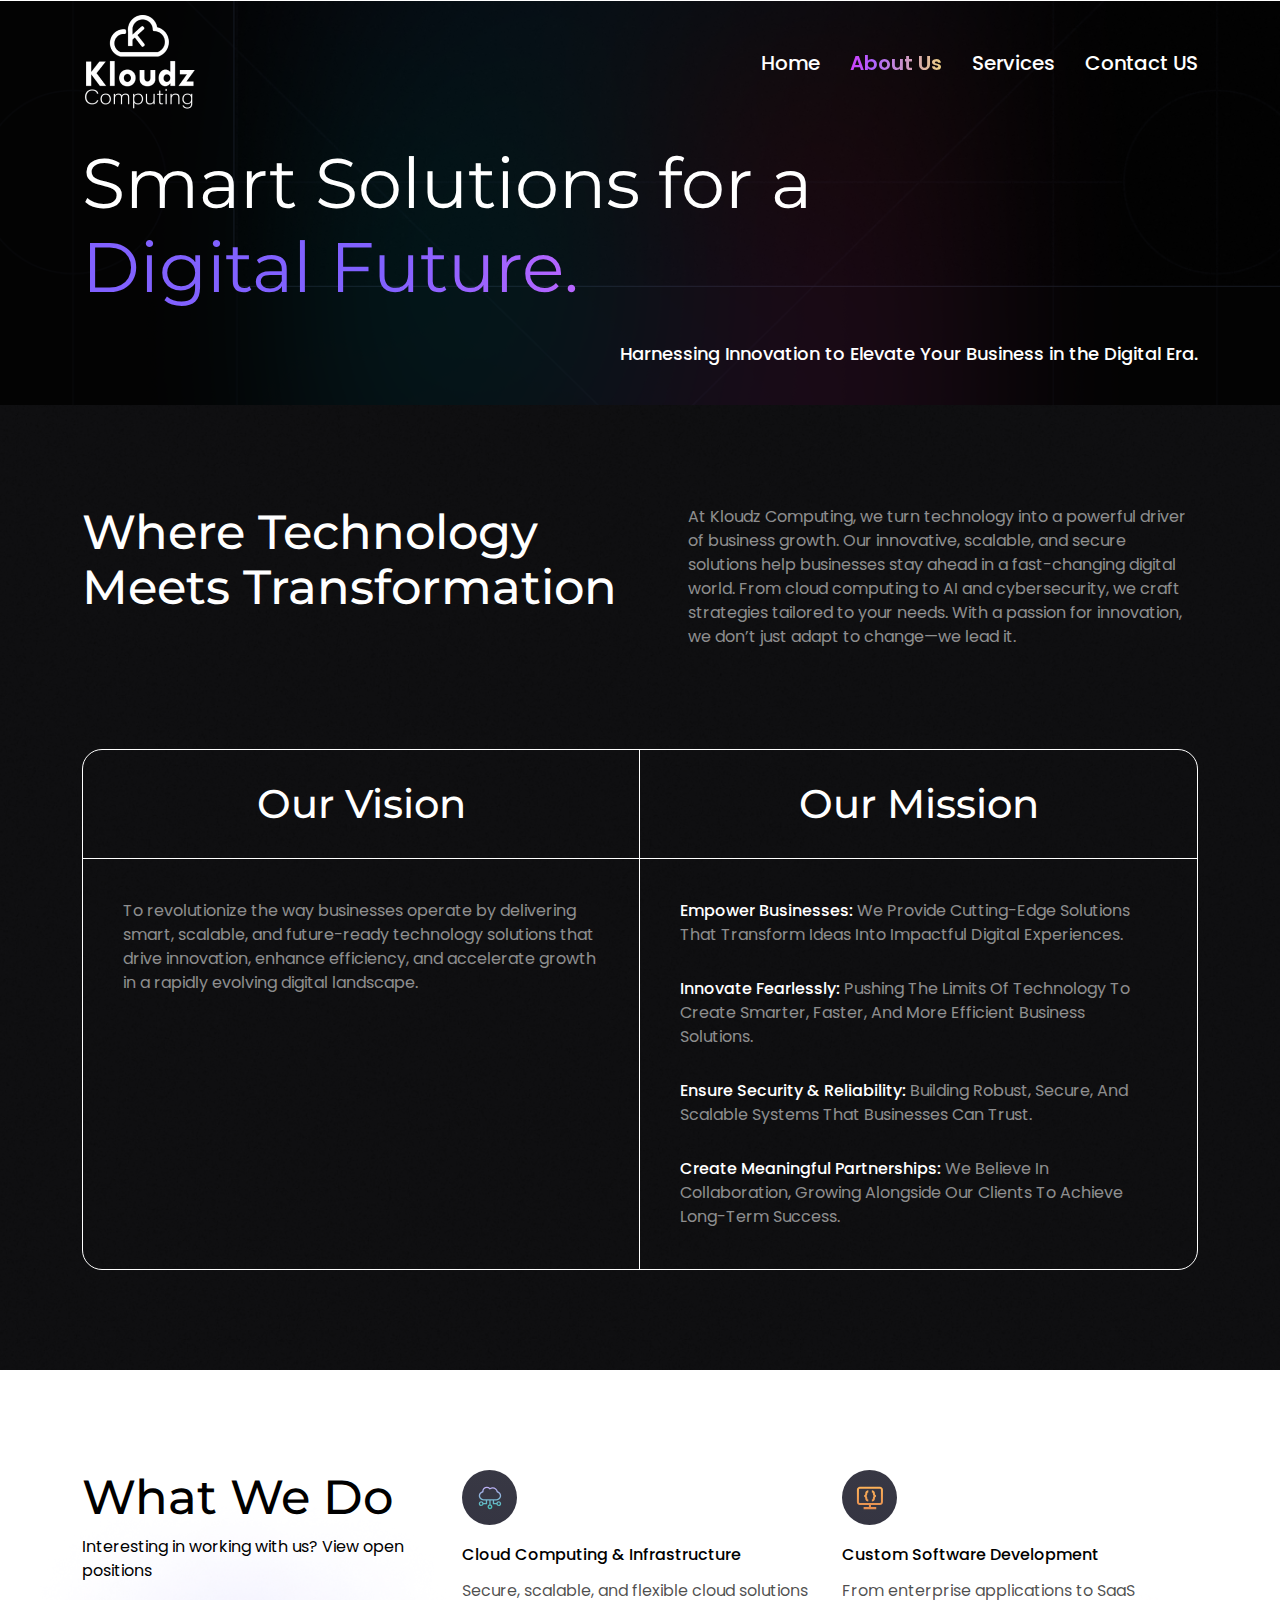
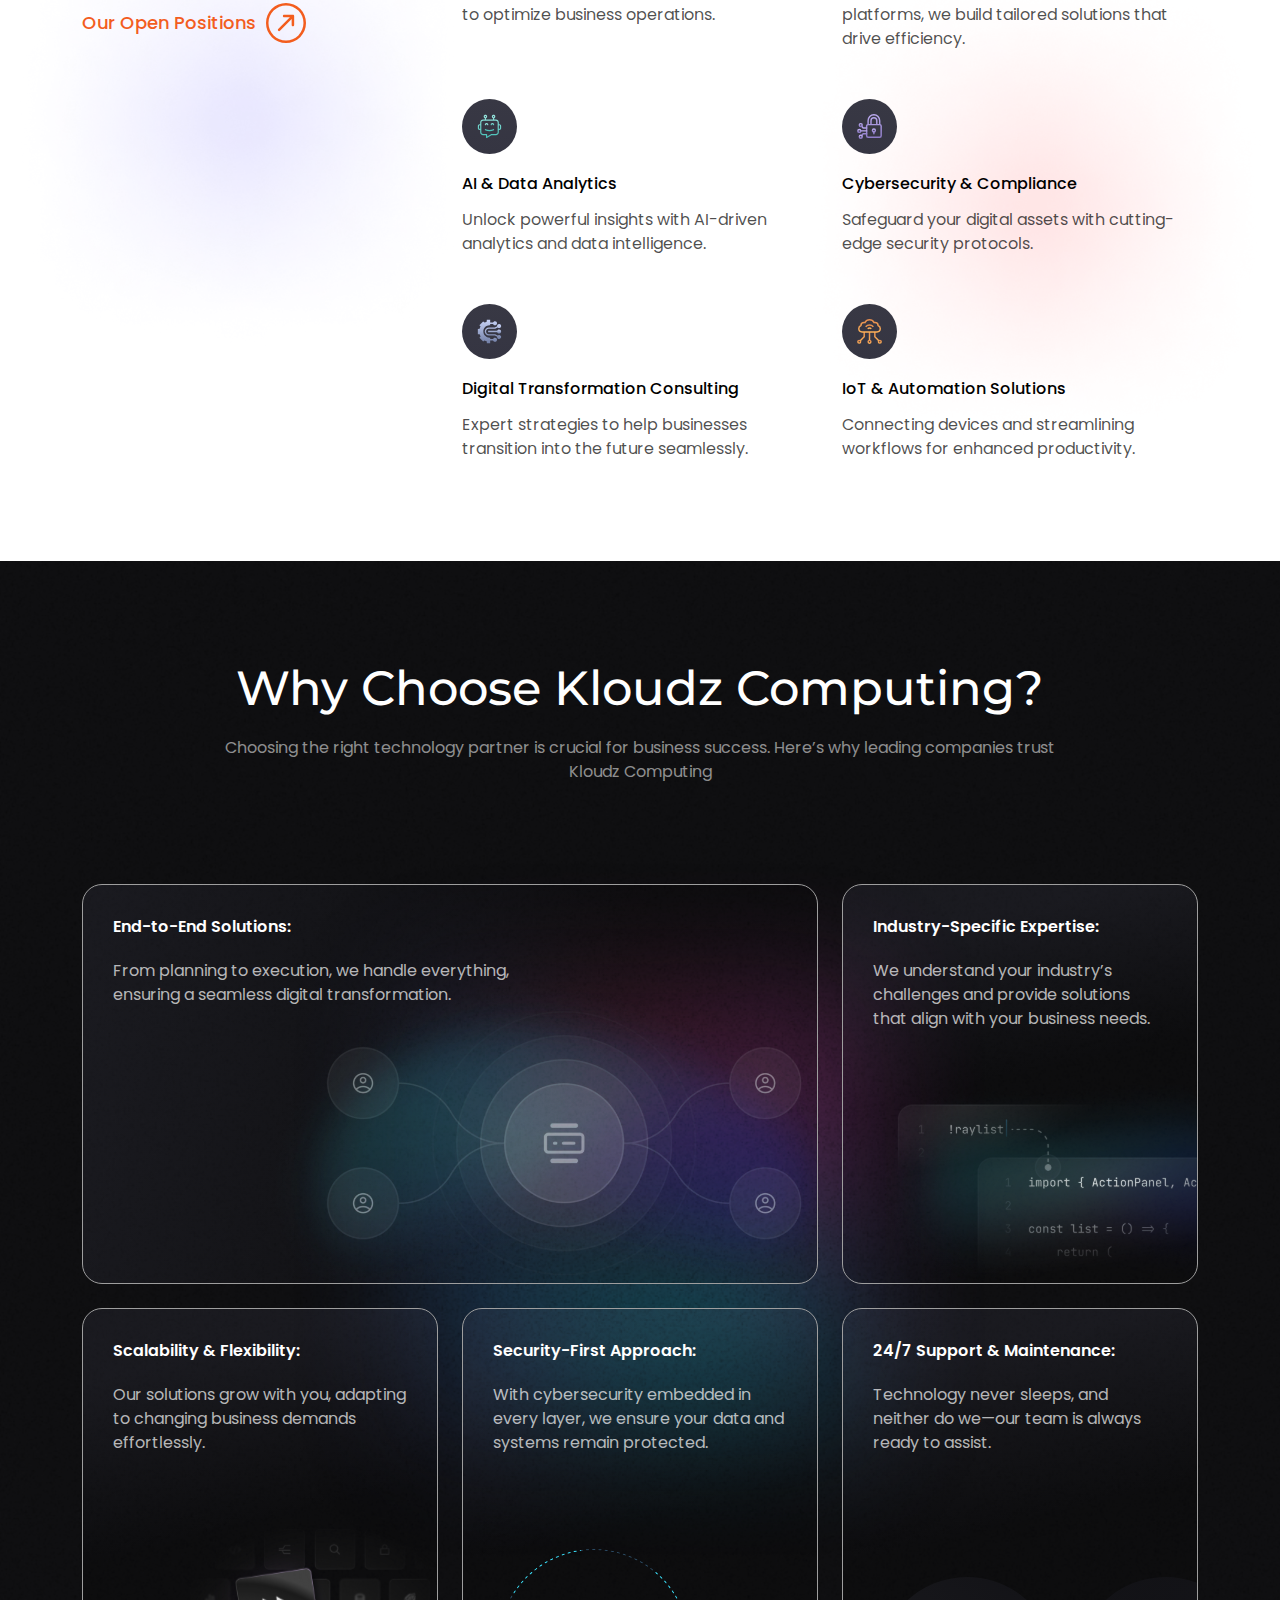
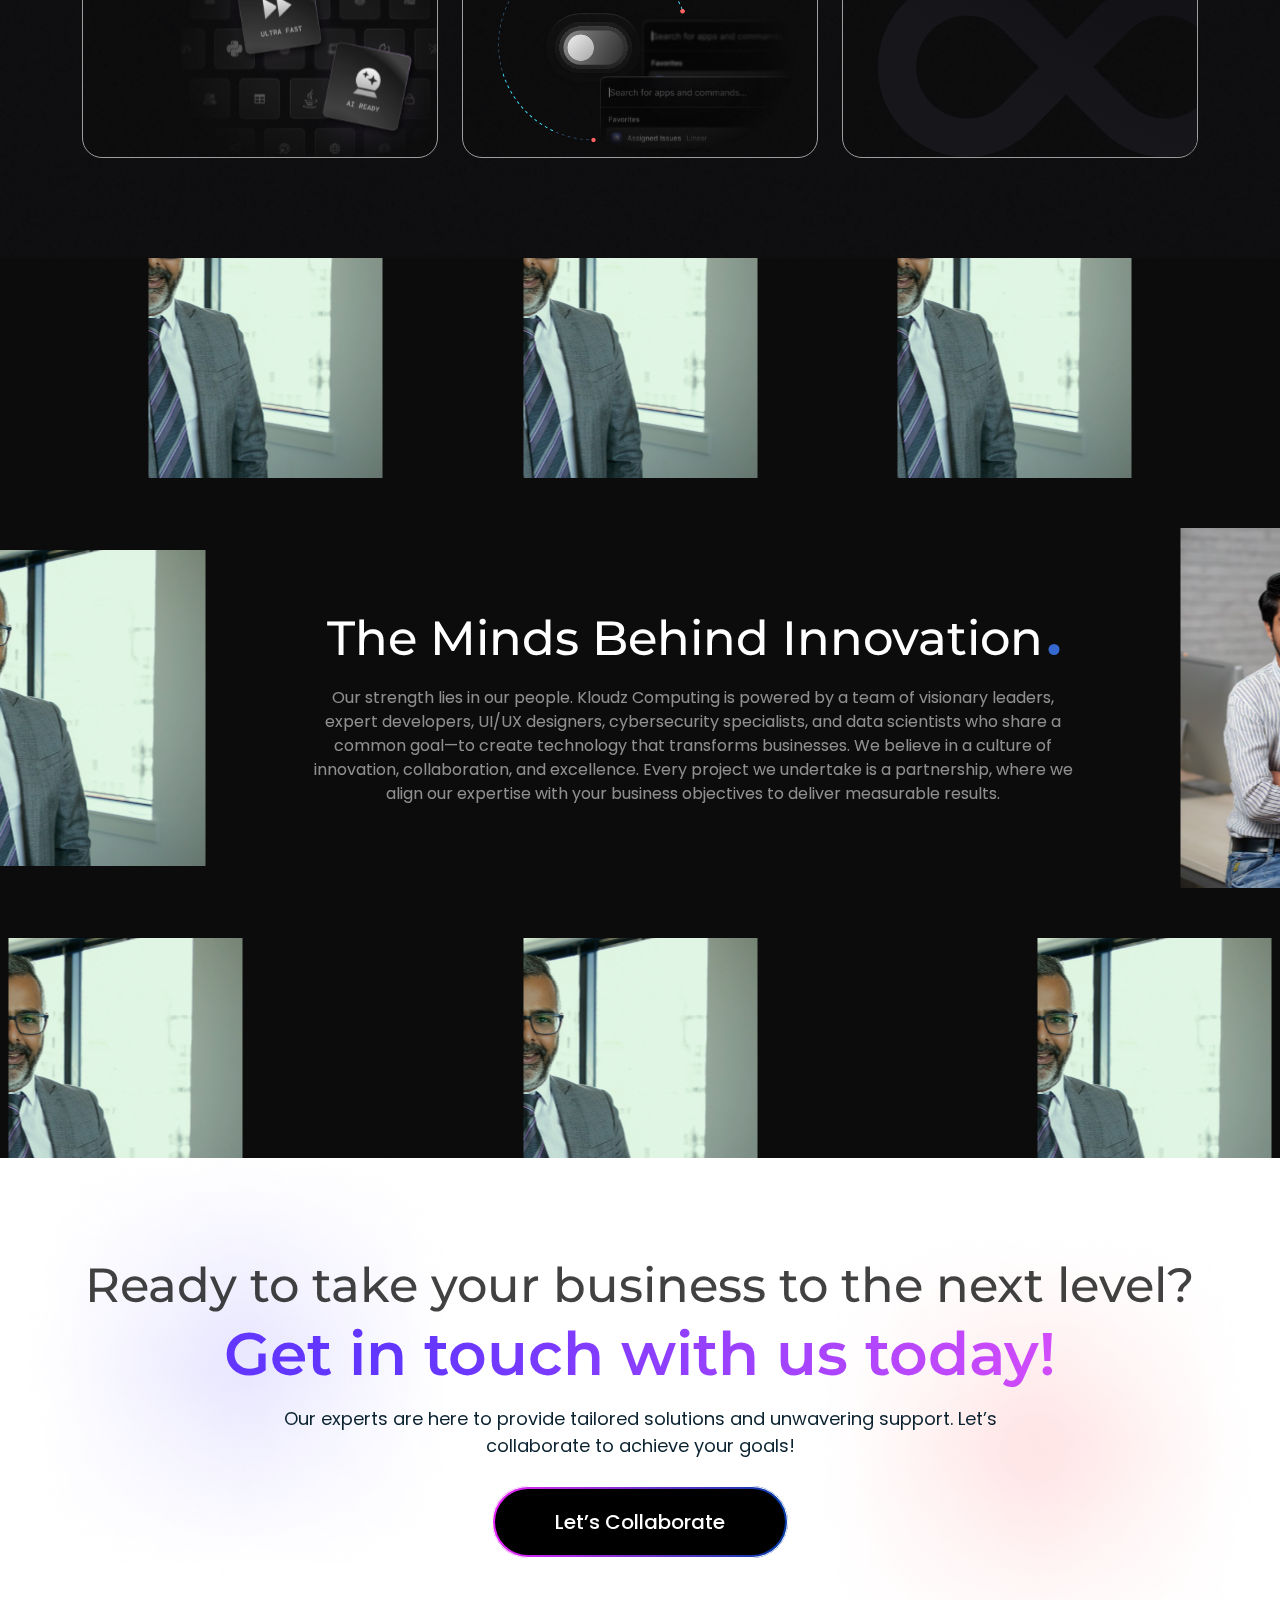
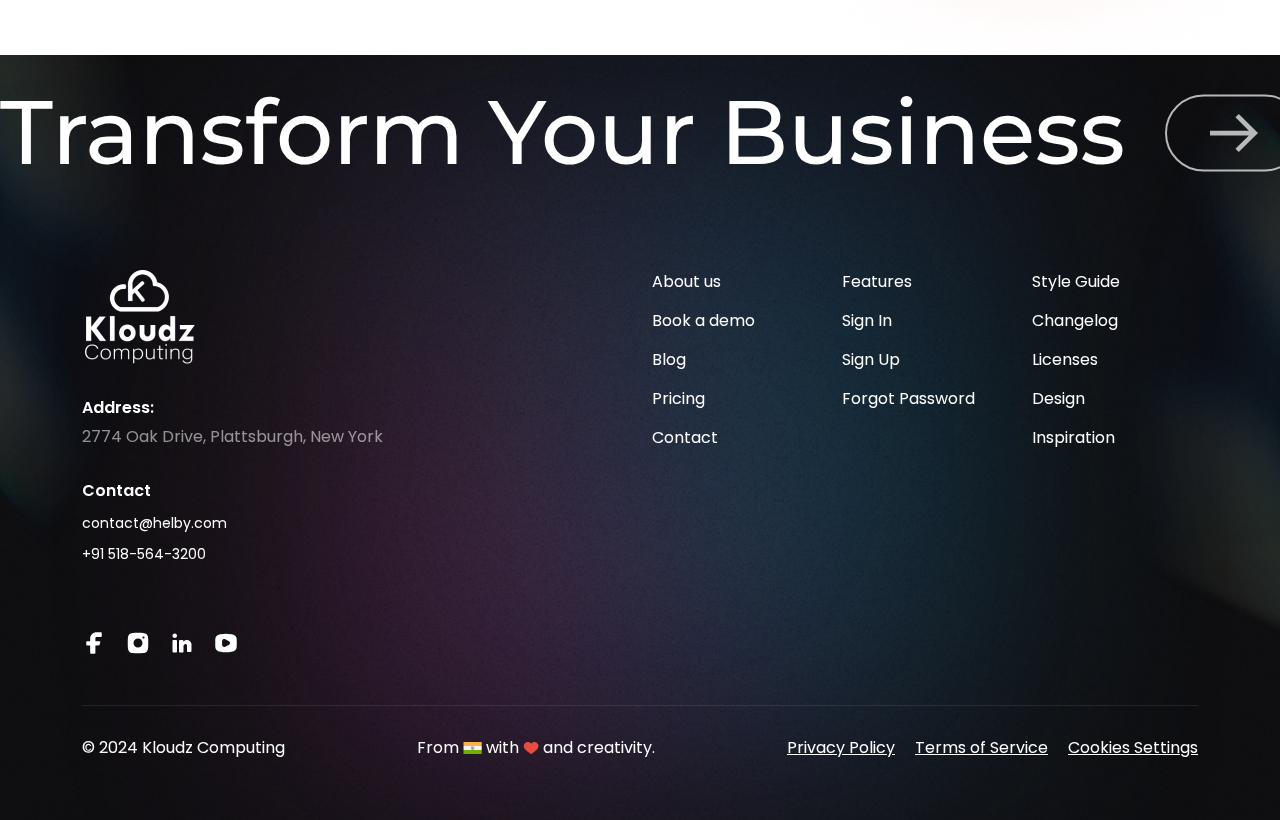
==== commit dd02a777: "djff" ====
--- a/aboutus.html
+++ b/aboutus.html
@@ -28,10 +28,19 @@
                 </a>
               </div>
               <span class="tgl">
-                <svg width="21" height="21" viewBox="0 0 21 21" fill="none" xmlns="http://www.w3.org/2000/svg">
-                  <path d="M12.372 10.4839L20.6316 2.22431C20.8706 1.97677 21.0029 1.64523 21 1.3011C20.997 0.956962 20.8589 0.62777 20.6156 0.384422C20.3722 0.141074 20.043 0.00304004 19.6989 4.9616e-05C19.3548 -0.00294081 19.0232 0.129352 18.7757 0.368434L10.5161 8.628L2.25657 0.368434C2.00903 0.129352 1.67749 -0.00294081 1.33335 4.9616e-05C0.989219 0.00304004 0.660027 0.141074 0.416679 0.384422C0.173331 0.62777 0.0352968 0.956962 0.0323064 1.3011C0.029316 1.64523 0.161609 1.97677 0.400691 2.22431L8.66025 10.4839L0.400691 18.7434C0.275334 18.8645 0.175344 19.0093 0.106557 19.1695C0.0377703 19.3296 0.00156394 19.5018 4.95552e-05 19.6761C-0.00146483 19.8504 0.031744 20.0232 0.0977377 20.1845C0.163731 20.3458 0.261189 20.4923 0.384423 20.6156C0.507657 20.7388 0.6542 20.8363 0.815501 20.9023C0.976803 20.9683 1.14963 21.0015 1.3239 21C1.49818 20.9984 1.6704 20.9622 1.83053 20.8934C1.99066 20.8247 2.13549 20.7247 2.25657 20.5993L10.5161 12.3397L18.7757 20.5993C19.0232 20.8384 19.3548 20.9707 19.6989 20.9677C20.043 20.9647 20.3722 20.8267 20.6156 20.5833C20.8589 20.34 20.997 20.0108 21 19.6666C21.0029 19.3225 20.8706 18.991 20.6316 18.7434L12.372 10.4839Z" fill="white"/>
-                  </svg>
-               </span>
+                <svg
+                  width="21"
+                  height="21"
+                  viewBox="0 0 21 21"
+                  fill="none"
+                  xmlns="http://www.w3.org/2000/svg"
+                >
+                  <path
+                    d="M12.372 10.4839L20.6316 2.22431C20.8706 1.97677 21.0029 1.64523 21 1.3011C20.997 0.956962 20.8589 0.62777 20.6156 0.384422C20.3722 0.141074 20.043 0.00304004 19.6989 4.9616e-05C19.3548 -0.00294081 19.0232 0.129352 18.7757 0.368434L10.5161 8.628L2.25657 0.368434C2.00903 0.129352 1.67749 -0.00294081 1.33335 4.9616e-05C0.989219 0.00304004 0.660027 0.141074 0.416679 0.384422C0.173331 0.62777 0.0352968 0.956962 0.0323064 1.3011C0.029316 1.64523 0.161609 1.97677 0.400691 2.22431L8.66025 10.4839L0.400691 18.7434C0.275334 18.8645 0.175344 19.0093 0.106557 19.1695C0.0377703 19.3296 0.00156394 19.5018 4.95552e-05 19.6761C-0.00146483 19.8504 0.031744 20.0232 0.0977377 20.1845C0.163731 20.3458 0.261189 20.4923 0.384423 20.6156C0.507657 20.7388 0.6542 20.8363 0.815501 20.9023C0.976803 20.9683 1.14963 21.0015 1.3239 21C1.49818 20.9984 1.6704 20.9622 1.83053 20.8934C1.99066 20.8247 2.13549 20.7247 2.25657 20.5993L10.5161 12.3397L18.7757 20.5993C19.0232 20.8384 19.3548 20.9707 19.6989 20.9677C20.043 20.9647 20.3722 20.8267 20.6156 20.5833C20.8589 20.34 20.997 20.0108 21 19.6666C21.0029 19.3225 20.8706 18.991 20.6316 18.7434L12.372 10.4839Z"
+                    fill="white"
+                  />
+                </svg>
+              </span>
             </div>
             <nav>
               <ul>
@@ -44,10 +53,18 @@
           </div>
           <div class="hamburger">
             <div class="toggle-hamburger">
-              <svg width="27" height="23" viewBox="0 0 27 23" fill="none" xmlns="http://www.w3.org/2000/svg">
-                <path d="M27 2.2249C27 1.87349 26.8604 1.53647 26.6119 1.28799C26.3634 1.0395 26.0264 0.899902 25.675 0.899902H8.45C8.09859 0.899902 7.76157 1.0395 7.51308 1.28799C7.2646 1.53647 7.125 1.87349 7.125 2.2249C7.125 2.57631 7.2646 2.91333 7.51308 3.16182C7.76157 3.4103 8.09859 3.5499 8.45 3.5499H25.675C26.0264 3.5499 26.3634 3.4103 26.6119 3.16182C26.8604 2.91333 27 2.57631 27 2.2249ZM27 11.4999C27 11.1485 26.8604 10.8115 26.6119 10.563C26.3634 10.3145 26.0264 10.1749 25.675 10.1749H1.825C1.47359 10.1749 1.13657 10.3145 0.888083 10.563C0.639595 10.8115 0.5 11.1485 0.5 11.4999C0.5 11.8513 0.639595 12.1883 0.888083 12.4368C1.13657 12.6853 1.47359 12.8249 1.825 12.8249H25.675C26.0264 12.8249 26.3634 12.6853 26.6119 12.4368C26.8604 12.1883 27 11.8513 27 11.4999ZM25.675 19.4499C26.0264 19.4499 26.3634 19.5895 26.6119 19.838C26.8604 20.0865 27 20.4235 27 20.7749C27 21.1263 26.8604 21.4633 26.6119 21.7118C26.3634 21.9603 26.0264 22.0999 25.675 22.0999H15.075C14.7236 22.0999 14.3866 21.9603 14.1381 21.7118C13.8896 21.4633 13.75 21.1263 13.75 20.7749C13.75 20.4235 13.8896 20.0865 14.1381 19.838C14.3866 19.5895 14.7236 19.4499 15.075 19.4499H25.675Z" fill="white"/>
-                </svg>
-                
+              <svg
+                width="27"
+                height="23"
+                viewBox="0 0 27 23"
+                fill="none"
+                xmlns="http://www.w3.org/2000/svg"
+              >
+                <path
+                  d="M27 2.2249C27 1.87349 26.8604 1.53647 26.6119 1.28799C26.3634 1.0395 26.0264 0.899902 25.675 0.899902H8.45C8.09859 0.899902 7.76157 1.0395 7.51308 1.28799C7.2646 1.53647 7.125 1.87349 7.125 2.2249C7.125 2.57631 7.2646 2.91333 7.51308 3.16182C7.76157 3.4103 8.09859 3.5499 8.45 3.5499H25.675C26.0264 3.5499 26.3634 3.4103 26.6119 3.16182C26.8604 2.91333 27 2.57631 27 2.2249ZM27 11.4999C27 11.1485 26.8604 10.8115 26.6119 10.563C26.3634 10.3145 26.0264 10.1749 25.675 10.1749H1.825C1.47359 10.1749 1.13657 10.3145 0.888083 10.563C0.639595 10.8115 0.5 11.1485 0.5 11.4999C0.5 11.8513 0.639595 12.1883 0.888083 12.4368C1.13657 12.6853 1.47359 12.8249 1.825 12.8249H25.675C26.0264 12.8249 26.3634 12.6853 26.6119 12.4368C26.8604 12.1883 27 11.8513 27 11.4999ZM25.675 19.4499C26.0264 19.4499 26.3634 19.5895 26.6119 19.838C26.8604 20.0865 27 20.4235 27 20.7749C27 21.1263 26.8604 21.4633 26.6119 21.7118C26.3634 21.9603 26.0264 22.0999 25.675 22.0999H15.075C14.7236 22.0999 14.3866 21.9603 14.1381 21.7118C13.8896 21.4633 13.75 21.1263 13.75 20.7749C13.75 20.4235 13.8896 20.0865 14.1381 19.838C14.3866 19.5895 14.7236 19.4499 15.075 19.4499H25.675Z"
+                  fill="white"
+                />
+              </svg>
             </div>
           </div>
         </div>
@@ -57,14 +74,17 @@
 
     <!--======Inner-Banner======-->
     <section class="inner-banner">
-
-      <img class="inner-glow" src="assets/images/inner-banner-glow.png" alt="glow-move">
+      <img
+        class="inner-glow"
+        src="assets/images/inner-banner-glow.png"
+        alt="glow-move"
+      />
 
       <div class="container">
         <h1>
           Smart Solutions for a
 
-        <div> <span> Digital Future. </span></div> 
+          <div><span> Digital Future. </span></div>
         </h1>
 
         <h3>
@@ -92,49 +112,51 @@
             </p>
           </div>
         </div>
+
         <div class="table-border">
-          <table>
-            <thead>
-              <tr>
-                <th>Our Vision</th>
-                <th>Our Mission</th>
-              </tr>
-            </thead>
-            <tbody>
-              <tr>
-                <td>
-                  <p>
-                    To Revolutionize The Way Businesses Operate By Delivering
-                    Smart, Scalable, And Future-Ready Technology Solutions That
-                    Drive Innovation, Enhance Efficiency, And Accelerate Growth
-                    In A Rapidly Evolving Digital Landscape.
-                  </p>
-                </td>
-                <td>
-                  <p>
-                    <span class="bold">Empower Businesses:</span> We Provide
-                    Cutting-Edge Solutions That Transform Ideas Into Impactful
-                    Digital Experiences.
-                  </p>
-                  <p>
-                    <span class="bold">Innovate Fearlessly:</span> Pushing The
-                    Limits Of Technology To Create Smarter, Faster, And More
-                    Efficient Business Solutions.
-                  </p>
-                  <p>
-                    <span class="bold">Ensure Security & Reliability:</span>
-                    Building Robust, Secure, And Scalable Systems That
-                    Businesses Can Trust.
-                  </p>
-                  <p>
-                    <span class="bold">Create Meaningful Partnerships:</span> We
-                    Believe In Collaboration, Growing Alongside Our Clients To
-                    Achieve Long-Term Success.
-                  </p>
-                </td>
-              </tr>
-            </tbody>
-          </table>
+          <div class="table-row">
+            <div class="heading"><h3>Our Vision</h3></div>
+
+            <div class="content-bx">
+              <p>
+                To revolutionize the way businesses operate by delivering smart,
+                scalable, and future-ready technology solutions that drive
+                innovation, enhance efficiency, and accelerate growth in a
+                rapidly evolving digital landscape.
+              </p>
+            </div>
+          </div>
+
+          <div class="table-row">
+            <div class="heading"><h3>Our Mission</h3></div>
+
+            <div class="content-bx">
+              <p>
+                <span class="bold">Empower Businesses:</span> We Provide
+                Cutting-Edge Solutions That Transform Ideas Into Impactful
+                Digital Experiences.
+              </p>
+
+              <p>
+                <span class="bold">Innovate Fearlessly:</span> Pushing The
+                Limits Of Technology To Create Smarter, Faster, And More
+                Efficient Business Solutions.
+              </p>
+
+              <p>
+                <span class="bold">Ensure Security &amp; Reliability:</span>
+                Building Robust, Secure, And Scalable Systems That
+                Businesses Can Trust.
+              </p>
+
+              <p>
+                <span class="bold">Create Meaningful Partnerships:</span> We
+                Believe In Collaboration, Growing Alongside Our Clients To
+                Achieve Long-Term Success.
+              </p>
+
+            </div>
+          </div>
         </div>
       </div>
     </section>
@@ -143,13 +165,13 @@
     <!--======What We Do ======-->
     <section class="what-we-do pt-100 pb-100">
       <img
-      class="get-in-touch-glow"
-      src="assets/images/get-in-touch-glow.png"
-      alt="glow"
-    />
+        class="get-in-touch-glow"
+        src="assets/images/get-in-touch-glow.png"
+        alt="glow"
+      />
       <div class="container">
         <div class="row">
-          <div class="col-md-4">
+          <div class="col-md-4 mb-5 mb-md-0">
             <div class="left-align">
               <h2 class="sub-heading">What We Do</h2>
               <p>Interesting in working with us? View open positions</p>
@@ -259,7 +281,11 @@
 
     <!--======Why Choose Kloudz ======-->
     <section class="why-choose-kloudz pt-100 pb-100">
-      <img class="why-choose-glow" src="assets/images/glow-move.png" alt="glow-move">
+      <img
+        class="why-choose-glow"
+        src="assets/images/glow-move.png"
+        alt="glow-move"
+      />
       <div class="container">
         <div class="content-container p-btm">
           <h2 class="sub-heading">Why Choose Kloudz Computing?</h2>
@@ -279,9 +305,8 @@
                   seamless digital transformation.
                 </p>
               </div>
-              
-                <img src="assets/images/row-1.svg" alt="shape" />
-            
+
+              <img src="assets/images/row-1.svg" alt="shape" />
             </div>
           </div>
           <div class="col-md-4">
@@ -289,12 +314,12 @@
               <div class="content">
                 <span> Industry-Specific Expertise:</span>
                 <p>
-                  We understand your industry’s challenges and provide solutions that align with your business needs.
+                  We understand your industry’s challenges and provide solutions
+                  that align with your business needs.
                 </p>
               </div>
-              
-                <img src="assets/images/row-2.svg" alt="shape" />
-            
+
+              <img src="assets/images/row-2.svg" alt="shape" />
             </div>
           </div>
           <div class="col-md-4">
@@ -302,27 +327,26 @@
               <div class="content">
                 <span>Scalability & Flexibility:</span>
                 <p>
-                  Our solutions grow with you, adapting to changing business demands effortlessly.
+                  Our solutions grow with you, adapting to changing business
+                  demands effortlessly.
                 </p>
               </div>
-              
-                <img src="assets/images/row-3.svg" alt="shape" />
-            
-            </div>
-          </div>
-
+
+              <img src="assets/images/row-3.svg" alt="shape" />
+            </div>
+          </div>
 
           <div class="col-md-4">
             <div class="h-450 row-4 gd-bx">
               <div class="content">
                 <span>Security-First Approach:</span>
                 <p>
-                  With cybersecurity embedded in every layer, we ensure your data and systems remain protected.
+                  With cybersecurity embedded in every layer, we ensure your
+                  data and systems remain protected.
                 </p>
               </div>
-              
-                <img src="assets/images/row-4.svg" alt="shape" />
-            
+
+              <img src="assets/images/row-4.svg" alt="shape" />
             </div>
           </div>
 
@@ -331,172 +355,203 @@
               <div class="content">
                 <span>24/7 Support & Maintenance:</span>
                 <p>
-                  Technology never sleeps, and neither do we—our team is always ready to assist.
+                  Technology never sleeps, and neither do we—our team is always
+                  ready to assist.
                 </p>
               </div>
-              
-                <img src="assets/images/row-5.svg" alt="shape" />
-            
-            </div>
-          </div>
-
-
+
+              <img src="assets/images/row-5.svg" alt="shape" />
+            </div>
+          </div>
         </div>
       </div>
     </section>
     <!--======Why Choose Kloudz ======-->
 
-
-     <!--======Innovation======-->
-     <section class="innovation">
+    <!--======Innovation======-->
+    <section class="innovation">
       <div class="box-wrap">
         <div class="box-1 flex-div">
-          <div class="img-bx" >
-            <img src="assets/images/innovation-1.png" alt="innovation">
-            <div class="img-text">
-              <p>Lorem ipsum, dolor sit amet consectetur <span>adipisicing elit.</span>  Nihil quidem voluptas dicta! </p>
-            </div>
-          </div>
-
-
-          <div class="img-bx" >
-            <img src="assets/images/innovation-1.png" alt="innovation">
-            <div class="img-text">
-              <p>Lorem ipsum, dolor sit amet consectetur <span>adipisicing elit.</span>  Nihil quidem voluptas dicta! </p>
-            </div>
-          </div>
-
-
-          <div class="img-bx" >
-            <img src="assets/images/innovation-1.png" alt="innovation">
-            <div class="img-text">
-              <p>Lorem ipsum, dolor sit amet consectetur <span>adipisicing elit.</span>  Nihil quidem voluptas dicta! </p>
-            </div>
-          </div>
-
-
+          <div class="img-bx">
+            <img src="assets/images/innovation-1.png" alt="innovation" />
+            <div class="img-text">
+              <p>
+                Lorem ipsum, dolor sit amet consectetur
+                <span>adipisicing elit.</span> Nihil quidem voluptas dicta!
+              </p>
+            </div>
+          </div>
+
+          <div class="img-bx">
+            <img src="assets/images/innovation-1.png" alt="innovation" />
+            <div class="img-text">
+              <p>
+                Lorem ipsum, dolor sit amet consectetur
+                <span>adipisicing elit.</span> Nihil quidem voluptas dicta!
+              </p>
+            </div>
+          </div>
+
+          <div class="img-bx">
+            <img src="assets/images/innovation-1.png" alt="innovation" />
+            <div class="img-text">
+              <p>
+                Lorem ipsum, dolor sit amet consectetur
+                <span>adipisicing elit.</span> Nihil quidem voluptas dicta!
+              </p>
+            </div>
+          </div>
         </div>
         <div class="box-2 flex-div">
-          <div class="img-bx" >
-            <img src="assets/images/innovation-1.png" alt="innovation">
-            <div class="img-text">
-              <p>Lorem ipsum, dolor sit amet consectetur <span>adipisicing elit.</span>  Nihil quidem voluptas dicta! </p>
-            </div>
-          </div>
-
-
-          <div class="img-bx" >
-            <img src="assets/images/innovation-1.png" alt="innovation">
-            <div class="img-text">
-              <p>Lorem ipsum, dolor sit amet consectetur <span>adipisicing elit.</span>  Nihil quidem voluptas dicta! </p>
-            </div>
-          </div>
-
-
-          <div class="img-bx" >
-            <img src="assets/images/innovation-1.png" alt="innovation">
-            <div class="img-text">
-              <p>Lorem ipsum, dolor sit amet consectetur <span>adipisicing elit.</span>  Nihil quidem voluptas dicta! </p>
-            </div>
-          </div>
-
-
+          <div class="img-bx">
+            <img src="assets/images/innovation-1.png" alt="innovation" />
+            <div class="img-text">
+              <p>
+                Lorem ipsum, dolor sit amet consectetur
+                <span>adipisicing elit.</span> Nihil quidem voluptas dicta!
+              </p>
+            </div>
+          </div>
+
+          <div class="img-bx">
+            <img src="assets/images/innovation-1.png" alt="innovation" />
+            <div class="img-text">
+              <p>
+                Lorem ipsum, dolor sit amet consectetur
+                <span>adipisicing elit.</span> Nihil quidem voluptas dicta!
+              </p>
+            </div>
+          </div>
+
+          <div class="img-bx">
+            <img src="assets/images/innovation-1.png" alt="innovation" />
+            <div class="img-text">
+              <p>
+                Lorem ipsum, dolor sit amet consectetur
+                <span>adipisicing elit.</span> Nihil quidem voluptas dicta!
+              </p>
+            </div>
+          </div>
         </div>
         <div class="mdl-bx">
-          <div class="img-bx" >
-            <img src="assets/images/innovation-1.png" alt="innovation">
-            <div class="img-text">
-              <p>Lorem ipsum, dolor sit amet consectetur <span>adipisicing elit.</span>  Nihil quidem voluptas dicta! </p>
-            </div>
-          </div>
-          <div class="img-bx" >
-            <img src="assets/images/innovation-1.png" alt="innovation">
-            <div class="img-text">
-              <p>Lorem ipsum, dolor sit amet consectetur <span>adipisicing elit.</span>  Nihil quidem voluptas dicta! </p>
+          <div class="img-bx">
+            <img src="assets/images/innovation-1.png" alt="innovation" />
+            <div class="img-text">
+              <p>
+                Lorem ipsum, dolor sit amet consectetur
+                <span>adipisicing elit.</span> Nihil quidem voluptas dicta!
+              </p>
+            </div>
+          </div>
+          <div class="img-bx">
+            <img src="assets/images/innovation-1.png" alt="innovation" />
+            <div class="img-text">
+              <p>
+                Lorem ipsum, dolor sit amet consectetur
+                <span>adipisicing elit.</span> Nihil quidem voluptas dicta!
+              </p>
             </div>
           </div>
           <div class="text-bx">
-          <h2 class="sub-heading">The Minds Behind Innovation</h2>
-          <p>Our strength lies in our people. Kloudz Computing is powered by a team of visionary leaders, expert developers, UI/UX designers, cybersecurity specialists, and data scientists who share a common goal—to create technology that transforms businesses.
-            We believe in a culture of innovation, collaboration, and excellence. Every project we undertake is a partnership, where we align our expertise with your business objectives to deliver measurable results.</p>
-          </div>
-      
-          <div class="img-bx" >
-            <img src="assets/images/innovation-2.png" alt="innovation">
-            <div class="img-text">
-              <p>Lorem ipsum, dolor sit amet consectetur <span>adipisicing elit.</span>  Nihil quidem voluptas dicta! </p>
-            </div>
-          </div>
-
-          <div class="img-bx" >
-            <img src="assets/images/innovation-2.png" alt="innovation">
-            <div class="img-text">
-              <p>Lorem ipsum, dolor sit amet consectetur <span>adipisicing elit.</span>  Nihil quidem voluptas dicta! </p>
-            </div>
-          </div>
-
-
-        </div>
-     
+            <h2 class="sub-heading">The Minds Behind Innovation</h2>
+            <p>
+              Our strength lies in our people. Kloudz Computing is powered by a
+              team of visionary leaders, expert developers, UI/UX designers,
+              cybersecurity specialists, and data scientists who share a common
+              goal—to create technology that transforms businesses. We believe
+              in a culture of innovation, collaboration, and excellence. Every
+              project we undertake is a partnership, where we align our
+              expertise with your business objectives to deliver measurable
+              results.
+            </p>
+          </div>
+
+          <div class="img-bx">
+            <img src="assets/images/innovation-2.png" alt="innovation" />
+            <div class="img-text">
+              <p>
+                Lorem ipsum, dolor sit amet consectetur
+                <span>adipisicing elit.</span> Nihil quidem voluptas dicta!
+              </p>
+            </div>
+          </div>
+
+          <div class="img-bx">
+            <img src="assets/images/innovation-2.png" alt="innovation" />
+            <div class="img-text">
+              <p>
+                Lorem ipsum, dolor sit amet consectetur
+                <span>adipisicing elit.</span> Nihil quidem voluptas dicta!
+              </p>
+            </div>
+          </div>
+        </div>
 
         <div class="box-3 flex-div">
-          <div class="img-bx" >
-            <img src="assets/images/innovation-1.png" alt="innovation">
-            <div class="img-text">
-              <p>Lorem ipsum, dolor sit amet consectetur <span>adipisicing elit.</span>  Nihil quidem voluptas dicta! </p>
-            </div>
-          </div>
-
-
-          <div class="img-bx" >
-            <img src="assets/images/innovation-1.png" alt="innovation">
-            <div class="img-text">
-              <p>Lorem ipsum, dolor sit amet consectetur <span>adipisicing elit.</span>  Nihil quidem voluptas dicta! </p>
-            </div>
-          </div>
-
-
-          <div class="img-bx" >
-            <img src="assets/images/innovation-1.png" alt="innovation">
-            <div class="img-text">
-              <p>Lorem ipsum, dolor sit amet consectetur <span>adipisicing elit.</span>  Nihil quidem voluptas dicta! </p>
-            </div>
-          </div>
-
-
+          <div class="img-bx">
+            <img src="assets/images/innovation-1.png" alt="innovation" />
+            <div class="img-text">
+              <p>
+                Lorem ipsum, dolor sit amet consectetur
+                <span>adipisicing elit.</span> Nihil quidem voluptas dicta!
+              </p>
+            </div>
+          </div>
+
+          <div class="img-bx">
+            <img src="assets/images/innovation-1.png" alt="innovation" />
+            <div class="img-text">
+              <p>
+                Lorem ipsum, dolor sit amet consectetur
+                <span>adipisicing elit.</span> Nihil quidem voluptas dicta!
+              </p>
+            </div>
+          </div>
+
+          <div class="img-bx">
+            <img src="assets/images/innovation-1.png" alt="innovation" />
+            <div class="img-text">
+              <p>
+                Lorem ipsum, dolor sit amet consectetur
+                <span>adipisicing elit.</span> Nihil quidem voluptas dicta!
+              </p>
+            </div>
+          </div>
         </div>
         <div class="box-4 flex-div">
-          <div class="img-bx" >
-            <img src="assets/images/innovation-1.png" alt="innovation">
-            <div class="img-text">
-              <p>Lorem ipsum, dolor sit amet consectetur <span>adipisicing elit.</span>  Nihil quidem voluptas dicta! </p>
-            </div>
-          </div>
-
-
-          <div class="img-bx" >
-            <img src="assets/images/innovation-1.png" alt="innovation">
-            <div class="img-text">
-              <p>Lorem ipsum, dolor sit amet consectetur <span>adipisicing elit.</span>  Nihil quidem voluptas dicta! </p>
-            </div>
-          </div>
-
-
-          <div class="img-bx" >
-            <img src="assets/images/innovation-1.png" alt="innovation">
-            <div class="img-text">
-              <p>Lorem ipsum, dolor sit amet consectetur <span>adipisicing elit.</span>  Nihil quidem voluptas dicta! </p>
-            </div>
-          </div>
-
-
-        </div>
-
-
-      </div>
-     </section>
-     <!--======Innovation======-->
-
+          <div class="img-bx">
+            <img src="assets/images/innovation-1.png" alt="innovation" />
+            <div class="img-text">
+              <p>
+                Lorem ipsum, dolor sit amet consectetur
+                <span>adipisicing elit.</span> Nihil quidem voluptas dicta!
+              </p>
+            </div>
+          </div>
+
+          <div class="img-bx">
+            <img src="assets/images/innovation-1.png" alt="innovation" />
+            <div class="img-text">
+              <p>
+                Lorem ipsum, dolor sit amet consectetur
+                <span>adipisicing elit.</span> Nihil quidem voluptas dicta!
+              </p>
+            </div>
+          </div>
+
+          <div class="img-bx">
+            <img src="assets/images/innovation-1.png" alt="innovation" />
+            <div class="img-text">
+              <p>
+                Lorem ipsum, dolor sit amet consectetur
+                <span>adipisicing elit.</span> Nihil quidem voluptas dicta!
+              </p>
+            </div>
+          </div>
+        </div>
+      </div>
+    </section>
+    <!--======Innovation======-->
 
     <!--======Get-In-Touch ======-->
     <section class="get-in-touch pt-100 pb-100">
@@ -521,9 +576,6 @@
     </section>
     <!--======Get-In-Touch ======-->
 
-
-
-
     <!--======Footer======-->
     <footer>
       <img class="glow-left" src="assets/images/footer-left.png" alt="glow" />
@@ -572,8 +624,8 @@
 
       <div class="container">
         <div class="row">
-          <div class="col-md-6">
-            <div class="logo-column">
+          <div class="col-md-6 mb-4 mb-md-0">
+            <div class="logo-column ">
               <div>
                 <a href="#">
                   <img src="assets/images/logo.png" alt="logo" />
@@ -590,7 +642,7 @@
               </div>
             </div>
 
-            <div class="social">
+            <div class="social desktop-social">
               <a href="#">
                 <img src="assets/images/footer-facebook.svg" alt="facebook" />
               </a>
@@ -605,7 +657,7 @@
               </a>
             </div>
           </div>
-          <div class="col-md-2">
+          <div class="col-md-2 mb-3 mb-md-0">
             <ul>
               <li><a href="#"> About us</a></li>
               <li><a href="#">Book a demo</a></li>
@@ -614,7 +666,7 @@
               <li><a href="#">Contact</a></li>
             </ul>
           </div>
-          <div class="col-md-2">
+          <div class="col-md-2 mb-3 mb-md-0">
             <ul>
               <li><a href="#">Features</a></li>
               <li><a href="#">Sign In</a></li>
@@ -630,6 +682,22 @@
               <li><a href="#">Design</a></li>
               <li><a href="#">Inspiration</a></li>
             </ul>
+
+
+            <div class="social mobile-social">
+              <a href="#">
+                <img src="assets/images/footer-facebook.svg" alt="facebook" />
+              </a>
+              <a href="#">
+                <img src="assets/images/footer-insta.svg" alt="insta" />
+              </a>
+              <a href="#">
+                <img src="assets/images/footer-linkdin.svg" alt="linkdin" />
+              </a>
+              <a href="#">
+                <img src="assets/images/footer-youtube.svg" alt="youtube" />
+              </a>
+            </div>
           </div>
         </div>
       </div>
--- a/assets/css/style.css
+++ b/assets/css/style.css
@@ -1574,48 +1574,37 @@
 
 .where-technology .table-border {
   margin-top: 100px;
+  display: flex;
   border-radius: 20px;
   border: 1px solid #FFFFFF
 }
-
-.where-technology th {
+.where-technology  .table-row{
   width: 50%;
+}
+.where-technology .table-row:first-child{
+  border-right: 1px solid var(--white);
+}
+.where-technology .heading{
+  border-bottom: 1px solid var(--white);
+}
+.where-technology .content-bx{
+  padding: 40px;
+}
+
+.where-technology .table-border h3{
   padding: 30px;
   text-align: center;
   font-family: var(--montserrat);
   font-size: 40px;
   font-weight: 500;
-  border-bottom: 1px solid var(--white);
-}
-
-.where-technology th:first-child {
-  border-right: 1px solid var(--white);
-}
-
-.where-technology tr td:first-child {
-  border-right: 1px solid var(--white);
-}
-
-.where-technology td {
-  padding: 40px;
-}
-
-tbody {
-  vertical-align: top;
-}
-
-.where-technology table p {
-  color: #ffffffa6;
-  font-weight: 400;
-  font-size: 16px;
-  line-height: 24px;
-  letter-spacing: 0px;
-  margin-bottom: 30px;
-}
-
-.where-technology table p:last-child {
-  margin-bottom: 0;
-}
+}
+.where-technology .content-bx p{
+padding-bottom: 30px;
+}
+.where-technology .content-bx p:last-child{
+  padding-bottom: 0;
+}
+
 
 .where-technology .bold {
   font-weight: 500;
--- a/assets/css/responsive.css
+++ b/assets/css/responsive.css
@@ -63,7 +63,8 @@
     max-width: 100px;
     width: 100%;
   }
-  .inner-banner h1{
+
+  .inner-banner h1 {
     font-size: 60px;
   }
 }
@@ -73,7 +74,8 @@
   header .hamburger {
     display: block;
   }
-  .where-technology th{
+
+  .where-technology .table-border h3 {
     font-size: 30px;
   }
 
@@ -214,34 +216,60 @@
     flex-direction: column;
     gap: 20px;
   }
-  footer .copy-right:nth-child(2){
-  order: 1;
-  }
-  footer .gp{
+
+  footer .copy-right:nth-child(2) {
+    order: 1;
+  }
+
+  footer .gp {
     flex-wrap: wrap;
     gap: 10px;
   }
+
   .inner-banner h1 {
     font-size: 40px;
     line-height: 1.3;
-}
-.inner-banner h1 > div{
-  display: inline-block;
-
-}
-.inner-banner h1,
-.inner-banner h3{
-  text-align: center;
-}
-
-.where-technology .sub-heading,
-.where-technology p{
-text-align: center;
-}
-.what-we-do .left-align,
-.what-we-do .right-align {
-  text-align: center;
-}
+  }
+
+  .inner-banner h1>div {
+    display: inline-block;
+
+  }
+
+  .inner-banner h1,
+  .inner-banner h3 {
+    text-align: center;
+  }
+
+  .where-technology .sub-heading,
+  .where-technology p {
+    text-align: center;
+  }
+
+  .what-we-do .left-align,
+  .what-we-do .right-align {
+    text-align: center;
+  }
+
+  .where-technology .table-border {
+    flex-direction: column;
+  }
+
+  .where-technology .table-row {
+    width: 100%;
+  }
+
+  .where-technology .table-row:nth-child(2) .heading {
+    border-top: 1px solid #fff;
+  }
+
+  .where-technology .table-row:first-child {
+    border-right: 0;
+  }
+
+  .where-technology .table-border h3 {
+    padding: 15px;
+  }
 
 }
 
@@ -470,12 +498,36 @@
   footer .slider-item {
     font-size: 50px;
   }
+
   .pb-100 {
     padding-bottom: 50px;
-}
-.pt-100 {
-  padding-top: 50px;
-}
-.where-technology .table-border {
-  margin-top: 50px;}
+  }
+
+  .pt-100 {
+    padding-top: 50px;
+  }
+
+  .where-technology .table-border {
+    margin-top: 50px;
+  }
+
+  .where-technology .table-border h3 {
+    font-size: 25px;
+  }
+  .where-technology .content-bx {
+    padding: 30px 24px;
+}
+.where-technology .content-bx p{
+  font-size: 14px;
+}
+.where-technology .content-bx p {
+  padding-bottom: 20px;
+}
+.why-choose-kloudz .content-container {
+  margin-bottom: 0;
+}
+.why-choose-kloudz .gd-bx{
+  text-align: center;
+}
+
 }